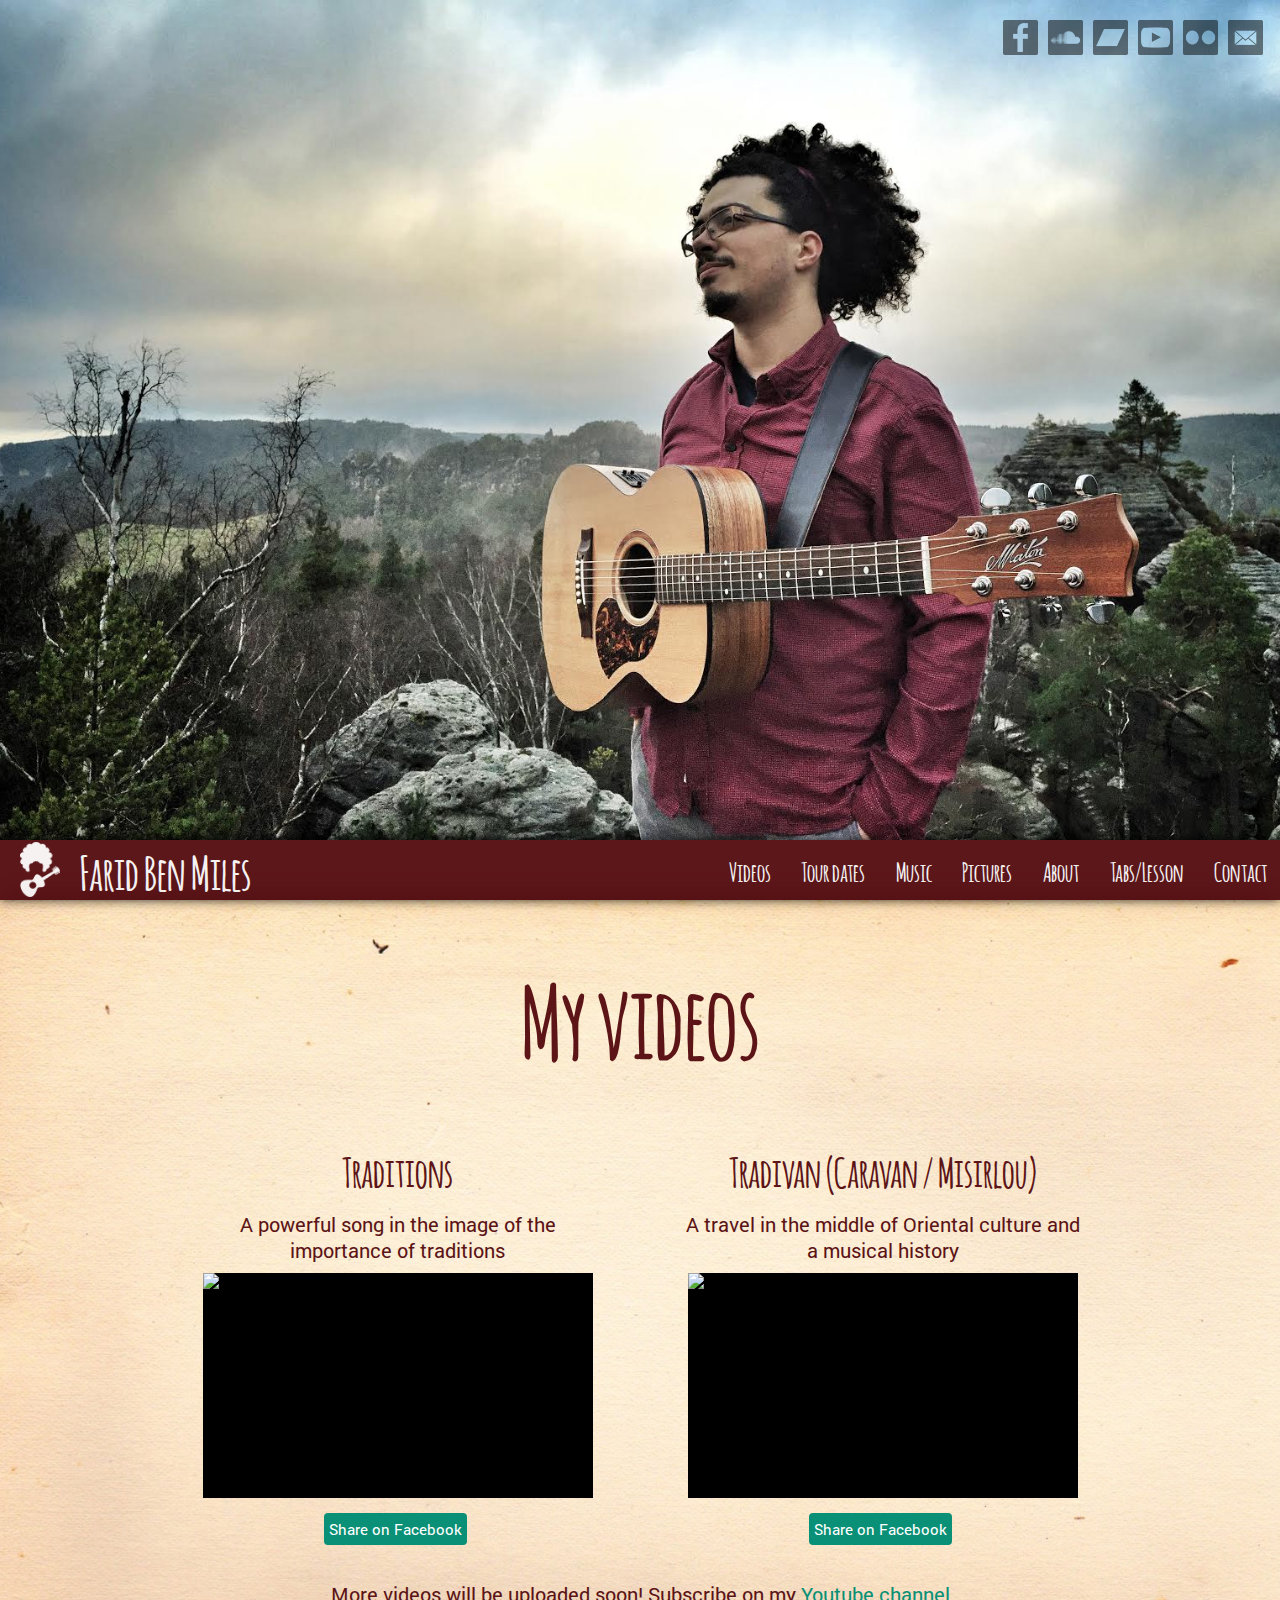
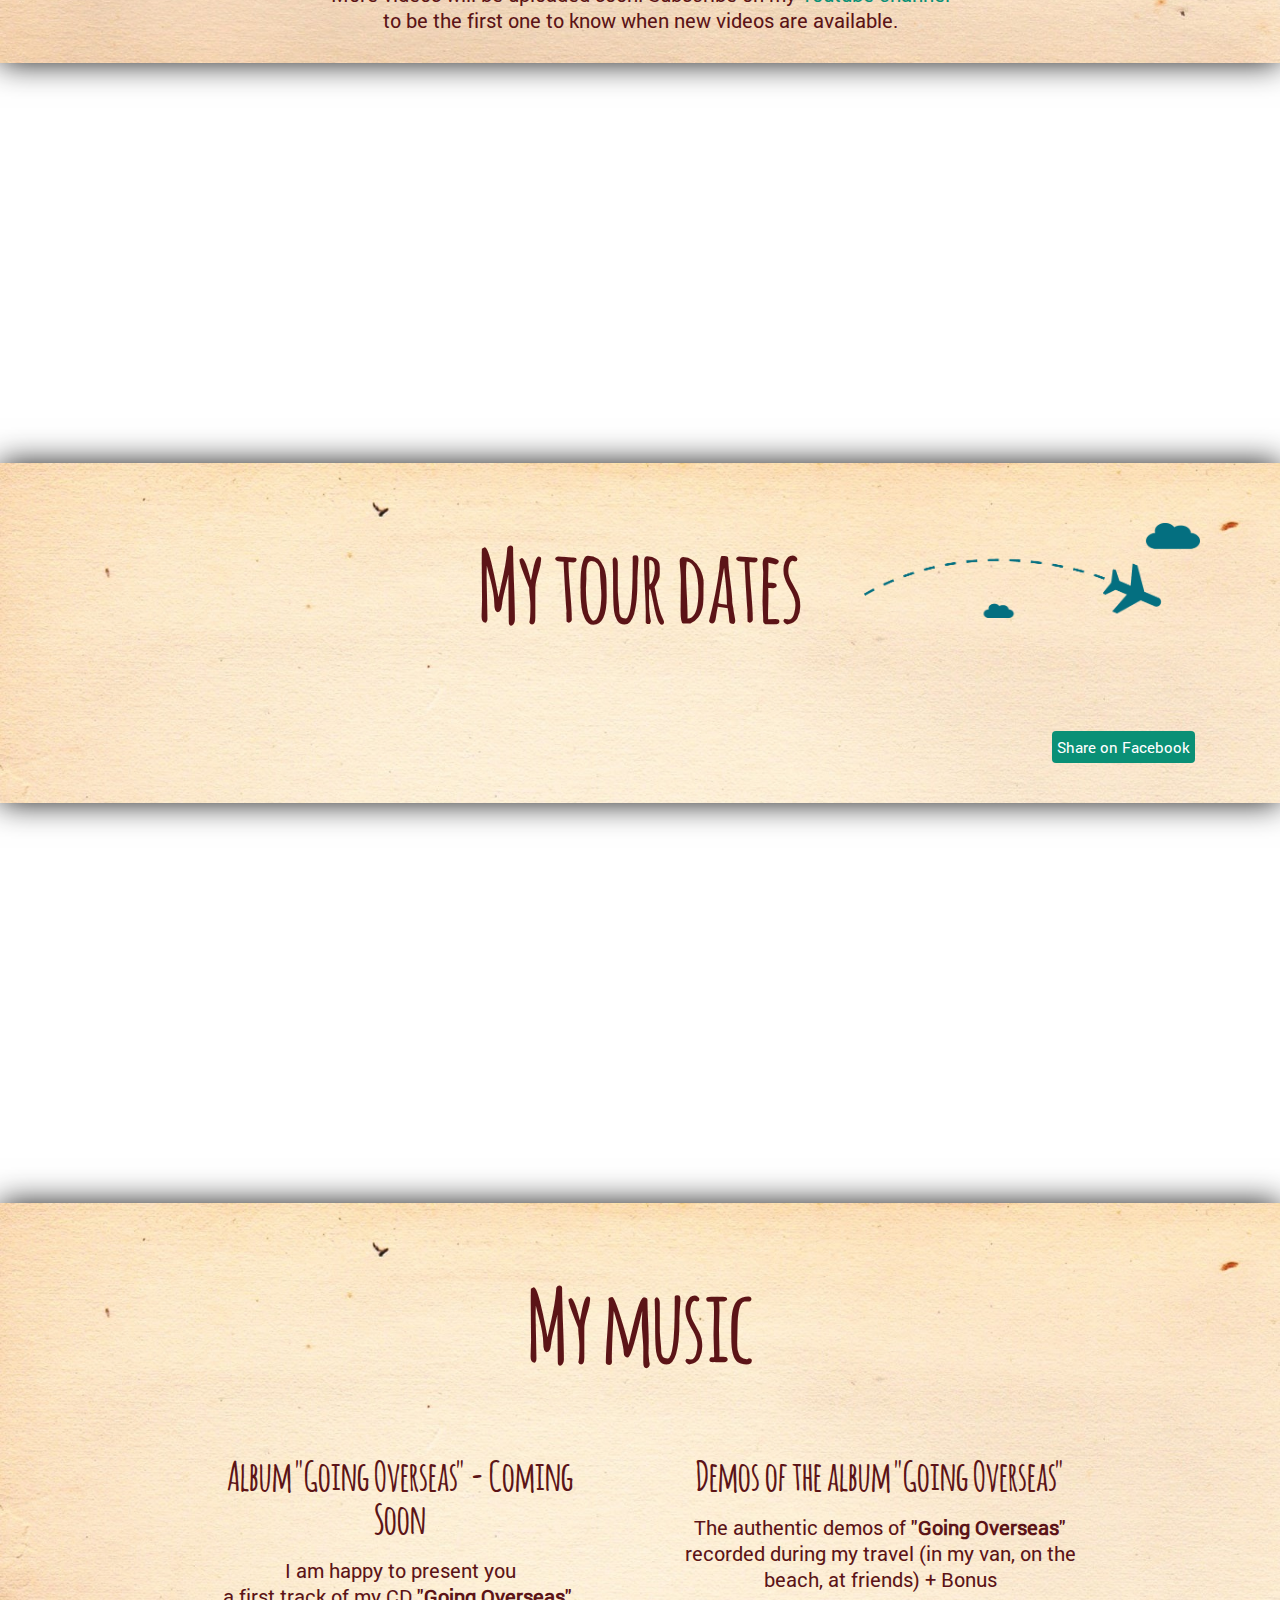
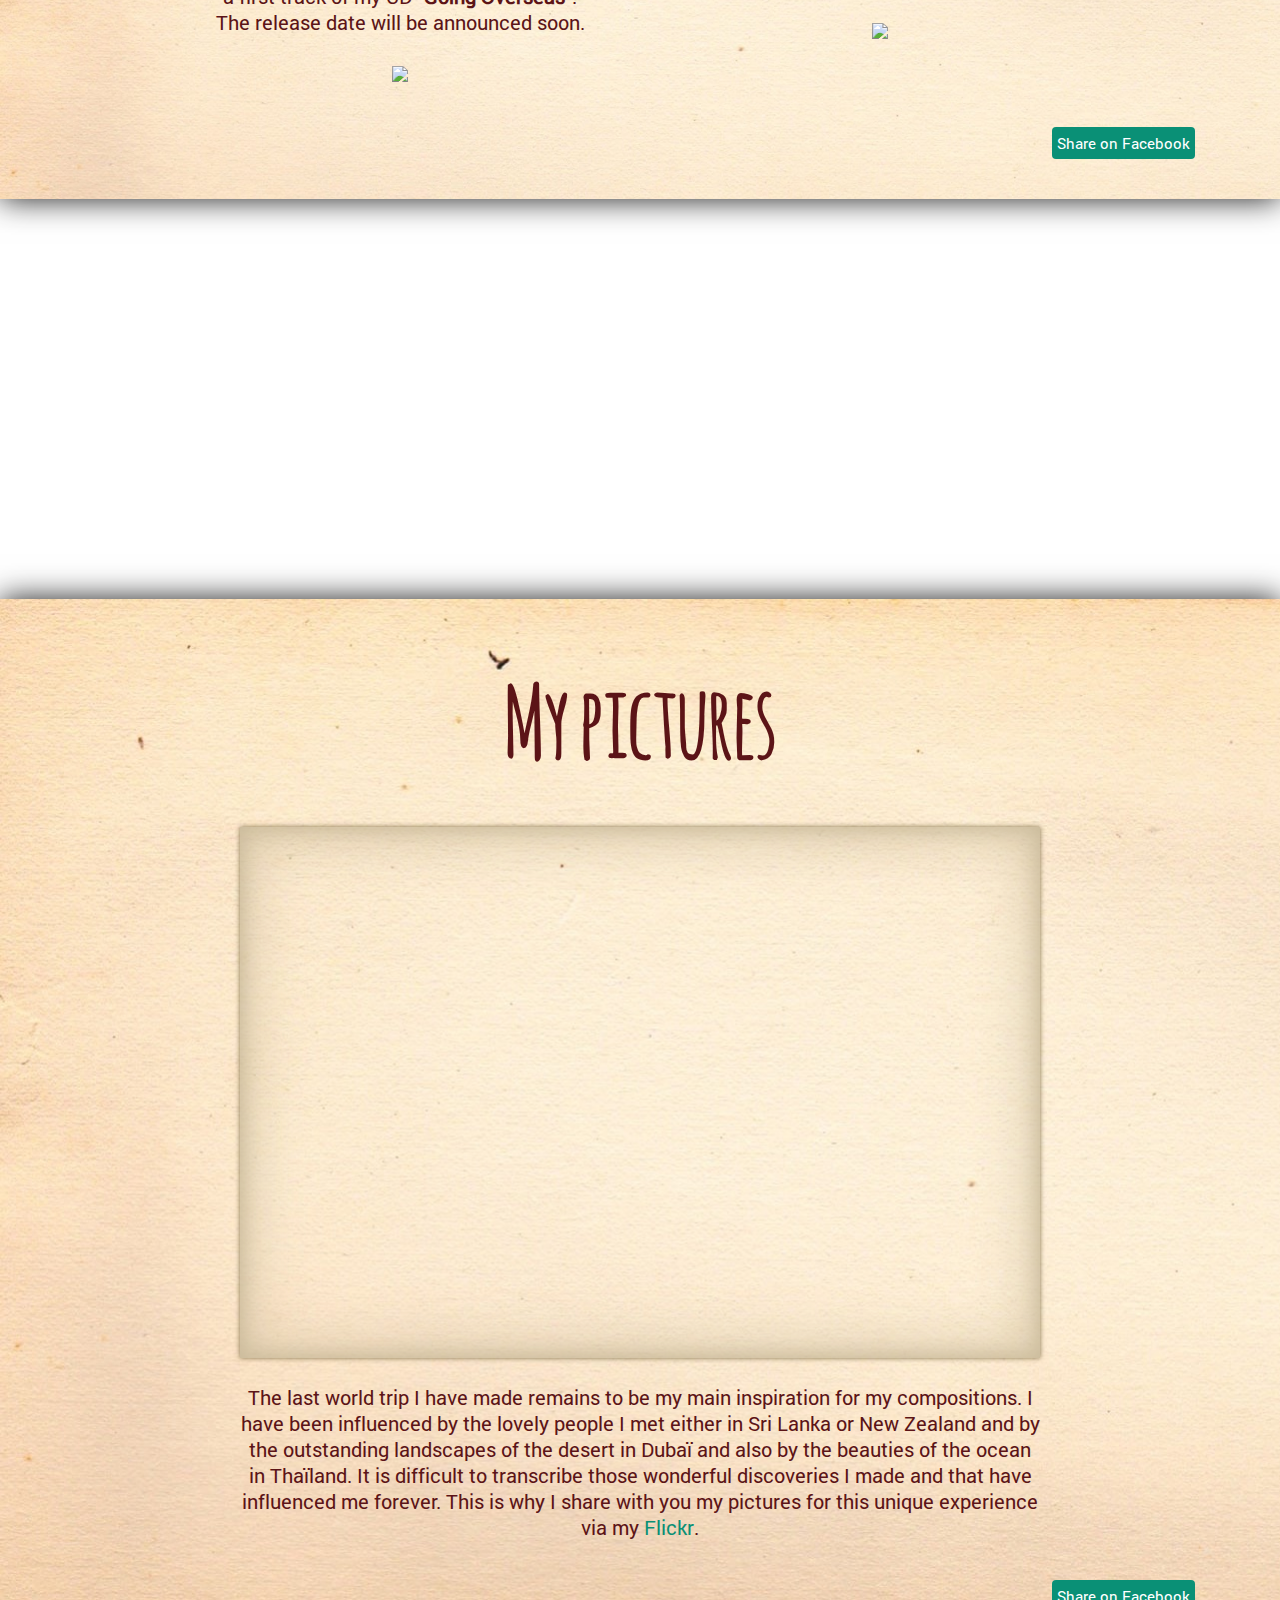
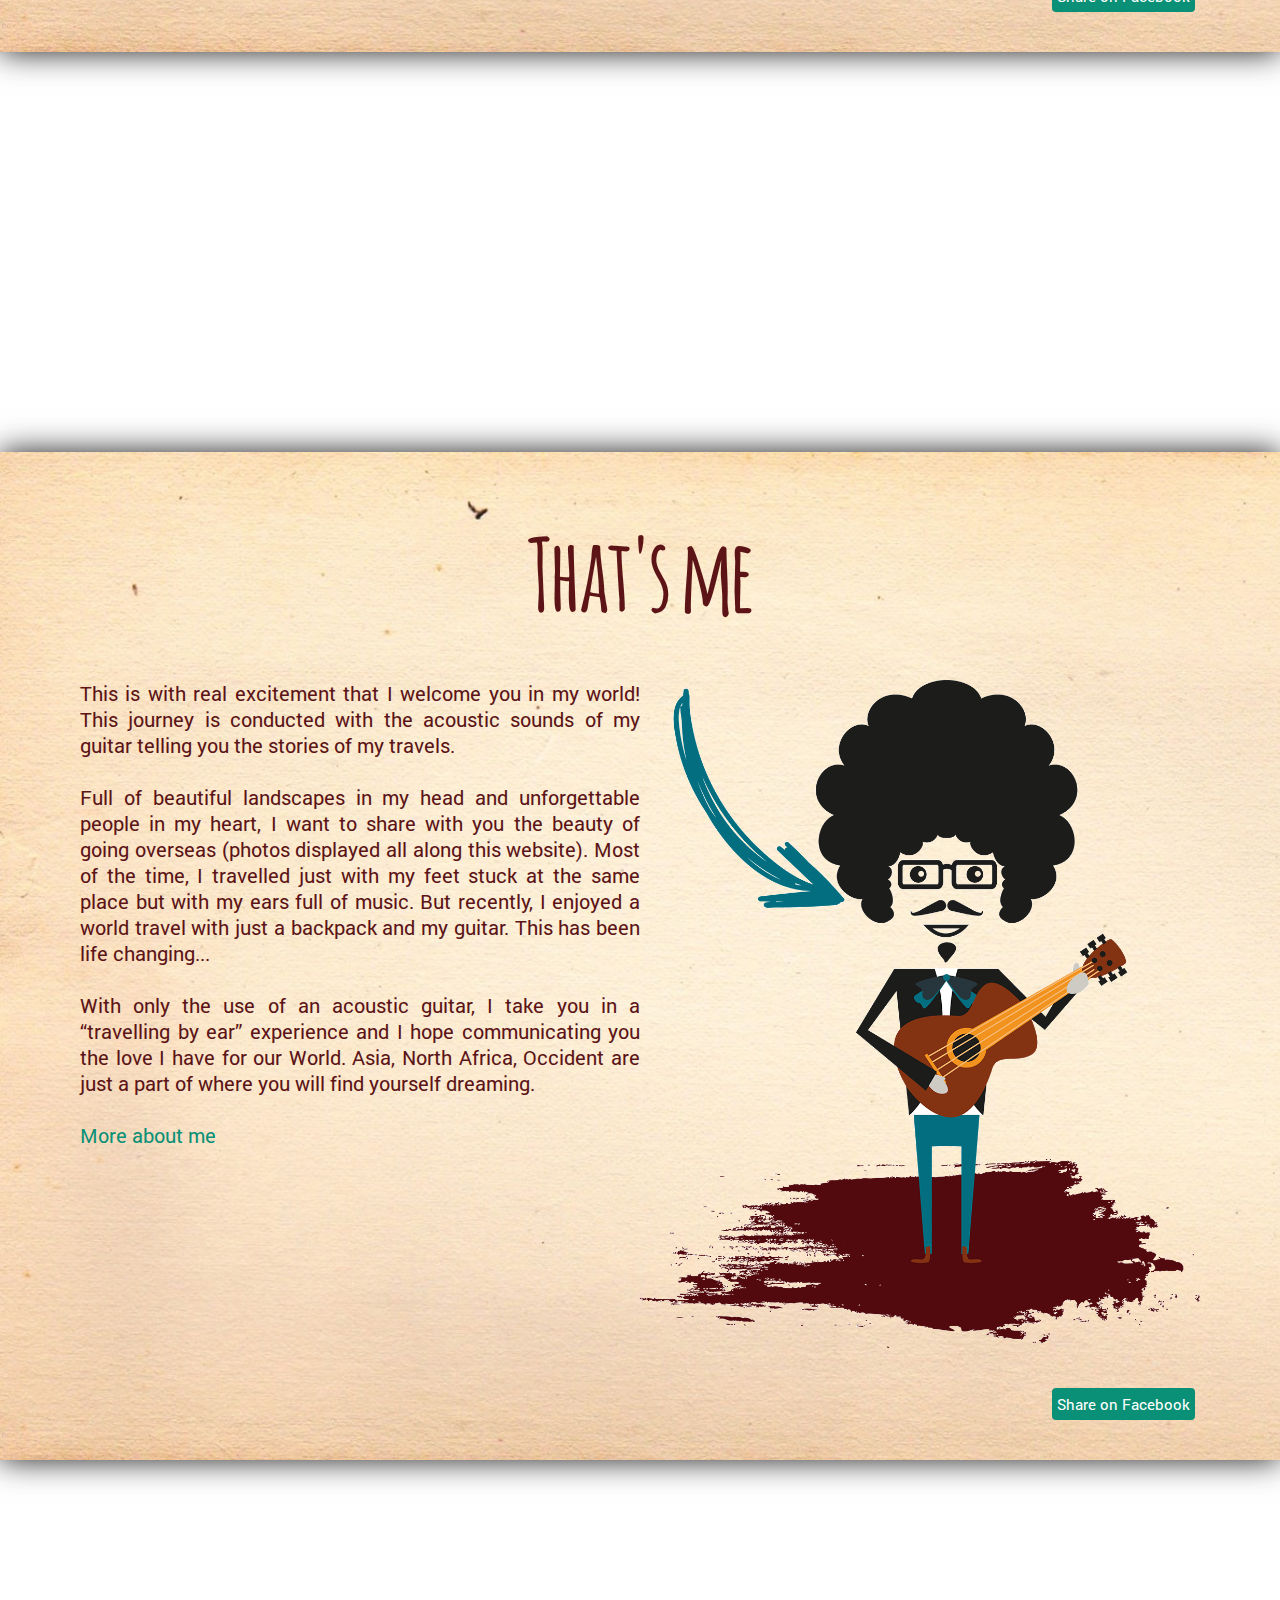
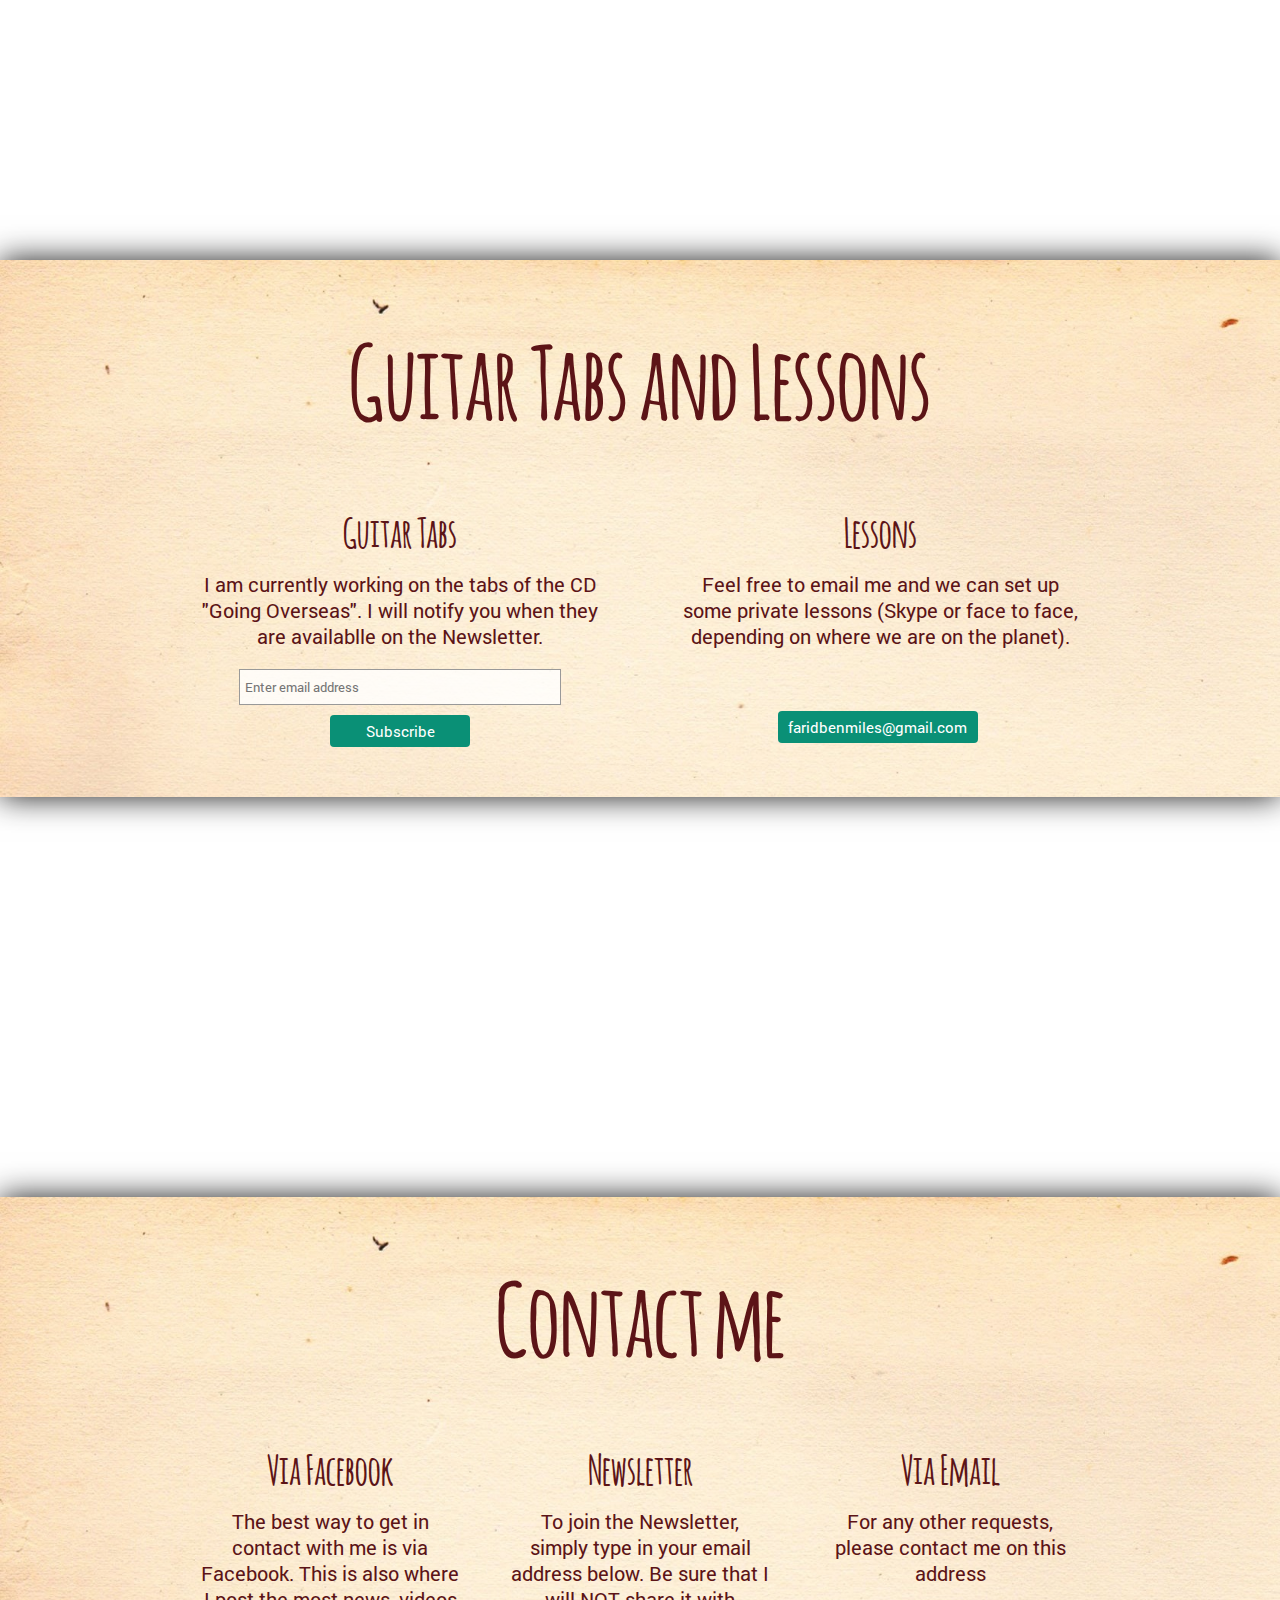
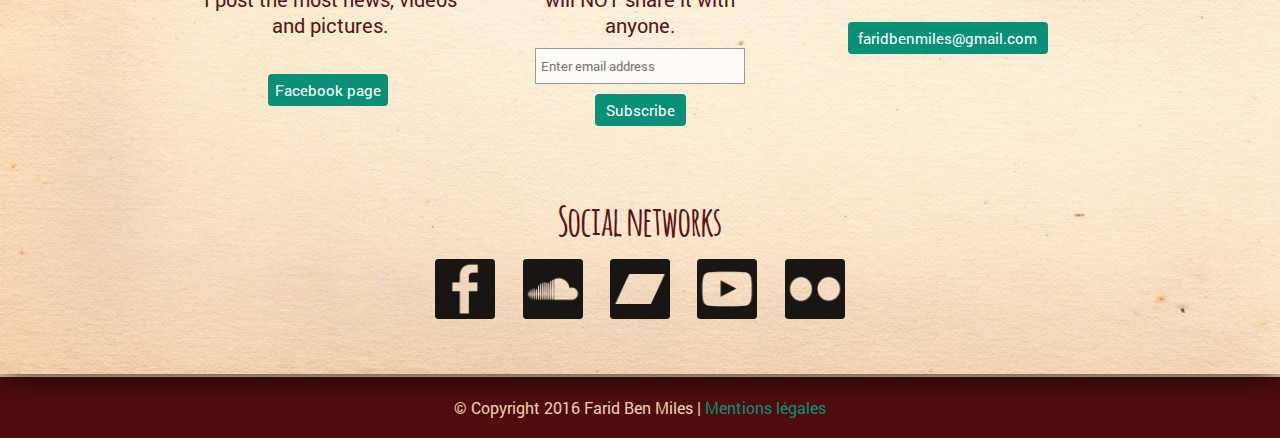
==== index.html @ 0d823b66 "test iframe delayed" ====
<!DOCTYPE html>
<!--[if lt IE 7 ]><html class="ie ie6" lang="en"> <![endif]-->
<!--[if IE 7 ]><html class="ie ie7" lang="en"> <![endif]-->
<!--[if IE 8 ]><html class="ie ie8" lang="en"> <![endif]-->
<!--[if (gte IE 9)|!(IE)]><!--><html lang="en"> <!--<![endif]-->
    <head>
		<!-- Basic Page Needs-->
        <title>Farid Ben Miles | Acoustic Guitarist | Cinematic World Fingerstyle</title>
		<meta charset="utf-8" />
		<meta name="description" content="With only the use of an acoustic guitar, Farid takes you in a “ travelling by ear ” experience. Includes bio, music, video, tour and photos.">
		<!-- <meta name="keywords" content="Farid Ben Miles, Cinematic World Fingerstyle, acoustic, modern, fingerstyle, world music, cinematic music, fingerstyle music, guitar, guitarist, music, musician, folk, folk music, about, music, video, tour, contact, travel">-->
		<meta name="copyright" content="Farid Ben Miles - 2016">
		
		<!--<meta property="fb:app_id" content="750227551744931">-->
		<meta property="og:title" content="Farid Ben Miles | Acoustic Guitarist | Cinematic World Fingerstyle">
		<meta property="og:url" content="http://www.faridbenmiles.com">
		<meta property="og:site_name" content="Farid Ben Miles - Cinematic World Fingerstyle">
		<meta property="og:type" content=”website”>
		<meta property="og:description" content="With only the use of an acoustic guitar, Farid takes you in a “ travelling by ear ” experience. Includes bio, music, video, tour and photos.">
		<meta property="og:image" content="img/background/Farid-Ben-Miles-mobile.jpg">
		

		<!-- Favicon -->		
		<link rel="apple-touch-icon" sizes="57x57" href="apple-touch-icon-57x57.png">
		<link rel="apple-touch-icon" sizes="60x60" href="apple-touch-icon-60x60.png">
		<link rel="apple-touch-icon" sizes="72x72" href="apple-touch-icon-72x72.png">
		<link rel="apple-touch-icon" sizes="76x76" href="apple-touch-icon-76x76.png">
		<link rel="apple-touch-icon" sizes="114x114" href="apple-touch-icon-114x114.png">
		<link rel="apple-touch-icon" sizes="120x120" href="apple-touch-icon-120x120.png">
		<link rel="apple-touch-icon" sizes="144x144" href="apple-touch-icon-144x144.png">
		<link rel="apple-touch-icon" sizes="152x152" href="apple-touch-icon-152x152.png">
		<link rel="apple-touch-icon" sizes="180x180" href="apple-touch-icon-180x180.png">
		<link rel="icon" type="image/png" href="favicon-32x32.png" sizes="32x32">
		<link rel="icon" type="image/png" href="android-chrome-192x192.png" sizes="192x192">
		<link rel="icon" type="image/png" href="favicon-96x96.png" sizes="96x96">
		<link rel="icon" type="image/png" href="favicon-16x16.png" sizes="16x16">
		<link rel="manifest" href="manifest.json">
		<link rel="mask-icon" href="safari-pinned-tab.svg" color="#5bbad5">
		<meta name="msapplication-TileColor" content="#da532c">
		<meta name="msapplication-TileImage" content="mstile-144x144.png">
		<meta name="theme-color" content="#ffffff">
				
		<!-- Mobile Specific Metas -->
		<meta name="viewport" content="width=device-width, initial-scale=1, maximum-scale=1">
	
		<!--[if lt IE 9]><script src="http://github.com/aFarkas/html5shiv/blob/master/dist/html5shiv.js"></script><![endif]-->
		
		<!-- CSS -->
		<link rel="stylesheet" href="style.css">
		<link href='http://fonts.googleapis.com/css?family=Source+Sans+Pro' rel='stylesheet' type='text/css'>
		
		<!-- JQUERY -->		
		<script src="js/jquery-1.12.4.min.js"></script>
		<!-- All js -->
		<script src="js/one.js"></script>
		
		<script>
			/**
			* Dynamic Header
			*/	
			function jsUpdateSize(){
			// Get the dimensions of the viewport
			var height = window.innerHeight ||
						 document.documentElement.clientHeight ||
						 document.body.clientHeight;
						 
			var heightBanner = height - 60;
			//change the value of the height
			$("header").css({"height": heightBanner,}); 
			};
			window.onload = jsUpdateSize;       // When the page first loads
			window.onresize = jsUpdateSize;     // When the browser changes size
		</script>
		
		<script>
 
    /* Light YouTube Embeds by @labnol */
    /* Web: http://labnol.org/?p=27941 */
 
    document.addEventListener("DOMContentLoaded",
        function() {
            var div, n,
                v = document.getElementsByClassName("youtube-player");
            for (n = 0; n < v.length; n++) {
                div = document.createElement("div");
                div.setAttribute("data-id", v[n].dataset.id);
                div.innerHTML = labnolThumb(v[n].dataset.id);
                div.onclick = labnolIframe;
                v[n].appendChild(div);
            }
        });
 
    function labnolThumb(id) {
        var thumb = '<img src="https://i.ytimg.com/vi/ID/hqdefault.jpg">',
            play = '<div class="play"></div>';
        return thumb.replace("ID", id) + play;
    }
 
    function labnolIframe() {
        var iframe = document.createElement("iframe");
        var embed = "https://www.youtube.com/embed/ID?autoplay=1";
        iframe.setAttribute("src", embed.replace("ID", this.dataset.id));
        iframe.setAttribute("frameborder", "0");
        iframe.setAttribute("allowfullscreen", "1");
        this.parentNode.replaceChild(iframe, this);
    }
 
</script>

<script>
 
    /* Light YouTube Embeds by @labnol */
    /* Web: http://labnol.org/?p=27941 */
 
    document.addEventListener("DOMContentLoaded",
        function() {
            var div, n,
                v = document.getElementsByClassName("soundcloud-player");
            for (n = 0; n < v.length; n++) {
                div = document.createElement("div");
                div.setAttribute("data-id", v[n].dataset.id);
                div.innerHTML = labnolThumb(v[n].dataset.id);
                div.onclick = labnolIframe;
                v[n].appendChild(div);
            }
        });
 
    function labnolThumb(id) {
        var thumb = '<img src="https://i.ytimg.com/vi/ID/hqdefault.jpg">',
            play = '<div class="play"></div>';
        return thumb.replace("ID", id) + play;
    }
 
    function labnolIframe() {
        var iframe = document.createElement("iframe");
        var embed = "ID";
        iframe.setAttribute("src", embed.replace("ID", this.dataset.id));
        iframe.setAttribute("frameborder", "0");
        iframe.setAttribute("allowfullscreen", "1");
        this.parentNode.replaceChild(iframe, this);
    }
 
</script>

<style>
    .youtube-player {
        position: relative;
        padding-bottom: 56.23%;
        /* Use 75% for 4:3 videos */
        height: 0;
        overflow: hidden;
        max-width: 100%;
        background: #000;
        margin: 5px;
    }
    
    .youtube-player iframe {
        position: absolute;
        top: 0;
        left: 0;
        width: 100%;
        height: 100%;
        z-index: 100;
        background: transparent;
    }
    
    .youtube-player img {
        bottom: 0;
        display: block;
        left: 0;
        margin: auto;
        max-width: 100%;
        width: 100%;
        position: absolute;
        right: 0;
        top: 0;
        border: none;
        height: auto;
        cursor: pointer;
        -webkit-transition: .4s all;
        -moz-transition: .4s all;
        transition: .4s all;
    }
    
    .youtube-player img:hover {
        -webkit-filter: brightness(75%);
    }
    
    .youtube-player .play {
        height: 72px;
        width: 72px;
        left: 50%;
        top: 50%;
        margin-left: -36px;
        margin-top: -36px;
        position: absolute;
        background: url("//i.imgur.com/TxzC70f.png") no-repeat;
        cursor: pointer;
    }
 
</style>
    </head>
	
	<body>
		<!-- header and social links -->
		<header>
			<div id="social" >
				<ul>
						<li><a href="http://www.facebook.com/faridbenmiles" title="Facebook" target="_blank"><img alt="Facebook" src="img/social/facebook.png"/></a></li>
						<li><a href="http://www.soundcloud.com/faridbenmiles" title="Soundcloud" target="_blank"><img alt="Soundcloud" src="img/social/soundcloud.png"/></a></li>
						<li><a href="http://www.faridbenmiles.bandcamp.com" title="Bandcamp" target="_blank"><img alt="Bandcamp" src="img/social/bandcamp.png"/></a></li>
						<li><a href="https://www.youtube.com/channel/UC56Ud4a-E0FGQVqc9SUqksg" title="Youtube" target="_blank"><img alt="Youtube" src="img/social/youtube.png"/></a></li>
						<li><a href="https://www.flickr.com/photos/137623602@N04/" title="Flickr"><img alt="Flickr" src="img/social/flickr.png"></a></li>
						<li><a href="#contact-link" class="smoothScroll" title="Mail"><img alt="Mail" src="img/social/mail.png"></a></li>
				</ul>
			</div>
		</header>
		
		<!-- menu -->
		<div id="menu-container">
			<div id="menu" class="fixed-nav-bar">
				<div id="brand-link"><a href="#social" class="smoothScroll"><img id="brand" alt="Farid Ben Miles - Logo" src="img/logo/logo-head-white.png"/><h1>Farid Ben Miles</h1></a></div>
				
				<nav>
					<ul class="topnav">
						<li class="icon">
							<a href="javascript:void(0);" onclick="myFunction()">Menu &#9776;</a>
						</li>
						<li><a class="smoothScroll" href="#videos-link">Videos</a></li>
						<li><a class="smoothScroll" href="#tour-link">Tour dates</a></li>
						<li><a class="smoothScroll" href="#music-link">Music</a></li>
						<li><a class="smoothScroll" href="#pictures-link">Pictures</a></li>
						<li><a class="smoothScroll" href="#about-link">About</a></li>
						<li><a class="smoothScroll" href="#tabs-link">Tabs/Lesson</a></li>
						<li><a class="smoothScroll" href="#contact-link">Contact</a></li>
					</ul>
				</nav>
			</div>		
		</div>
		
		<!-- Videos -->
		<span class="anchor" id="videos-link"></span>
		<section id="videos" class="container">
			<div class="box">
				<h2> My videos </h2>
				<div id="traditions" class="box-video">
					<h3>Traditions</h3>
					<h4>A powerful song in the image of the importance of traditions</h4>
					<div class="youtube-player" data-id="_30K8Bei_iI"></div>
					<div class="fb-share-video">
						<a target="_blank" href="http://www.facebook.com/sharer/sharer.php?u=https://www.youtube.com/watch?v=_30K8Bei_iI">Share on Facebook</a>
					</div>
				</div>
				<div id="tradivan" class="box-video">
					<h3>Tradivan (Caravan / Misirlou)</h3> 
					<h4>A travel in the middle of Oriental culture and a musical history</h4>
					<div class="youtube-player" data-id="vXUznxv0qF0"></div>
					<div class="fb-share-video">
						<a target="_blank" href="http://www.facebook.com/sharer/sharer.php?u=https://www.youtube.com/watch?v=_30K8Bei_iI">Share on Facebook</a>
					</div>
				</div>
				<p><br>More videos will be uploaded soon! Subscribe on my <a href="https://www.youtube.com/channel/UC56Ud4a-E0FGQVqc9SUqksg?sub_confirmation=1" target="_blank">Youtube channel</a> <br>to be the first one to know when new videos are available.</p>
			</div>
			
		</section>
		
		<!-- First photo -->
		<div id="slide-1" class="slide-pic"></div>
		
		<!-- Tour information -->
		<span class="anchor" id="tour-link"></span>
		<section id="tour" class="container">
			<div class="box-tour">
				<div class="box">
					<h2> My tour dates </h2>
					
					<!-- Songkick Tourbox 
					<a href="http://www.songkick.com/artists/8780859" class="songkick-widget" data-theme="light" data-track-button="on" data-detect-style="true" data-font-color="#5C1417" data-background-color="transparent"></a>
					<script src="//widget.songkick.com/widget.js"></script>-->

				</div>
			</div>
			<div class="fb-share">
			<a target="_blank" href="http://www.facebook.com/sharer/sharer.php?u=http://www.faridbenmiles.com/index.html#tour-link">Share on Facebook</a>
			</div>
		</section>
		
		
		
		<!-- Second photo -->
		<div id="slide-2" class="slide-pic"></div>


		<!-- Music player -->
		<span class="anchor" id="music-link"></span>
		<section id="music" class="container">
			<div class="box">
				<h2> My music </h2>
				<div id="player-container">
					<div id="bandcamp-player" class="players">
						<h3>Album "Going Overseas" - Coming Soon</h3>
						<p>I am happy to present you <br>a first track of my CD "<b>Going Overseas</b>".<br>The release date will be announced soon.</p><br>
						<div class="soundcloud-player" data-id="https://w.soundcloud.com/player/?url=https%3A//api.soundcloud.com/playlists/208868711&amp;auto_play=false&amp;hide_related=false&amp;show_comments=true&amp;show_user=true&amp;show_reposts=false&amp;visual=true"></div>
						<!--<iframe scrolling="no" frameborder="no" src="https://w.soundcloud.com/player/?url=https%3A//api.soundcloud.com/playlists/128342976%3Fsecret_token%3Ds-qesPa&amp;auto_play=false&amp;hide_related=false&amp;show_comments=true&amp;show_user=true&amp;show_reposts=false&amp;visual=true"></iframe>-->
					</div>
					<div id="soundcloud-player" class="players">
						<h3>Demos of the album "Going Overseas"</h3>
						<p>The authentic demos of "<b>Going Overseas</b>" recorded during my travel (in my van, on the beach, at friends) + Bonus</p><br>
						<div class="soundcloud-player" data-id="https://w.soundcloud.com/player/?url=https%3A//api.soundcloud.com/playlists/128342976%3Fsecret_token%3Ds-qesPa&amp;auto_play=false&amp;hide_related=false&amp;show_comments=true&amp;show_user=true&amp;show_reposts=false&amp;visual=true"></div>
					</div>
				</div>
				
			</div>
			<div class="fb-share">
				<a target="_blank" href="http://www.facebook.com/sharer/sharer.php?u=http://www.faridbenmiles.com/index.html#about-link">Share on Facebook</a>
			</div>
		</section>
		
		
		
		<!-- Third photo -->
		<div id="slide-3" class="slide-pic"></div>
	
		<!-- Pictures' content -->
		<span class="anchor" id="pictures-link"></span>
		<section id="pictures" class="container">
			<div class="box">
				<h2> My pictures </h2>
				<div id="flickr"> <iframe src="https://www.flickr.com/photos/137623602@N04/sets/72157661098192794/player/" height="531" width="800" frameborder="0" allowfullscreen webkitallowfullscreen mozallowfullscreen oallowfullscreen msallowfullscreen></iframe></div>
				<br />
				<div class="text-container">
					<p>The last world trip I have made remains to be my main inspiration for my compositions. 
					I have been influenced by the lovely people I met either in Sri Lanka or New Zealand and 
					by the outstanding landscapes of the desert in Dubaï and also by the beauties of the ocean in Thaïland. 
					It is difficult to transcribe those wonderful discoveries I made and that have influenced me forever. 
					This is why I share with you my pictures for this unique experience via 
					my <a href="https://www.flickr.com/photos/137623602@N04/" target="_blank">Flickr</a>. </p>
				</div> 
			</div>
			<div class="fb-share">
			<a target="_blank" href="http://www.facebook.com/sharer/sharer.php?u=http://www.faridbenmiles.com/index.html#pictures-link">Share on Facebook</a>
			</div>
		</section>
		
		<!-- Fourth photo -->
		<div id="slide-4" class="slide-pic"></div>
		
		<!-- About's content -->
		<span class="anchor" id="about-link"></span>
		<section id="about" class="container">
			<div class="box-about">
				<h2> That's me </h2>
				<div class="text-container">
					<img id="Farid-Cartoon" alt="Farid Ben Miles - Cartoon" src="img/background/Farid-Cartoon.png"/>
					<p> This is with real excitement that I welcome you in my world! 
					This journey is conducted with the acoustic sounds of my guitar telling you the stories of my travels.<br><br>
					
					Full of beautiful landscapes in my head and unforgettable people in my heart, I want to share with you the beauty of going overseas (photos displayed all along this website). 					Most of the time, I travelled just with my feet stuck at the same place but with my ears full of music. But recently, I enjoyed
					a world travel with just a backpack and my guitar. This has been life changing...
					<br><br>
					With only the use of an acoustic guitar, I take you in a “travelling by ear” experience and I hope communicating you
					the love I have for our World.
					Asia, North Africa, Occident are just a part of where you will find yourself dreaming.
					</p>
					<br><a href="about.html#about-me-link">More about me</a>
				</div>
			</div>
			<div class="fb-share">
			<a target="_blank" href="http://www.facebook.com/sharer/sharer.php?u=http://www.faridbenmiles.com/index.html#about-link">Share on Facebook</a>
			</div>
		</section>
		
		<!-- Fifth photo -->
		<div id="slide-5" class="slide-pic">	</div>
		
		<!-- Contact  section -->
		<span class="anchor" id="tabs-link"></span>
		<section id="tab-section" class="container">
			<div class="box"> 
			
				<h2> Guitar Tabs and Lessons </h2>
				<div id="tabs-boxes">
					
					<div id="tabs" class="tabs-cell">
					<h3>Guitar Tabs</h3>
						<p>I am currently working on the tabs of the CD "Going Overseas". I will notify you when they are availablle on the Newsletter.</p>
						<!-- Begin MailChimp Signup Form -->
						<div id="mc_embed_signup">
						<form action="//faridbenmiles.us12.list-manage.com/subscribe/post?u=b48a727301057021e14543d69&amp;id=6fdffcc9f1" method="post" id="mc-embedded-subscribe-form" name="mc-embedded-subscribe-form" class="validate" target="_blank" novalidate>
							<div id="mc_embed_signup_scroll">
							<input type="email" value="" name="EMAIL" class="email" id="mce-EMAIL" placeholder="Enter email address" required>
							<!-- real people should not fill this in and expect good things - do not remove this or risk form bot signups-->
							<div style="position: absolute; left: -5000px;" aria-hidden="true"><input type="text" name="b_b48a727301057021e14543d69_6fdffcc9f1" tabindex="-1" value=""></div>
							<div class="clear"><input type="submit" value="Subscribe" name="subscribe" id="mc-embedded-subscribe" class="button"></div>
							</div>
						</form>
						</div>
						<!--End mc_embed_signup-->
					</div>
					
					<div id="lessons" class="tabs-cell"> 
						<div class="text-container">
							<h3> Lessons</h3>
							<p>Feel free to email me and we can set up some private lessons (Skype or face to face, depending on where we are on the planet). 
								<br><br><br> <p><a id="mailto" href="mailto:faridbenmiles@gmail.com">faridbenmiles@gmail.com</a></p>
							</p> 
						</div>	
					</div>
					
				</div>				
			</div>
		</section>
		
		<!-- Eighth photo -->
		<div id="slide-8" class="slide-pic">	</div>
		
		<!-- Contact  section -->
		<span class="anchor" id="contact-link"></span>
		<section id="contact" class="container">
			<div class="box"> 
			
				<h2> Contact me </h2>
				<div id="contact-boxes">
					
					<div id="contact-fb" class="contact-cell">
					<h3>Via Facebook</h3>
						<p>The best way to get in contact with me is via Facebook. This is also where I post the most news, videos and pictures.</p>
						<br>
						<a href="http://www.facebook.com/faridbenmiles">Facebook page</a>
					</div>
					
					<div id="contact-newsletter" class="contact-cell"> 
					
						<h3>Newsletter</h3>
						<!-- Begin MailChimp Signup Form -->
						<div id="mc_embed_signup">
						<form action="//faridbenmiles.us12.list-manage.com/subscribe/post?u=b48a727301057021e14543d69&amp;id=6fdffcc9f1" method="post" id="mc-embedded-subscribe-form" name="mc-embedded-subscribe-form" class="validate" target="_blank" novalidate>
							<div id="mc_embed_signup_scroll">
							<label for="mce-EMAIL">To join the Newsletter, simply type in your email address below. Be sure that I will NOT share it with anyone.</label>
							<input type="email" value="" name="EMAIL" class="email" id="mce-EMAIL" placeholder="Enter email address" required>
							<!-- real people should not fill this in and expect good things - do not remove this or risk form bot signups-->
							<div style="position: absolute; left: -5000px;" aria-hidden="true"><input type="text" name="b_b48a727301057021e14543d69_6fdffcc9f1" tabindex="-1" value=""></div>
							<div class="clear"><input type="submit" value="Subscribe" name="subscribe" id="mc-embedded-subscribe" class="button"></div>
							</div>
						</form>
						</div>
						<!--End mc_embed_signup-->
					</div>
					
					<div id="contact-other" class="contact-cell"> 
						<div class="text-container">
							<h3>Via Email</h3>
							<p>For any other requests, please contact me on this address
								<br><br> <p><a id="mailto" href="mailto:faridbenmiles@gmail.com">faridbenmiles@gmail.com</a></p>
							</p> 
						</div>	
					</div>
					
				</div>				
				<div id="social-contact" >
					<h3>Social networks</h3>
					<ul>
							<li><a href="http://www.facebook.com/faridbenmiles" title="Facebook" target="_blank"><img alt="Facebook" src="img/social/facebook.png"/></a></li>
							<li><a href="http://www.soundcloud.com/faridbenmiles" title="Soundcloud" target="_blank"><img alt="Soundcloud" src="img/social/soundcloud.png"/></a></li>
							<li><a href="http://www.faridbenmiles.bandcamp.com" title="Bandcamp" target="_blank"><img alt="Bandcamp" src="img/social/bandcamp.png"/></a></li>
							<li><a href="https://www.youtube.com/channel/UC56Ud4a-E0FGQVqc9SUqksg" title="Youtube" target="_blank"><img alt="Youtube" src="img/social/youtube.png"/></a></li>
							<li><a href="https://www.flickr.com/photos/137623602@N04/" title="Flickr"><img alt="Flickr" src="img/social/flickr.png"></a></li>
					</ul>
				</div>
				<div id="social-break"> </div>
			</div>
		</section>
		
		<!-- Footnote -->
		<footer id="footnote">
		© Copyright 2016 Farid Ben Miles | <a href="mentions.html">Mentions légales</a> 
		</footer>
		<script>
			function myFunction() {
			document.getElementsByClassName("topnav")[0].classList.toggle("responsive");
			}
		</script>
	</body>	
	
</html>
---- style.css ----
@font-face{font-family: Amatic; src: url("fonts/Amatic/Amatic-Bold.ttf");}
@font-face{font-family: Roboto; src: url("fonts/Roboto/Roboto-Regular.ttf");}
@font-face{font-family: AmaticRegular; src: url("fonts/Amatic/AmaticSC-Regular.ttf");}


/* General body paramters */
body {
	margin: 0;
	padding: 0;
	font: 20px Roboto,'Source Sans Pro', Georgia, sans-serif;

	-webkit-font-smoothing: antialiased; /* Fix for webkit rendering */
	-webkit-text-size-adjust: 100%;
}
p{margin:0;}

/* Title parameters */


h2 {
	font-family: Amatic,'Source Sans Pro', sans-serif;
	font-weight: normal;
	font-size: 100px;
	font-style: normal;
	text-align: center;
	color: #5C1417;
	margin: 0;
	padding: 0;
	margin-bottom: 60px;
	margin-top:10px;
}

h3 {
	font-family: Amatic,'Source Sans Pro', sans-serif;
	font-weight: normal;
	font-style: normal;
	font-size: 40px;
	text-align: center;
	color: #5C1417;
	margin: 0;
	padding: 0;
	margin-bottom: 20px;
	margin-top:20px;
}

h4 {
	font: 20px Roboto,'Source Sans Pro', Georgia, sans-serif;
	font-weight: normal;
	font-style: normal;
	font-size: 20px;
	text-align: center;
	color: #5C1417;
	margin: 0;
	padding: 0;
	margin-bottom: 10px;
}

/* General links parameters */
a { color: #0a9076; opacity:1; font-family: Roboto,'Source Sans Pro', sans-serif; border-bottom: 0px none; text-decoration:none; }
a:visited { color: #0a9076; opacity:0.6; font-family: Roboto,'Source Sans Pro', sans-serif; border-bottom: 0px none; text-decoration:none;} 
a:hover { color: #0DC3A0; opacity:1; border-bottom: 0px none;  }
a:active { color: #0DC3A0; opacity:1; border-bottom: 2px solid #fff; }

/* Image parameters to fully display */
img {
	max-width: 100%;
	height: auto;
	width: auto; /* ie8 */
}

/* Header parameter to fully display Parallax */
header { height:400px; 
background-image:url("img/background/Farid Ben Miles.jpg");
background-size:cover;
background-position: top center;
}


/* Parameters of the social icons*/
#social {
height: 40px; 
width:100%;
opacity:1;
position:absolute;
text-align: right;
top: 15px;
right: 15px
}

#social ul {margin-top:5px; opacity:1;}

#social li {
	list-style: none;
	display: inline-block;
	margin-left: 0.2%;
	margin-right: 0.2%;
	}

#social img {height: 35px; width:35px; }

#social a {opacity:0.5;}
#social a:hover {opacity:1;}

/* Parameters of the menu */
h1 {
	float: right;
	color: white;
	font-size : 46px;
	font-family : Amatic,'Source Sans Pro', sans-serif;
	line-height: 60px;
	vertical-align: middle;
	text-align:center;
	padding:0;
    margin: auto;
	font-weight:normal;
}

#brand-link { position: absolute; vertical-align: top; }

#menu #brand {float:left; height:55px; width:40px; opacity:1; z-index:1; margin: 2px 20px auto 20px ; }

#menu-container{
	height:60px;
	width:100%;
	position: relative;
	z-index: 10;
	background-color: #540B0F;
	opacity:0.95;
}

#menu {
	background-color: #540B0F;
	opacity:0.95;
	height: 60px;
	margin: 0 20px 0 20px;
	position: absolute;
	margin: auto;
	width: 100%;
	z-index: 1;
	-moz-box-shadow: 0px 0px 10px 0px rgba(0, 0, 0, 0.9);
	-webkit-box-shadow: 0px 0px 10px 0px rgba(0, 0, 0, 0.9);
	-o-box-shadow: 0px 0px 10px 0px rgba(0, 0, 0, 0.9);
	box-shadow: 0px 0px 10px 0px rgba(0, 0, 0, 0.9);
}

nav { 
	text-align:right; 
	line-height:60px;		
	}
	
nav ul{
	padding:0;
    margin: 0 auto;
}

nav li{
	list-style: none;
	display: inline-block;
	text-align: right;
	margin-left: 1%;
	margin-right: 1%;
}
ul li.icon {display: none;}

/* General parameters of the menu titles */
#menu-container #menu nav ul li a:link { color: #FFF; opacity:1; font-size: 26px; font-family: Amatic,'Source Sans Pro', sans-serif; border-bottom: 0px none; text-decoration:none; }
/*  Parameters of the menu titles when the title have been visited */
#menu-container #menu nav ul li a:visited { color: #FFF; opacity:1; font-size: 26px; font-family: Amatic,'Source Sans Pro', sans-serif; border-bottom: 0px none; text-decoration:none;} 
/*  Parameters of the menu titles when the mouse is over the title */
#menu-container #menu nav ul li a:hover { color: #0a9076; opacity:1; border-bottom: 0px none;  }
/*  Parameters of the menu titles when the title have been clicked on*/
#menu-container #menu nav ul li a:active { color: #0a9076; opacity:1; border-bottom: 2px solid #fff; text-decoration:none;}


#music:before { 
  display: block; 
  content: " "; 
  margin-top: -180px; 
  height: 180px; 
  visibility: hidden; 
}

/* Size display of the photos*/	
.slide-pic {
	height:400px;
	width:100%;
	background-color: #5C1417;
	-webkit-background-size: cover; 
	-moz-background-size: cover; 
	-o-background-size: cover; 
    background-size: cover;
	color: white;
	margin: 0 auto;
	padding: 0;
	background-position: center;
}


#slide-1{background:url("img/slide/Wakatipu.jpg") 0 no-repeat fixed;}
#slide-2{background:url("img/slide/Mosquee.jpg") 0 no-repeat fixed;}
#slide-3{background:url("img/slide/Tongariro.jpg") 0 no-repeat fixed;}
#slide-4{background:url("img/slide/SandyBay.jpg") 0 no-repeat fixed;}
#slide-5{background:url("img/slide/Volcano.jpg") 0 no-repeat fixed;}
#slide-6{background:url("img/slide/Fishing.jpg") 0 no-repeat fixed;}
#slide-7{background:url("img/slide/Camp.jpg") 0 no-repeat fixed;}
#slide-8{background:url("img/slide/Coast.jpg") 0 no-repeat fixed;}


/*text box*/
.text-container {}

/* Anchor span for aligning top of the div with menu bar */
.anchor{
   display:block;
   height:60px; /* this is the height of the header */
   margin-top:-60px; /* this is again negative value of the height of the header */
   visibility:hidden;
}


/*Display parameters of the content boxes*/
.container{
	color: #5C1417;
	background-image: url("img/background/content-bg.jpg");
	background-size: cover;
	background-repeat: no-repeat;
	background-color: white;	
	height: auto;
	width: auto;
	margin: 0 auto;
	overflow:hidden;
	padding: 50px 80px 30px 80px;
	position:relative;
	margin-top: 0px;
	text-align: justify;
	text-justify: inter-word;
	-moz-box-shadow: 0px 0px 30px 0px rgba(0, 0, 0, 0.9);
	-webkit-box-shadow: 0px 0px 30px 0px rgba(0, 0, 0, 0.9);
	-o-box-shadow: 0px 0px 30px 0px rgba(0, 0, 0, 0.9);
	box-shadow: 0px 0px 30px 0px rgba(0, 0, 0, 0.9);
}

#about, #pictures, #music, #tour, #contact {height: auto;}

.box-about {height:100%;width:auto;}

#Farid-Cartoon {width: 50%; height:auto; float:right;}
#about p{ width:100%; height:auto; }
#videos {text-align: center; margin: 0 auto;}

.box-video {width: 400px; display:inline-block; margin: 0 auto; }
#traditions {margin-right:80px;}
.fb-share-video {}
.fb-share-video a {padding-bottom:10px; clear:both; background-color: #0A9076; border: 0 none; border-radius:4px; color: white; cursor: pointer; display: inline-block; font-size:15px; height: 32px; line-height: 32px; margin: 10px 5px 10px 0; padding:0; padding-left:5px; padding-right:5px; text-align: center; text-decoration: none; vertical-align: top; white-space: nowrap; width: auto;}
.fb-share-video a:hover {background-color:#0DC3A0;font-size:16px;}


.box-tour {
	height:100%;
	width:auto;
	background-image: url("img/background/plane.png");
	background-size: 30%;
	background-position: top right;
	background-repeat: no-repeat;
	position: relative;
	}
	
#footnote {
height: auto;
bottom: 0px;
padding-bottom:20px;
padding-top: 20px;
text-align: center; 
border-top : solid;
background-color: #510C0F;
color: #F0D4AE;
font-size: 16px;
}

.fb-share {text-align:right; clear:both; padding-top:30px;}
.fb-share a {padding-bottom:10px; clear:both; background-color: #0A9076; border: 0 none; border-radius:4px; color: white; cursor: pointer; display: inline-block; font-size:15px; height: 32px; line-height: 32px; margin: 10px 5px 10px 0; padding:0; padding-left:5px; padding-right:5px; text-align: center; text-decoration: none; vertical-align: top; white-space: nowrap; width: auto;}
.fb-share a:hover {background-color:#0DC3A0;font-size:16px;}

#mentions-legales {height: auto;background-image: url("img/background/content-bg-long.jpg");background-size:100% auto;background-repeat: repeat-y;}

/* Tabs elements */
.tabs-cell{display: table-cell;}
#tabs-boxes {text-align:center; margin: 0 auto; width:880px;}
#tabs {width: 400px;float:left;}
#lessons{width: 400px;float:right;}
#lessons a {padding-bottom:10px; clear:both; background-color: #0A9076; border: 0 none; border-radius:4px; color: white; cursor: pointer; display: inline-block; font-size:15px; height: 32px; line-height: 32px; margin: 10px 5px 10px 0; padding:0; text-align: center; text-decoration: none; vertical-align: top; white-space: nowrap; width: 200px;}
#lessons a:hover {background-color:#0DC3A0;font-size:16px;}

/* Contact elements */
#contact-boxes {text-align:center; margin: 0 auto; width:880px;}
#contact-fb {width: 260px;float:left;}
#contact-newsletter {width: 260px;display:inline-block;}
#contact-other {width: 260px;float:right;}
#contact-fb a {padding-bottom:10px; clear:both; background-color: #0A9076; border: 0 none; border-radius:4px; color: white; cursor: pointer; display: inline-block; font-size:15px; height: 32px; line-height: 32px; margin: 10px 5px 10px 0; padding:0; text-align: center; text-decoration: none; vertical-align: top; white-space: nowrap; width: 120px;}
#contact-fb a:hover {background-color:#0DC3A0;font-size:16px;}

/* MailChimp Form */
#mc_embed_signup {display:block;width:100%;margin:20px auto;}
#mc_embed_signup_scroll{ margin:20px auto;width:100%; }
#mc_embed_signup form {display:block;}
#mc_embed_signup label {display:block; padding-bottom:10px; font-family: Roboto,'Source Sans Pro', sans-serif; font-weight: normal; font-size:20px;	color: #5C1417;}
#mc_embed_signup input {border:1px solid #999; -webkit-appearance:none;font-family:Roboto,'Source Sans Pro', sans-serif;}
#mc_embed_signup .button {clear:both; background-color: #0A9076; border: 0 none; border-radius:4px; color: white; cursor: pointer; display: inline-block; font-size:15px; height: 32px; line-height: 32px; margin: 0 5px 10px 0; padding:0; text-align: center; text-decoration: none; vertical-align: top; white-space: nowrap; width: 30%;}
#mc_embed_signup .button:hover {background-color:#0DC3A0;font-size:16px;}
/*#mc_embed_signup .clear {clear:none; display:inline;}*/	
#mc_embed_signup input.email {display:block; padding:8px 0; margin:0 4% 10px 0; text-indent:5px; width:80%; min-width:130px; background: rgba(255,255,255,0.8);margin:auto;margin-bottom:10px;}
#mc_embed_signup input.email:focus {background: rgba(255,255,255,0.9);}
#mc_embed_signup input.button {display:block; width:35%; min-width:90px;margin:auto;}

#contact-other a {padding-bottom:10px; clear:both; background-color: #0A9076; border: 0 none; border-radius:4px; color: white; cursor: pointer; display: inline-block; font-size:15px; height: 32px; line-height: 32px; margin: 10px 5px 10px 0; padding:0; text-align: center; text-decoration: none; vertical-align: top; white-space: nowrap; width: 200px;}
#contact-other a:hover {background-color:#0DC3A0;font-size:16px;}

/* Slide effect for photos */
#pictures iframe {
	-webkit-box-shadow: 0 0 65px #cdbe9f inset, 0 0 20px #beae8c inset, 0 0 5px #816f47;
	-moz-box-shadow: 0 0 65px #cdbe9f inset, 0 0 20px #beae8c inset, 0 0 5px #816f47;
	-ms-box-shadow: 0 0 65px #cdbe9f inset, 0 0 20px #beae8c inset, 0 0 5px #816f47;
	-o-box-shadow: 0 0 65px #cdbe9f inset, 0 0 20px #beae8c inset, 0 0 5px #816f47;
	box-shadow: 0 0 65px #cdbe9f inset, 0 0 20px #beae8c inset, 0 0 5px #816f47;
}
#flickr {height:531px; width:800px;margin: 0 auto;}
#pictures p {width: auto; max-width: 800px; margin:auto; text-align:center;}


/*Soundcloud player*/
#player-container{margin:0 auto;text-align:center;width:880px;}
#music iframe{width:400px; height:450px; }
.players {margin:0 auto; text-align:center;width:400px;float:left;}

#bandcamp-player {float:left; margin-right:80px;}

/* List of social networks*/
#contact-boxes{display: table;}
.contact-cell{display: table-cell;}
#social-contact {
height: auto; 
width:100%;
opacity:1;
text-align: center;
clear:both;
display:inline-block;
padding-top:30px;
}
#social-contact ul {padding-left:0px;}
#social-contact li {
	display: inline-block;
	margin-left: 1%;
	margin-right: 1%;
	list-style: none;
	}
#social-contact img {height: 60px; width:60px; }
#social-contact a {opacity:0.9;}
#social-contact a:hover {opacity:1;}
#social-break{display: block;}

/* Page about me*/
#about-me {height:auto;background-image: url("img/background/content-bg-long.jpg");}
figcaption {font-size:10px;text-align:center;}
#busking-container{float:left;width:30%; height:auto;margin-right:50px; margin-bottom:10px;margin-top:10px;}
#about-me #busking {
	-webkit-box-shadow: 0 0 65px #cdbe9f inset, 0 0 20px #beae8c inset, 0 0 5px #816f47;
	-moz-box-shadow: 0 0 65px #cdbe9f inset, 0 0 20px #beae8c inset, 0 0 5px #816f47;
	-ms-box-shadow: 0 0 65px #cdbe9f inset, 0 0 20px #beae8c inset, 0 0 5px #816f47;
	-o-box-shadow: 0 0 65px #cdbe9f inset, 0 0 20px #beae8c inset, 0 0 5px #816f47;
	box-shadow: 0 0 65px #cdbe9f inset, 0 0 20px #beae8c inset, 0 0 5px #816f47;
}

#portrait-container {width:40%; height:auto;float:right;margin-left:50px; margin-bottom:10px;margin-top:10px;}
#about-me #portrait{
	-webkit-box-shadow: 0 0 65px #cdbe9f inset, 0 0 20px #beae8c inset, 0 0 5px #816f47;
	-moz-box-shadow: 0 0 65px #cdbe9f inset, 0 0 20px #beae8c inset, 0 0 5px #816f47;
	-ms-box-shadow: 0 0 65px #cdbe9f inset, 0 0 20px #beae8c inset, 0 0 5px #816f47;
	-o-box-shadow: 0 0 65px #cdbe9f inset, 0 0 20px #beae8c inset, 0 0 5px #816f47;
	box-shadow: 0 0 65px #cdbe9f inset, 0 0 20px #beae8c inset, 0 0 5px #816f47;
}

/* Page 404 */
#Farid-404 {width:50%;height:auto; float: left;}

/* Media queries for tablets and smartphones */

/* Others tiny screens devices(portrait and landscape) ----------- */
@media only screen and (max-width : 319px) {
	header { background-image:url("img/background/Farid-Ben-Miles-mobile.jpg");}
	h2 {font-size: 60px;}
	.container{	padding: 5px 5px 10px 5px;background-image: url("img/background/content-bg-mobile.jpg");}

	#social img {height: 20px; width:20px; }
	#social ul {margin-top:0px;}
	
	/*NAV*/
	#menu #brand {margin: 2px 5px auto 5px ; }
	/*NAV when menu button not clicked*/
	ul.topnav li:not(:first-child) {display: none;}
	ul.topnav li.icon {
	float: right;
    display: inline-block;
	height:60px;
	}
	/*NAV when menu button IS clicked*/
	ul.topnav.responsive {position: relative; width:90px; margin:0;float:right;}
	nav ul.topnav.responsive li { 
		float:none;
		display:block;
		margin:0 auto;
		text-align:center;
	}
	nav ul.topnav.responsive li:not(:first-child) { height:50px; line-height:50px;opacity:1.95;background: #520A0E}
	nav ul.topnav.responsive li a { 
		text-align:center;
		margin:0 auto;
	}
	
	/*MENU*/
	#menu h1 {font-size : 26px;}
	/*ABOUT*/
	.container .box-about{text-align: left;}
	/*Music*/
	#player-container,.players, #music iframe {width:200px;}
	.players {clear:both; }
	/* Video */
	#videos iframe{width:220px; height:123.75px; }
	/*Flickr slider*/
	#flickr, #pictures iframe{width:250px; height:166.5px;}
	
	/* Contact elements */
	#contact-fb,#contact-newsletter, #contact-other,#contact-boxes {width:100%;}
	#social-contact img {height: 30px; width:30px; }
	
	/* Tabs/Lessons elements */
	#tabs, #lessons, #tabs-boxes {width:100%;}
	#social-contact img {height: 30px; width:30px; }
	
	#slide-1{background:url("img/slide/Wakatipu-mobile.jpg") 0 no-repeat fixed;}
	#slide-2{background:url("img/slide/Mosquee-mobile.jpg") 0 no-repeat fixed;}
	#slide-3{background:url("img/slide/Tongariro-mobile.jpg") 0 no-repeat fixed;}
	#slide-4{background:url("img/slide/SandyBay-mobile.jpg") 0 no-repeat fixed;}
	#slide-5{background:url("img/slide/Volcano-mobile.jpg") 0 no-repeat fixed;}
	#slide-6{background:url("img/slide/Fishing-mobile.jpg") 0 no-repeat fixed;}
	#slide-7{background:url("img/slide/Camp-mobile.jpg") 0 no-repeat fixed;}
	#slide-8{background:url("img/slide/Coast-mobile.jpg") 0 no-repeat fixed;}
	
	#mentions-legales {background-image: url("img/background/content-bg-mobile-long.jpg"); }
	#about-me {background-image: url("img/background/content-bg-mobile-long.jpg");}
	
	/* Facebook Share button */
	.fb-share {text-align:center;}
}

/* Smartphones (portrait and landscape) ----------- */
@media only screen and (min-width : 320px) and (max-width : 480px) {
	header { background-image:url("img/background/Farid-Ben-Miles-mobile.jpg");}
	h2 {font-size: 60px;}
	.container{	padding: 10px 10px 20px 10px;background-image: url("img/background/content-bg-mobile.jpg");}
	
	/*NAV*/
	#menu #brand {margin: 2px 5px auto 5px ; }
	/*NAV when menu button not clicked*/
	ul.topnav li:not(:first-child) {display: none;}
	ul.topnav li.icon {
	float: right;
    display: inline-block;
	height:60px;
}
	/*NAV when menu button IS clicked*/
	ul.topnav.responsive {position: relative; width:90px; margin:0;float:right;}
	nav ul.topnav.responsive li { 
		float:none;
		display:block;
		margin:0 auto;
		text-align:center;
	}
	nav ul.topnav.responsive li:not(:first-child) { height:50px; line-height:50px;opacity:1.95;background: #520A0E}
	nav ul.topnav.responsive li a { 
		text-align:center;
		margin:0 auto;
	}
	
	/*MENU*/
	#menu h1 {font-size : 36px;}
	/*ABOUT*/
	.container .box-about{text-align: left;}
	/*Music*/
	#player-container,.players, #music iframe {width:250px;}
	.players {clear:both; }
	/* Video */
	#videos iframe{width:250px; height:140.6px; }
	/*Flickr slider*/
	#flickr, #pictures iframe{width:250px; height:166.5px;}
	
	/* Contact elements */
	#contact-fb,#contact-newsletter, #contact-other,#contact-boxes {width:280px;}
	#social-contact img {height: 40px; width:40px; }
	
	/* Tabs/Lessons elements */
	#tabs, #lessons, #tabs-boxes {width:280px;}

	
	#slide-1{background:url("img/slide/Wakatipu-mobile.jpg") 0 no-repeat fixed;}
	#slide-2{background:url("img/slide/Mosquee-mobile.jpg") 0 no-repeat fixed;}
	#slide-3{background:url("img/slide/Tongariro-mobile.jpg") 0 no-repeat fixed;}
	#slide-4{background:url("img/slide/SandyBay-mobile.jpg") 0 no-repeat fixed;}
	#slide-5{background:url("img/slide/Volcano-mobile.jpg") 0 no-repeat fixed;}
	#slide-6{background:url("img/slide/Fishing-mobile.jpg") 0 no-repeat fixed;}
	#slide-7{background:url("img/slide/Camp-mobile.jpg") 0 no-repeat fixed;}
	#slide-8{background:url("img/slide/Coast-mobile.jpg") 0 no-repeat fixed;}
	
	#mentions-legales {background-image: url("img/background/content-bg-mobile-long.jpg");}
	#about-me {background-image: url("img/background/content-bg-mobile-long.jpg");}
	
	/* Facebook Share button */
	.fb-share {text-align:center;}
}

/* Between smartphones and tablets (portrait and landscape) ----------- */ 	
@media only screen and (min-width : 481px) and (max-width : 767px) {
	.container{	padding: 20px 20px 50px 20px;}
	
	/*NAV*/
	#menu #brand {margin: 2px 5px auto 5px ; }
	/*NAV when menu button not clicked*/
	ul.topnav li:not(:first-child) {display: none;}
	ul.topnav li.icon {
	float: right;
    display: inline-block;
	height:60px;
	}
	/*NAV when menu button IS clicked*/
	ul.topnav.responsive {position: relative; width:90px; margin:0;float:right;z-index:1;}
	nav ul.topnav.responsive li { 
		float:none;
		display:block;
		margin:0 auto;
		text-align:center;
	}
	nav ul.topnav.responsive li:not(:first-child) { height:50px; line-height:50px;opacity:1.95;background: #520A0E;}
	nav ul.topnav.responsive li a { 
		text-align:center;
		margin:0 auto;
	}

	
	/*MENU*/
	#menu h1 {font-size : 36px;}
	/*ABOUT*/
	.container .box-about{text-align: left;}
	/*Music*/
	#player-container,.players, #music iframe {width:350px;}
	.players {clear:both; }
	/* Video */
	#videos iframe{width:400px; height:225px; }
	/*Flickr slider*/
	#flickr, #pictures iframe{width:351px; height:233px;}
	/* Contact elements */
	#contact-fb,#contact-newsletter, #contact-other,#contact-boxes {width:300px;}
	/* Tabs/Lessons elements */
	#tabs, #lessons, #tabs-boxes {width:350px;}
	/* Facebook Share button */
	.fb-share {text-align:center;}
}

/* Tablets (portrait and landscape) ----------- */
@media only screen and (min-width : 768px) and (max-width : 1024px) {
	.container{	padding: 50px 50px 80px 50px;}
	/*Music*/
	#player-container{width:400px;}
	.players {clear:both; }
	/*Flickr slider*/
	#flickr, #pictures iframe{width:500px; height:331.9px;}
	
	/* Contact elements */
	#contact-fb,#contact-newsletter, #contact-other,#contact-boxes {width:400px;}
	/* Tabs/Lessons elements */
	#tabs, #lessons, #tabs-boxes {width:400px;}
	
	
	}
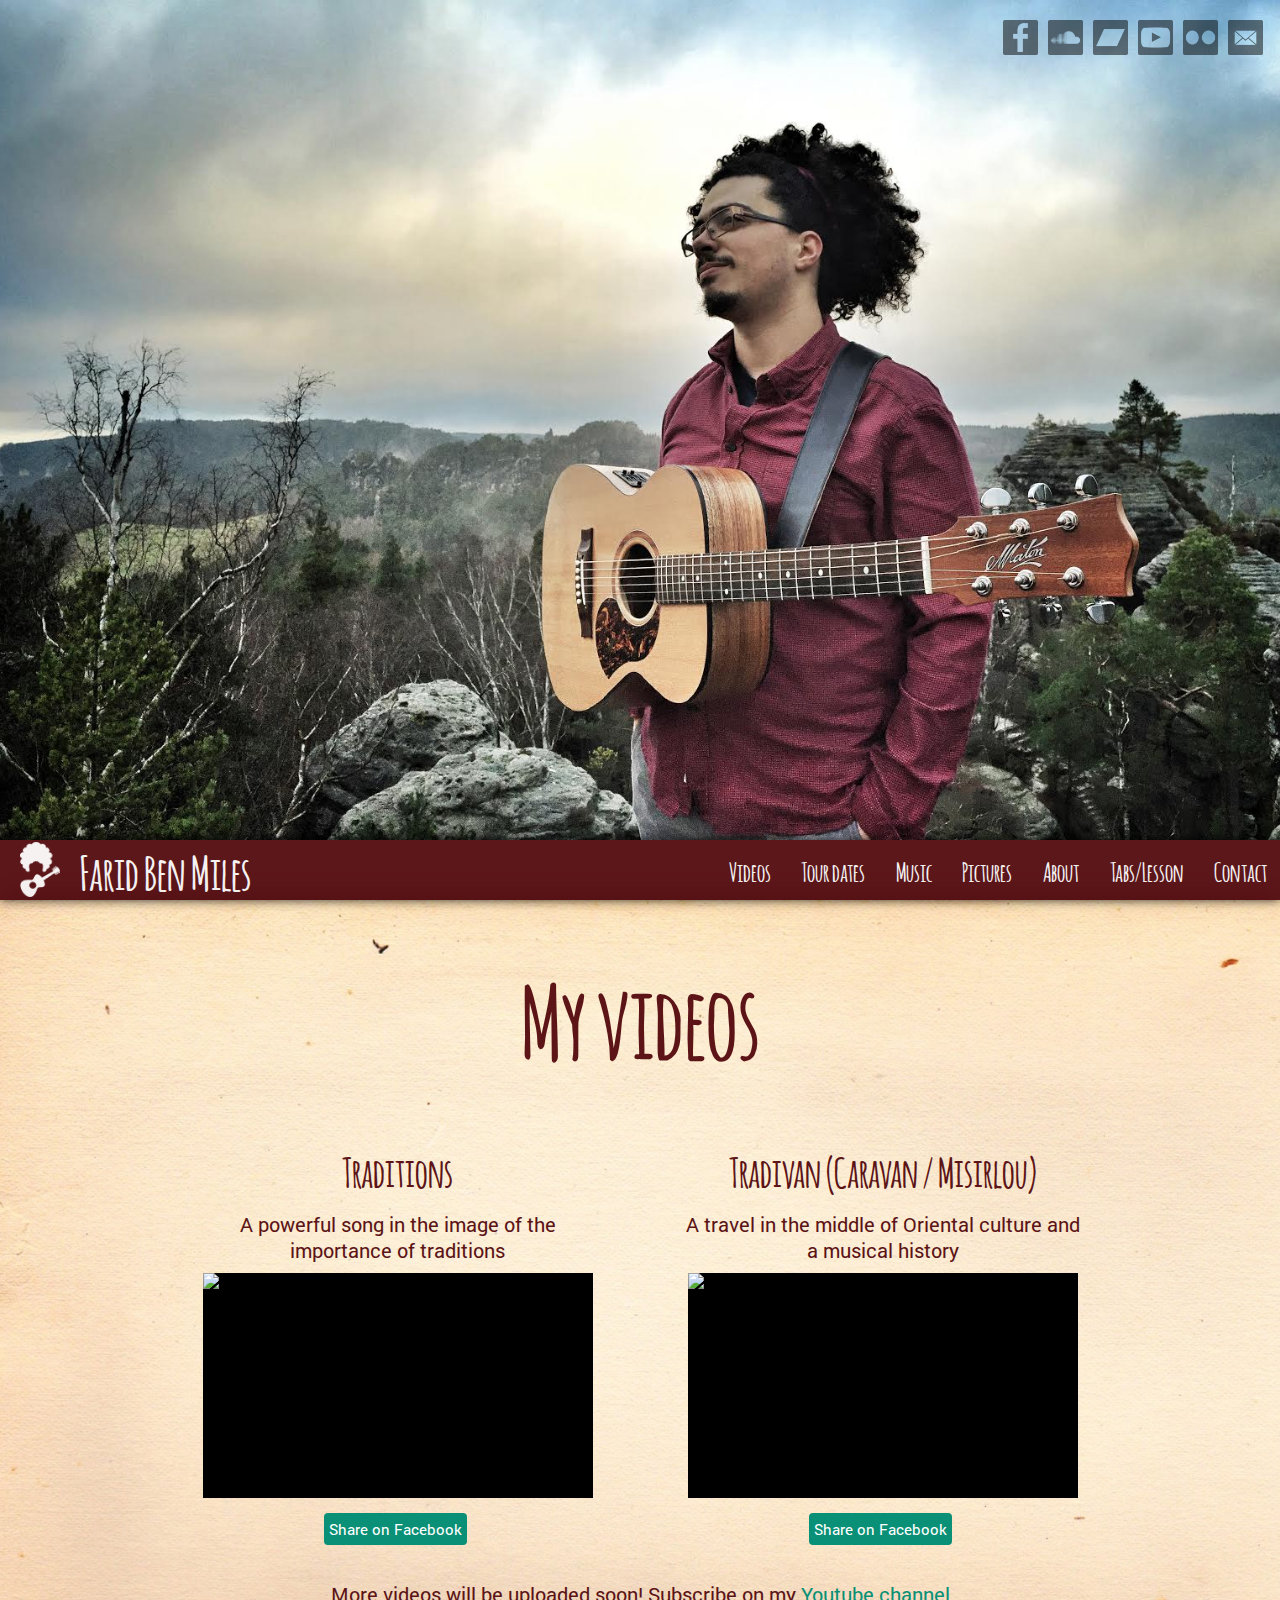
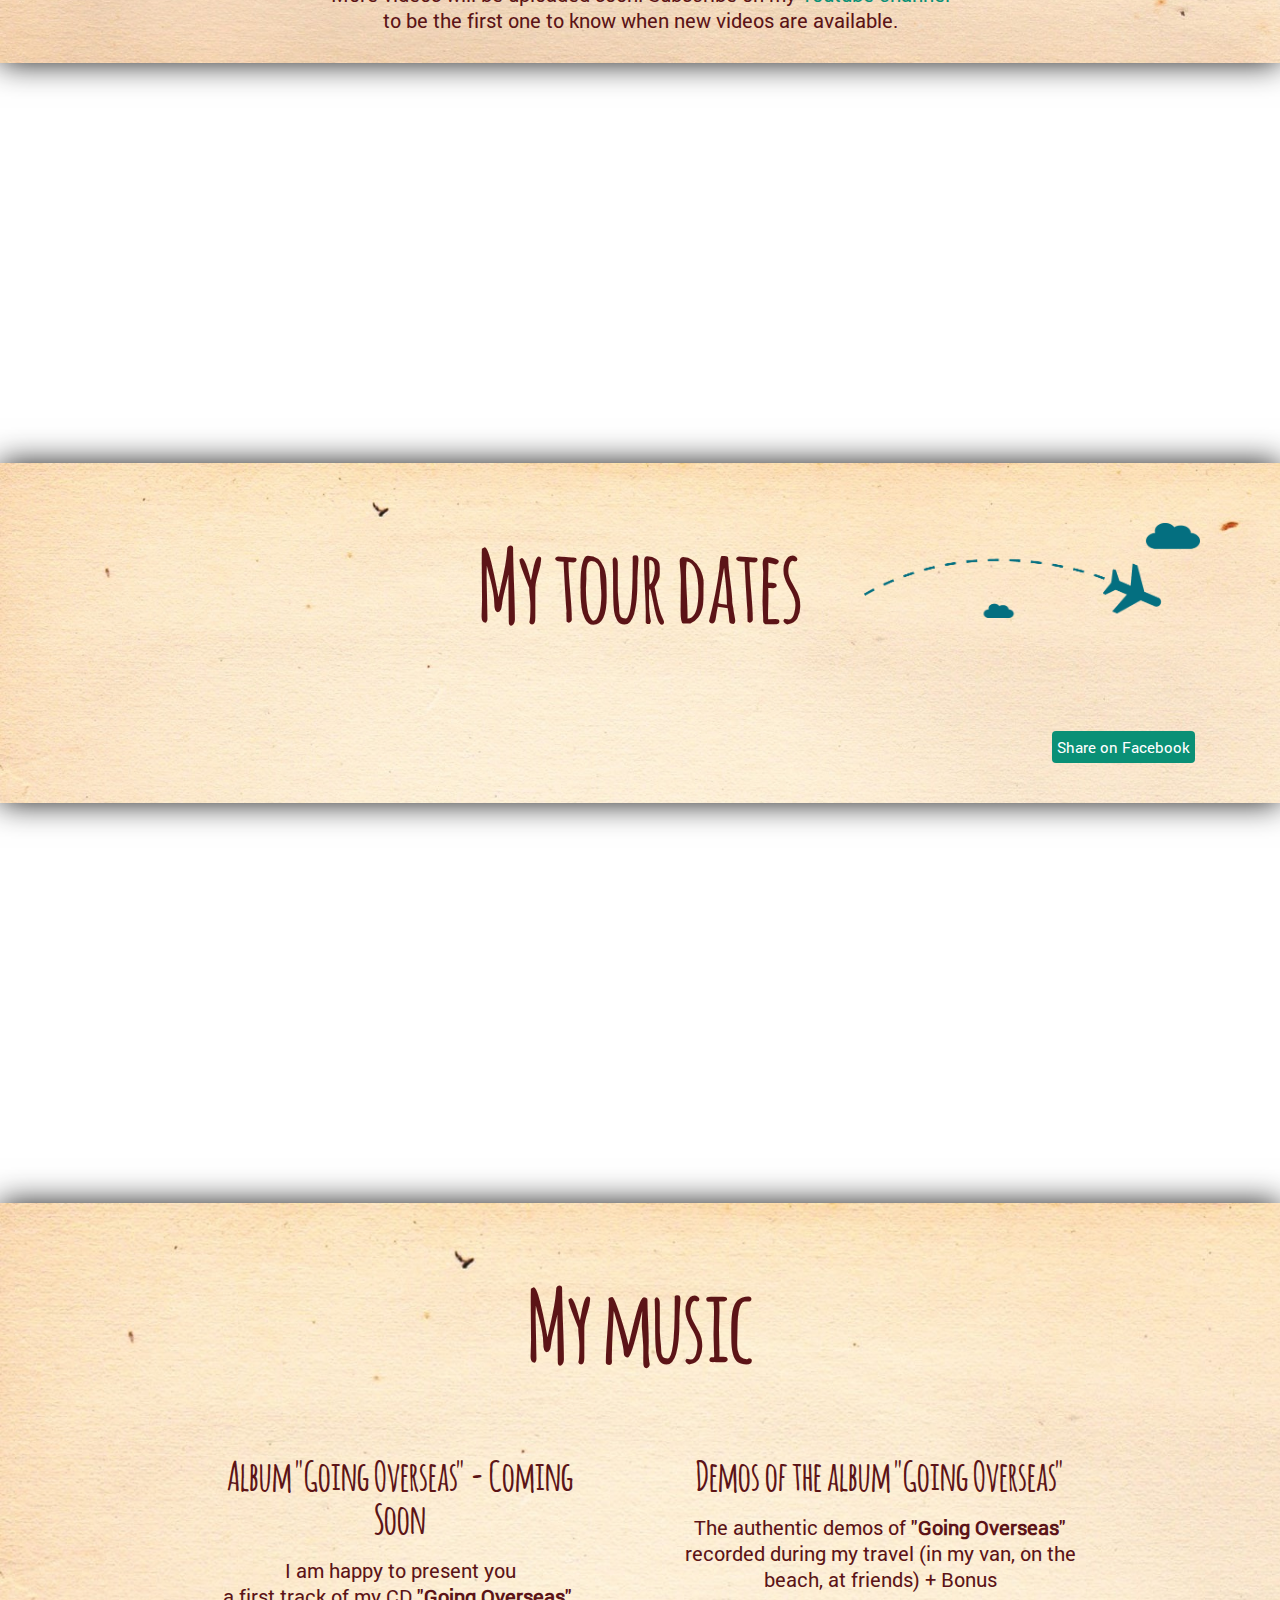
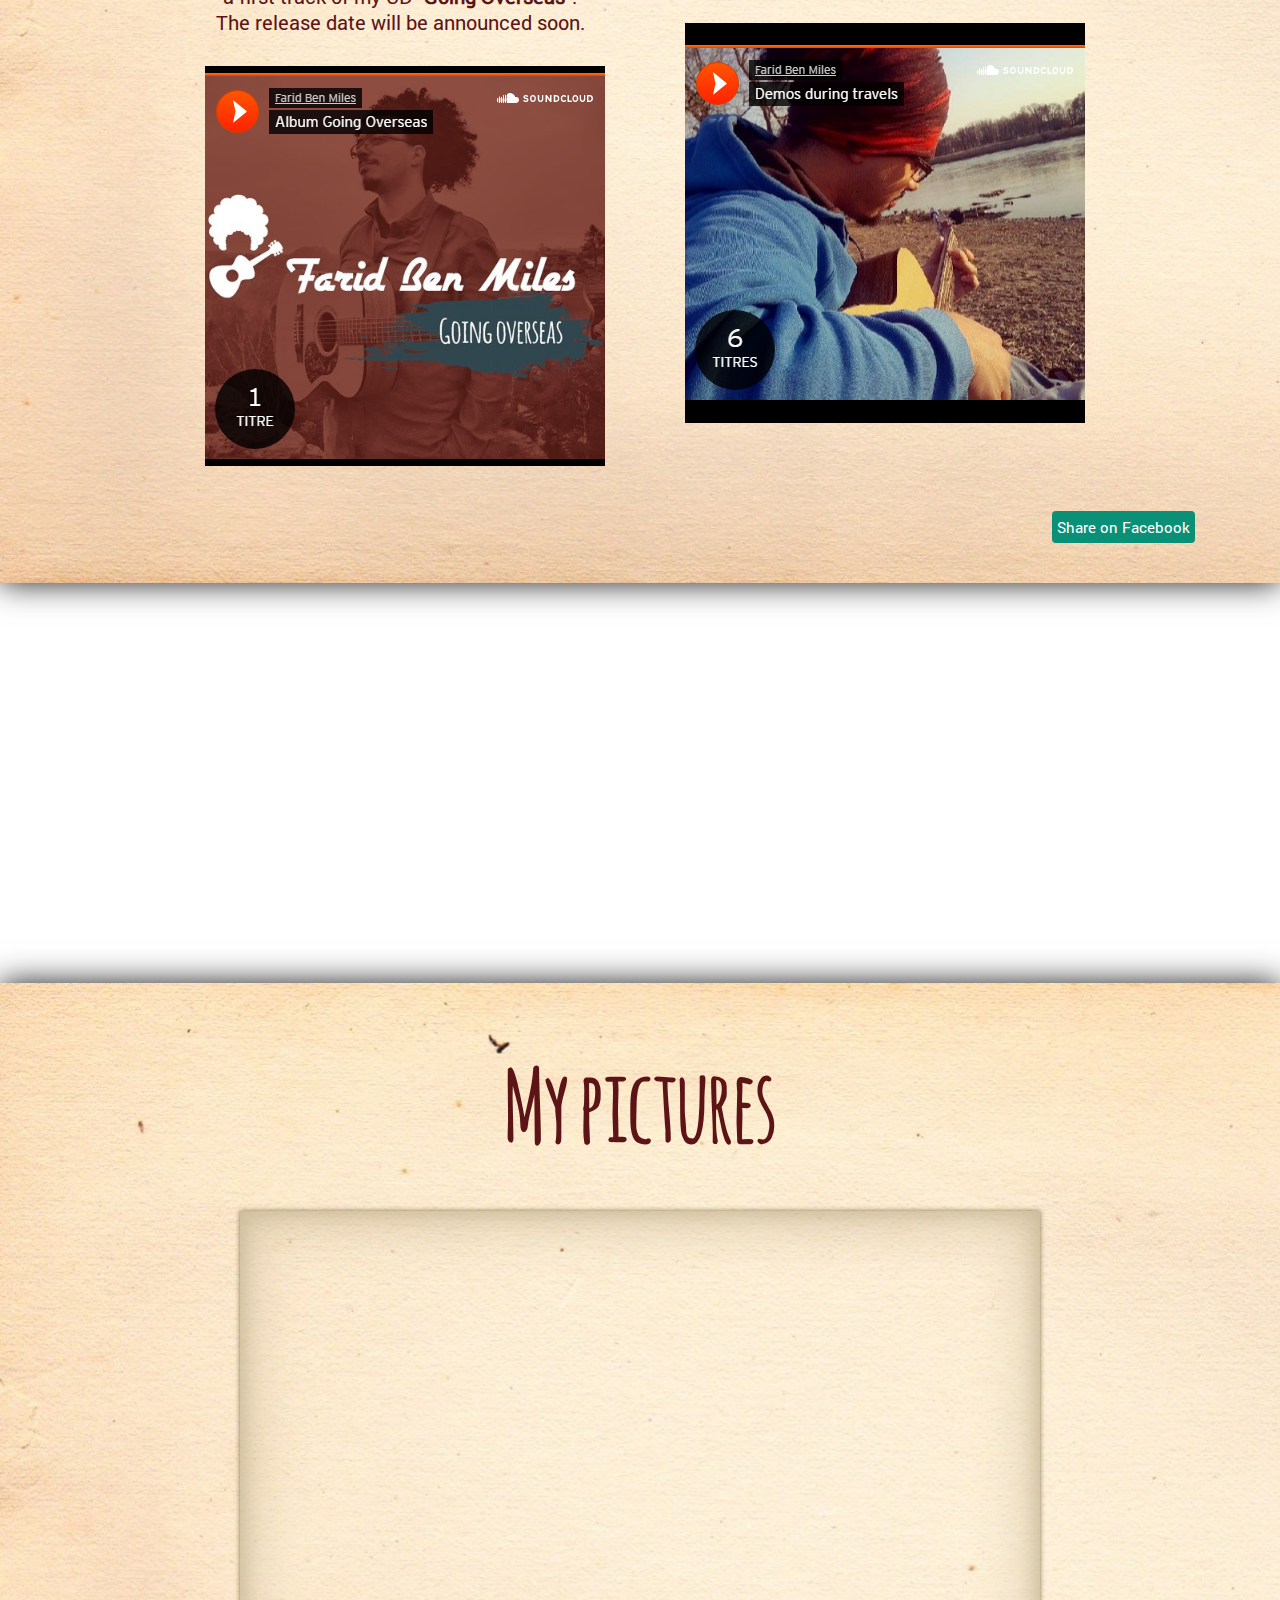
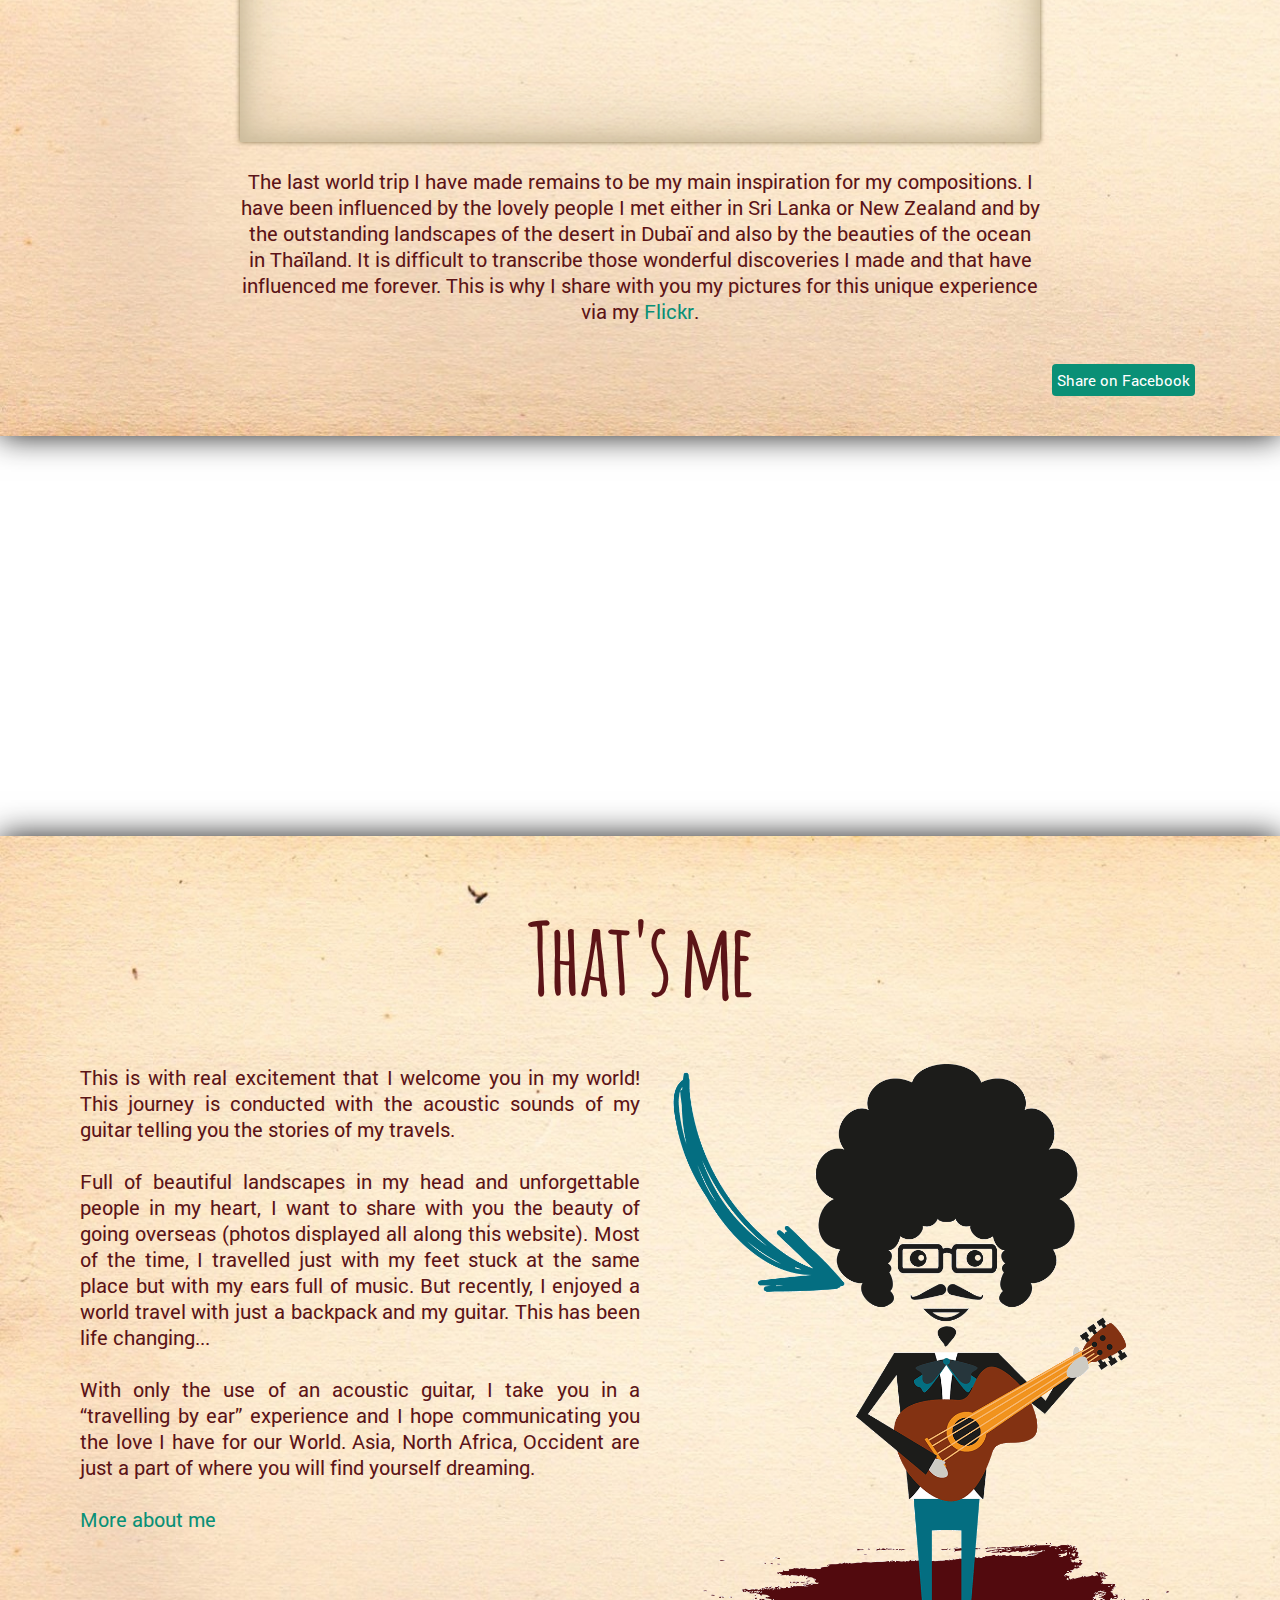
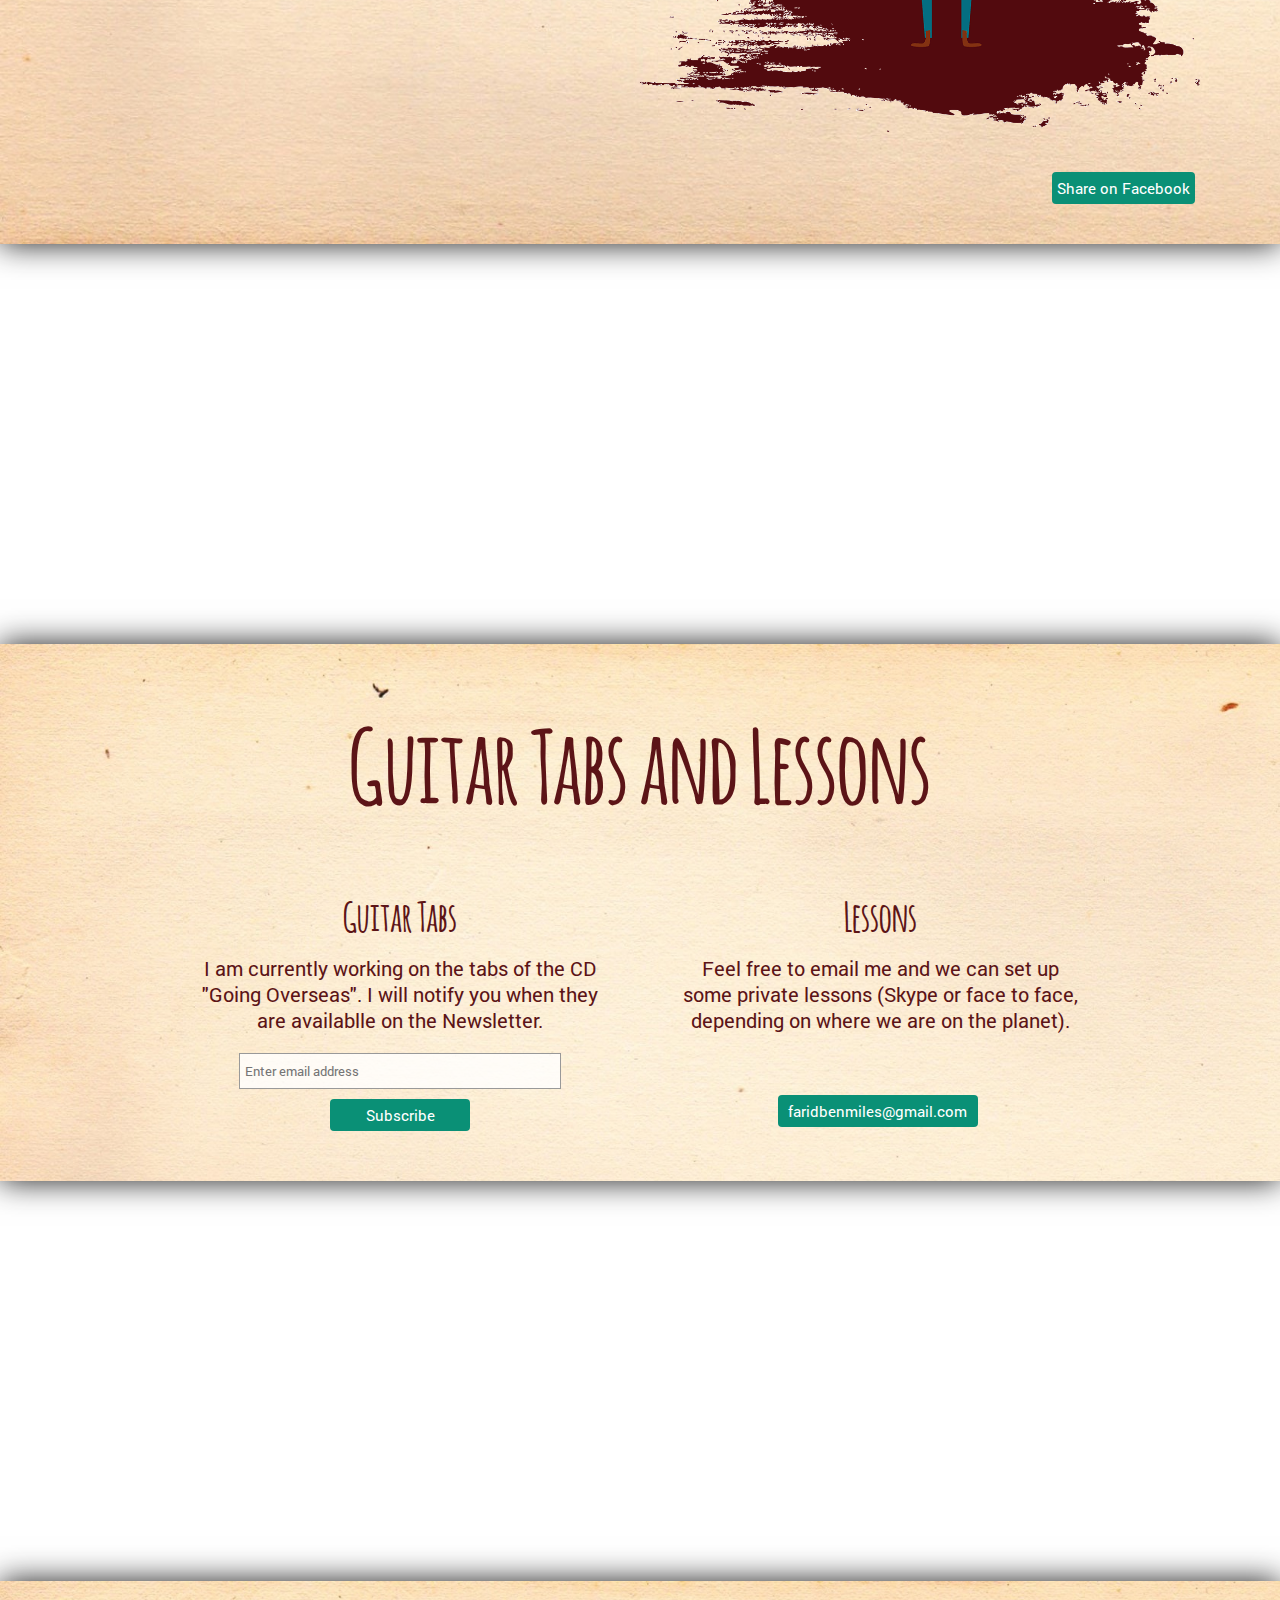
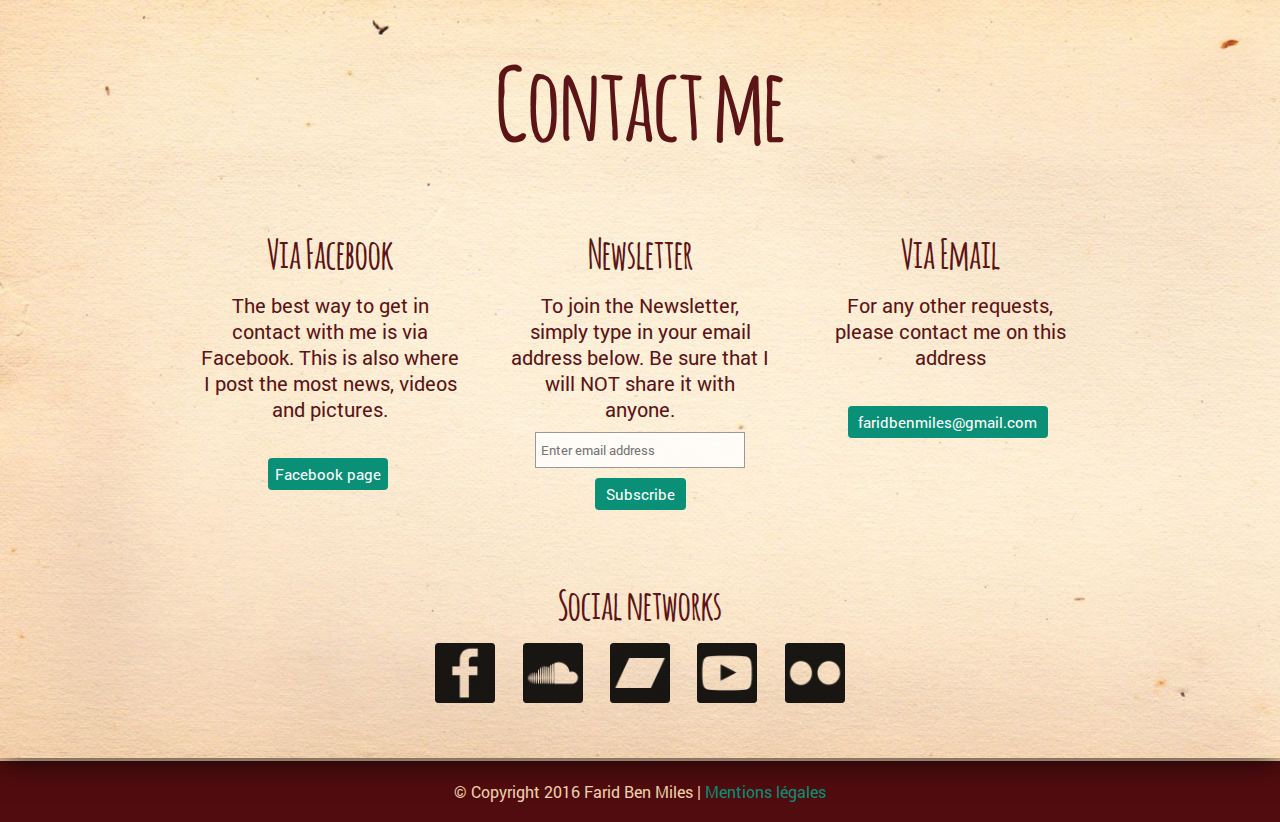
==== commit 93a9ee7b: "SC & YT iframe delayed" ====
--- a/index.html
+++ b/index.html
@@ -71,76 +71,6 @@
 			window.onload = jsUpdateSize;       // When the page first loads
 			window.onresize = jsUpdateSize;     // When the browser changes size
 		</script>
-		
-		<script>
- 
-    /* Light YouTube Embeds by @labnol */
-    /* Web: http://labnol.org/?p=27941 */
- 
-    document.addEventListener("DOMContentLoaded",
-        function() {
-            var div, n,
-                v = document.getElementsByClassName("youtube-player");
-            for (n = 0; n < v.length; n++) {
-                div = document.createElement("div");
-                div.setAttribute("data-id", v[n].dataset.id);
-                div.innerHTML = labnolThumb(v[n].dataset.id);
-                div.onclick = labnolIframe;
-                v[n].appendChild(div);
-            }
-        });
- 
-    function labnolThumb(id) {
-        var thumb = '<img src="https://i.ytimg.com/vi/ID/hqdefault.jpg">',
-            play = '<div class="play"></div>';
-        return thumb.replace("ID", id) + play;
-    }
- 
-    function labnolIframe() {
-        var iframe = document.createElement("iframe");
-        var embed = "https://www.youtube.com/embed/ID?autoplay=1";
-        iframe.setAttribute("src", embed.replace("ID", this.dataset.id));
-        iframe.setAttribute("frameborder", "0");
-        iframe.setAttribute("allowfullscreen", "1");
-        this.parentNode.replaceChild(iframe, this);
-    }
- 
-</script>
-
-<script>
- 
-    /* Light YouTube Embeds by @labnol */
-    /* Web: http://labnol.org/?p=27941 */
- 
-    document.addEventListener("DOMContentLoaded",
-        function() {
-            var div, n,
-                v = document.getElementsByClassName("soundcloud-player");
-            for (n = 0; n < v.length; n++) {
-                div = document.createElement("div");
-                div.setAttribute("data-id", v[n].dataset.id);
-                div.innerHTML = labnolThumb(v[n].dataset.id);
-                div.onclick = labnolIframe;
-                v[n].appendChild(div);
-            }
-        });
- 
-    function labnolThumb(id) {
-        var thumb = '<img src="https://i.ytimg.com/vi/ID/hqdefault.jpg">',
-            play = '<div class="play"></div>';
-        return thumb.replace("ID", id) + play;
-    }
- 
-    function labnolIframe() {
-        var iframe = document.createElement("iframe");
-        var embed = "ID";
-        iframe.setAttribute("src", embed.replace("ID", this.dataset.id));
-        iframe.setAttribute("frameborder", "0");
-        iframe.setAttribute("allowfullscreen", "1");
-        this.parentNode.replaceChild(iframe, this);
-    }
- 
-</script>
 
 <style>
     .youtube-player {
@@ -153,8 +83,17 @@
         background: #000;
         margin: 5px;
     }
+	
+	.soundcloud-player {
+        position: relative;
+        height: 400px;
+        overflow: hidden;
+        width: 100%;
+        background: #000;
+        margin: 5px;
+    }
     
-    .youtube-player iframe {
+    .youtube-player iframe, .soundcloud-player iframe {
         position: absolute;
         top: 0;
         left: 0;
@@ -164,7 +103,7 @@
         background: transparent;
     }
     
-    .youtube-player img {
+    .youtube-player img, .soundcloud-player img {
         bottom: 0;
         display: block;
         left: 0;
@@ -182,11 +121,11 @@
         transition: .4s all;
     }
     
-    .youtube-player img:hover {
+    .youtube-player img:hover, .soundcloud-player img:hover,{
         -webkit-filter: brightness(75%);
     }
     
-    .youtube-player .play {
+    .youtube-player .play, .soundcloud-player .play{
         height: 72px;
         width: 72px;
         left: 50%;
@@ -300,13 +239,13 @@
 					<div id="bandcamp-player" class="players">
 						<h3>Album "Going Overseas" - Coming Soon</h3>
 						<p>I am happy to present you <br>a first track of my CD "<b>Going Overseas</b>".<br>The release date will be announced soon.</p><br>
-						<div class="soundcloud-player" data-id="https://w.soundcloud.com/player/?url=https%3A//api.soundcloud.com/playlists/208868711&amp;auto_play=false&amp;hide_related=false&amp;show_comments=true&amp;show_user=true&amp;show_reposts=false&amp;visual=true"></div>
+						<div class="soundcloud-player" data-id="208868711"></div>
 						<!--<iframe scrolling="no" frameborder="no" src="https://w.soundcloud.com/player/?url=https%3A//api.soundcloud.com/playlists/128342976%3Fsecret_token%3Ds-qesPa&amp;auto_play=false&amp;hide_related=false&amp;show_comments=true&amp;show_user=true&amp;show_reposts=false&amp;visual=true"></iframe>-->
 					</div>
 					<div id="soundcloud-player" class="players">
 						<h3>Demos of the album "Going Overseas"</h3>
 						<p>The authentic demos of "<b>Going Overseas</b>" recorded during my travel (in my van, on the beach, at friends) + Bonus</p><br>
-						<div class="soundcloud-player" data-id="https://w.soundcloud.com/player/?url=https%3A//api.soundcloud.com/playlists/128342976%3Fsecret_token%3Ds-qesPa&amp;auto_play=false&amp;hide_related=false&amp;show_comments=true&amp;show_user=true&amp;show_reposts=false&amp;visual=true"></div>
+						<div class="soundcloud-player" data-id="128342976"></div>
 					</div>
 				</div>
 				
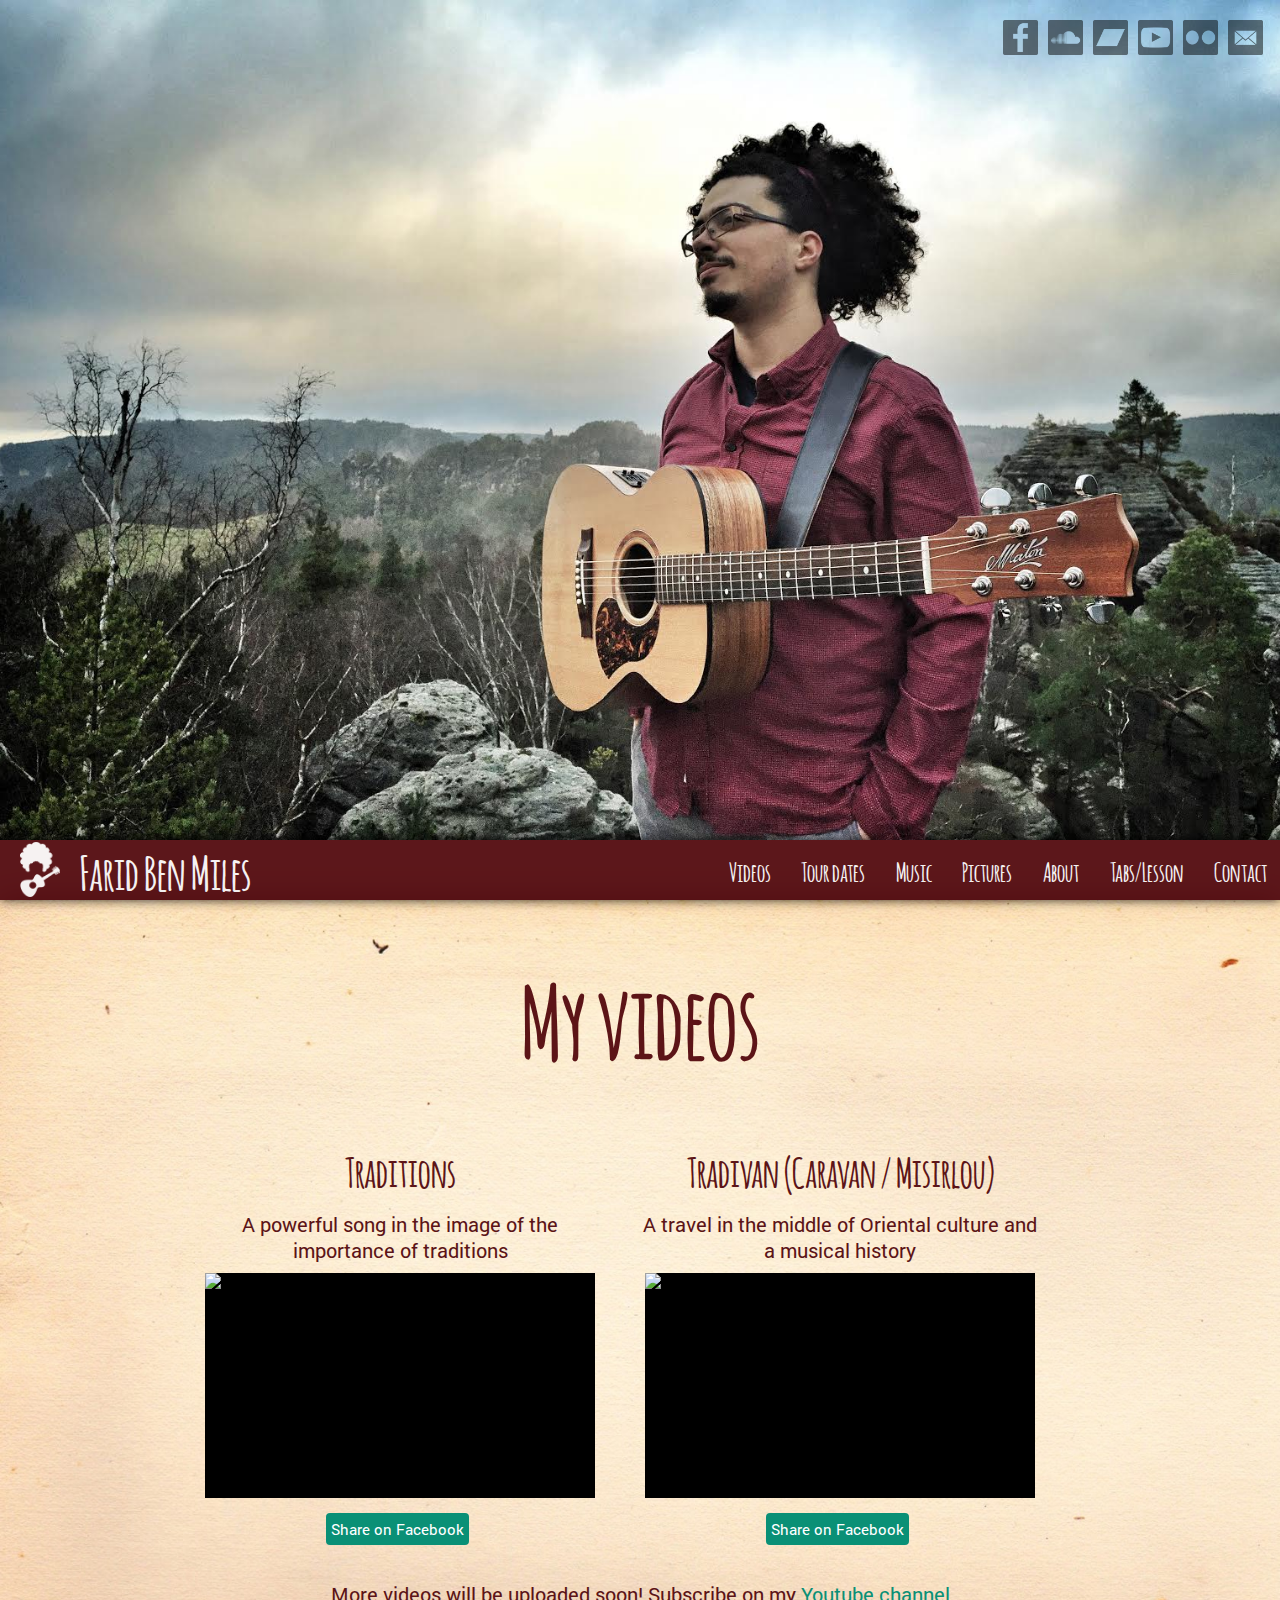
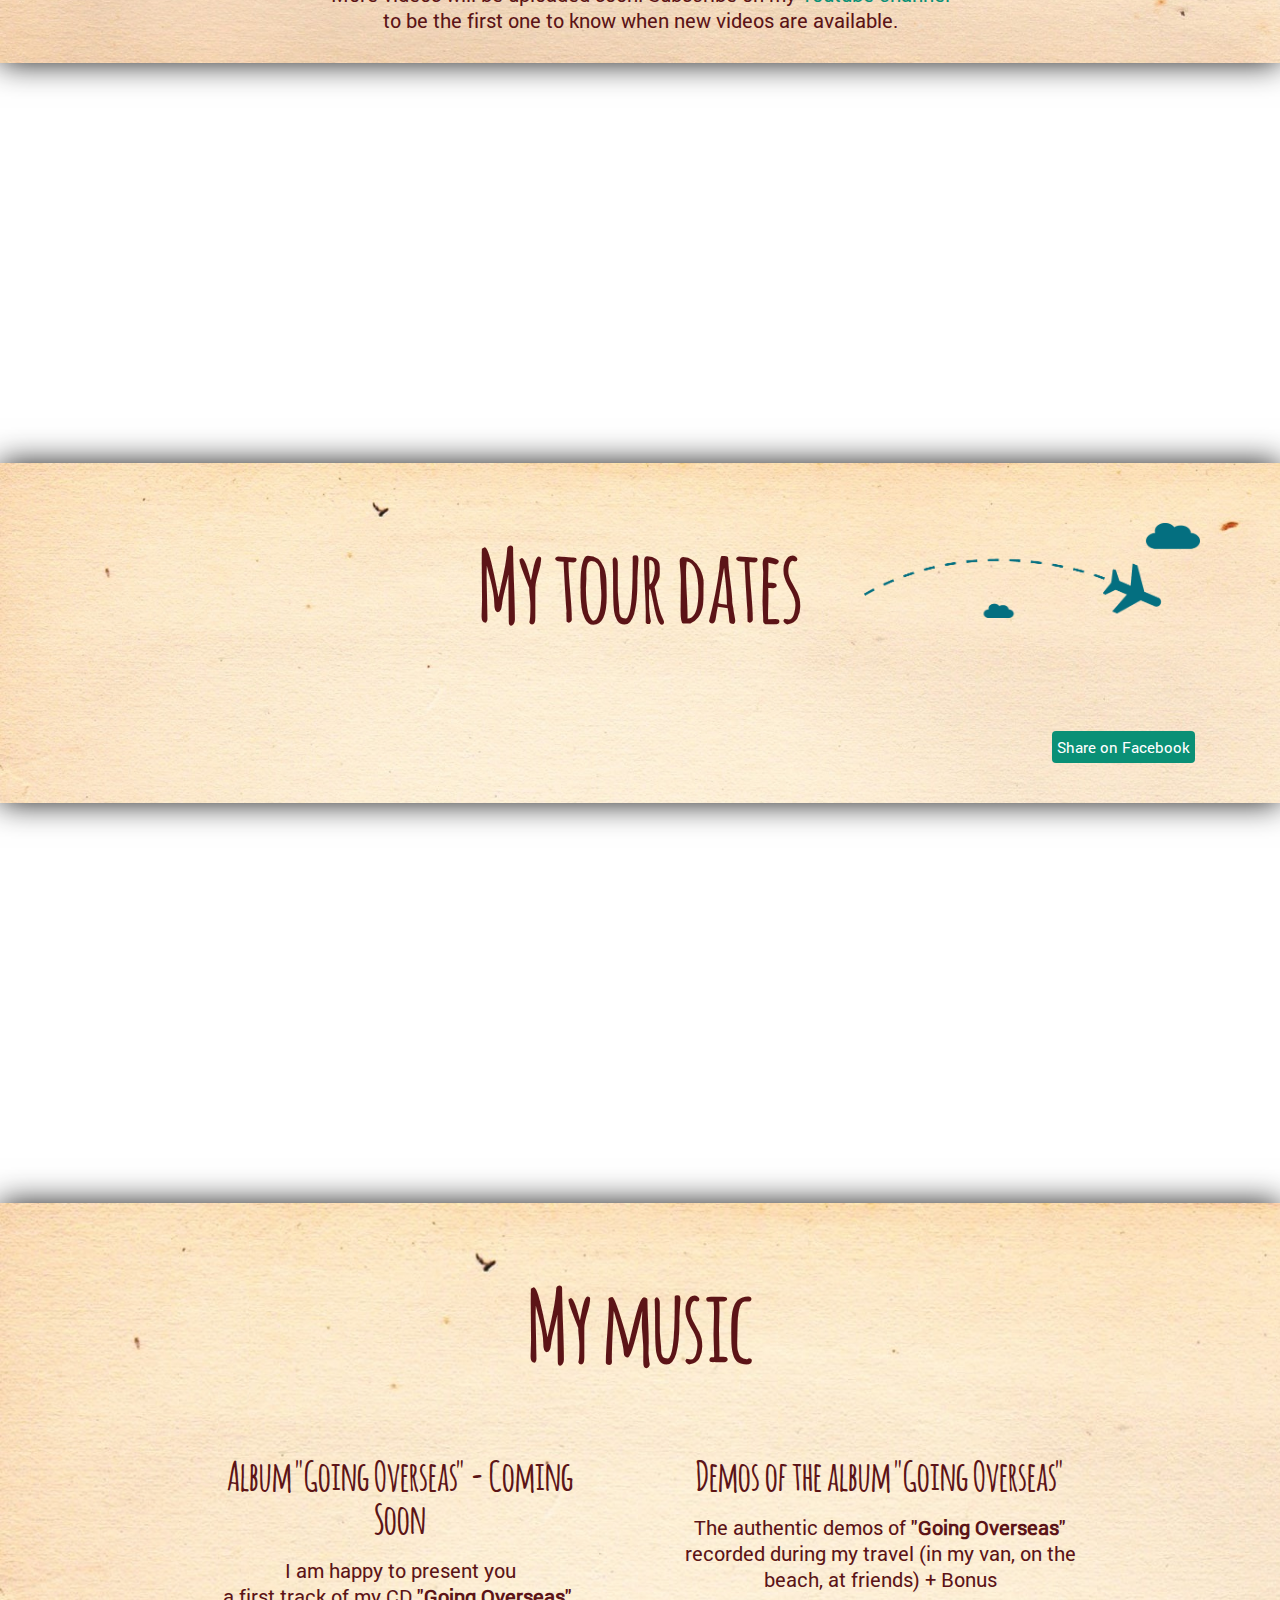
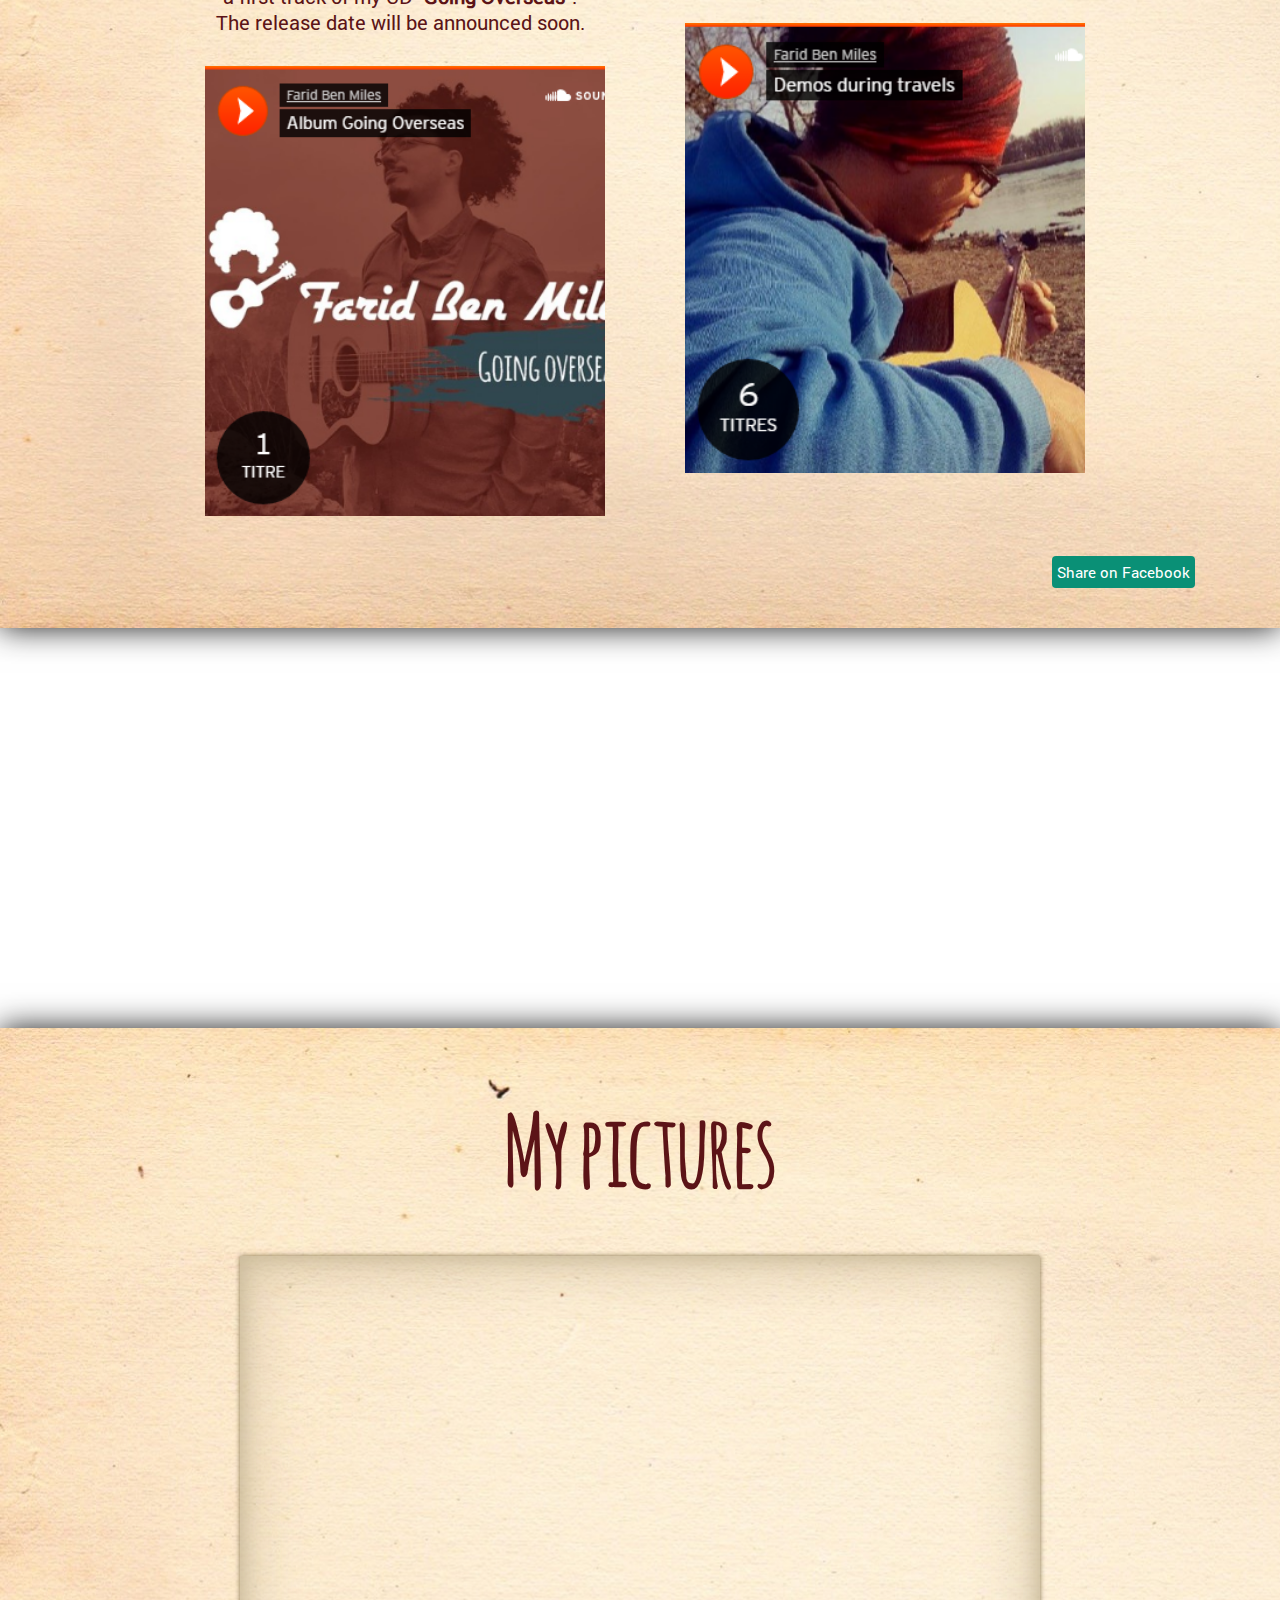
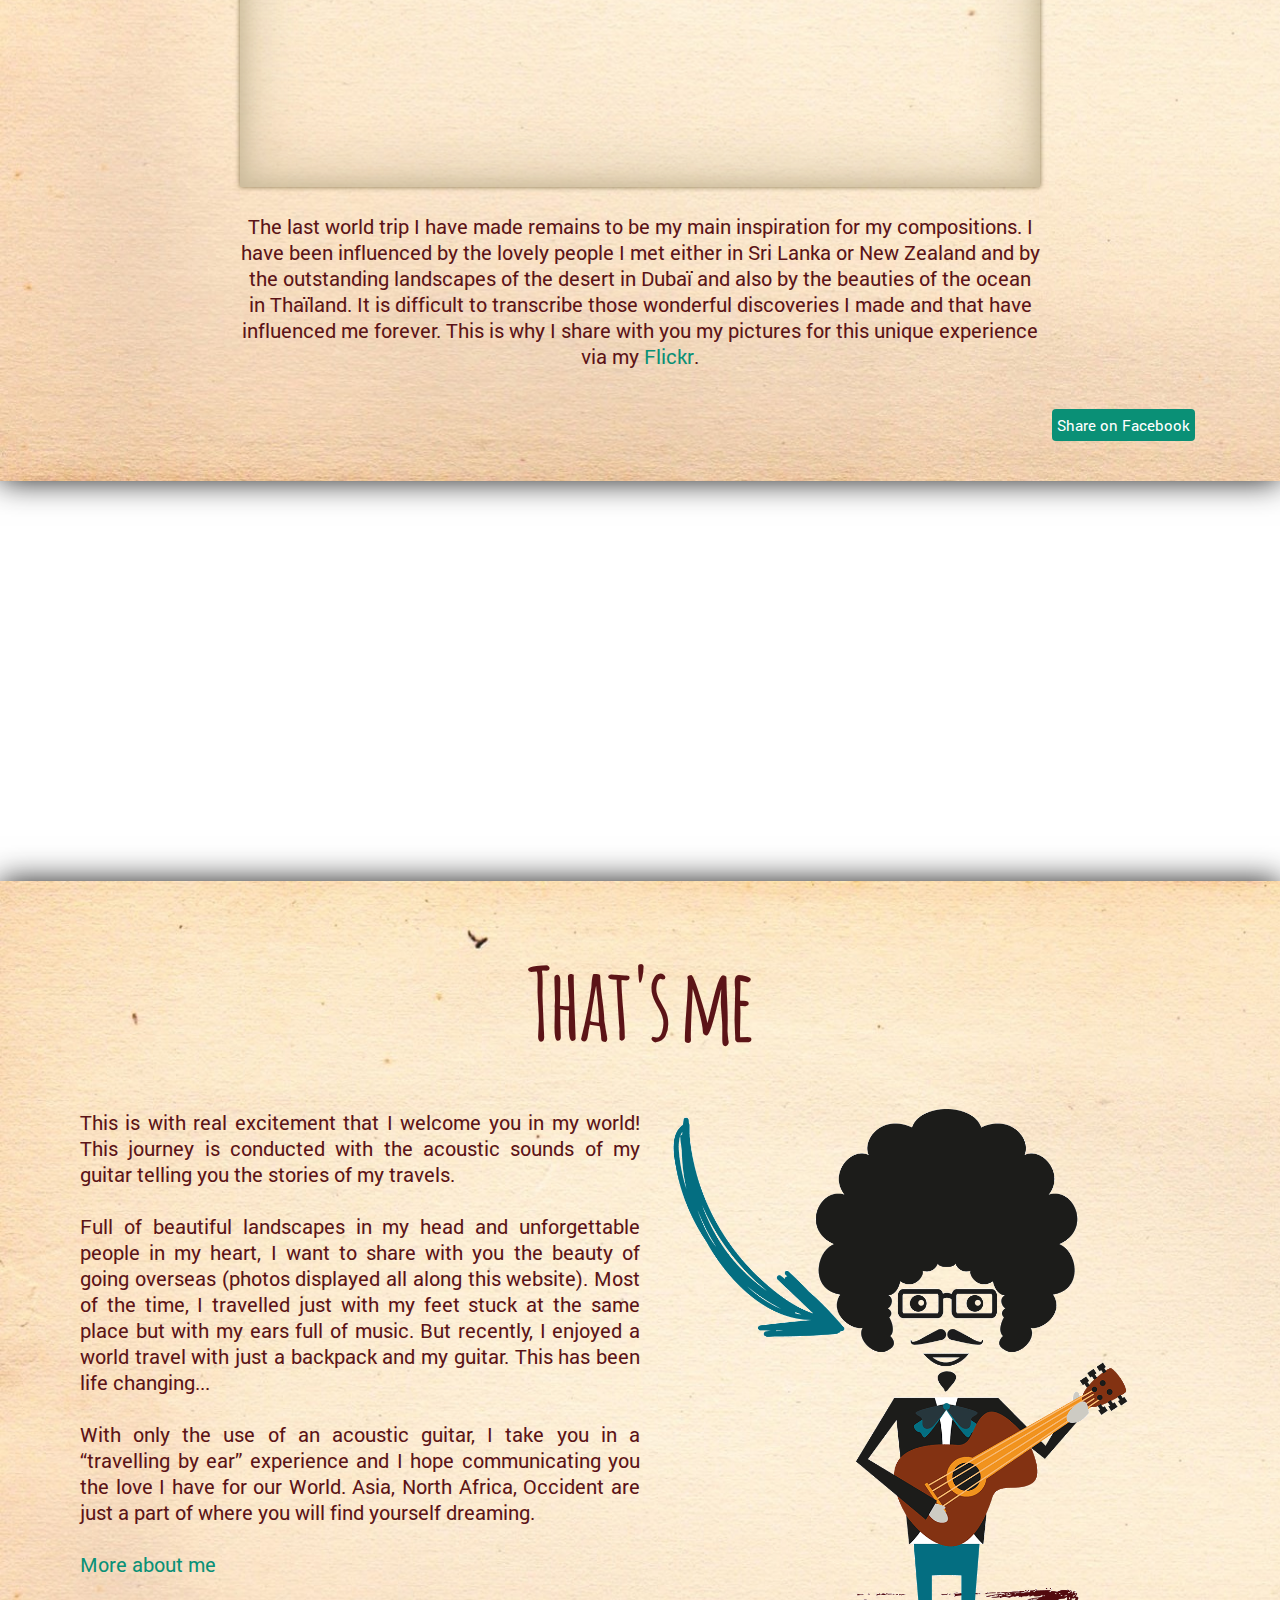
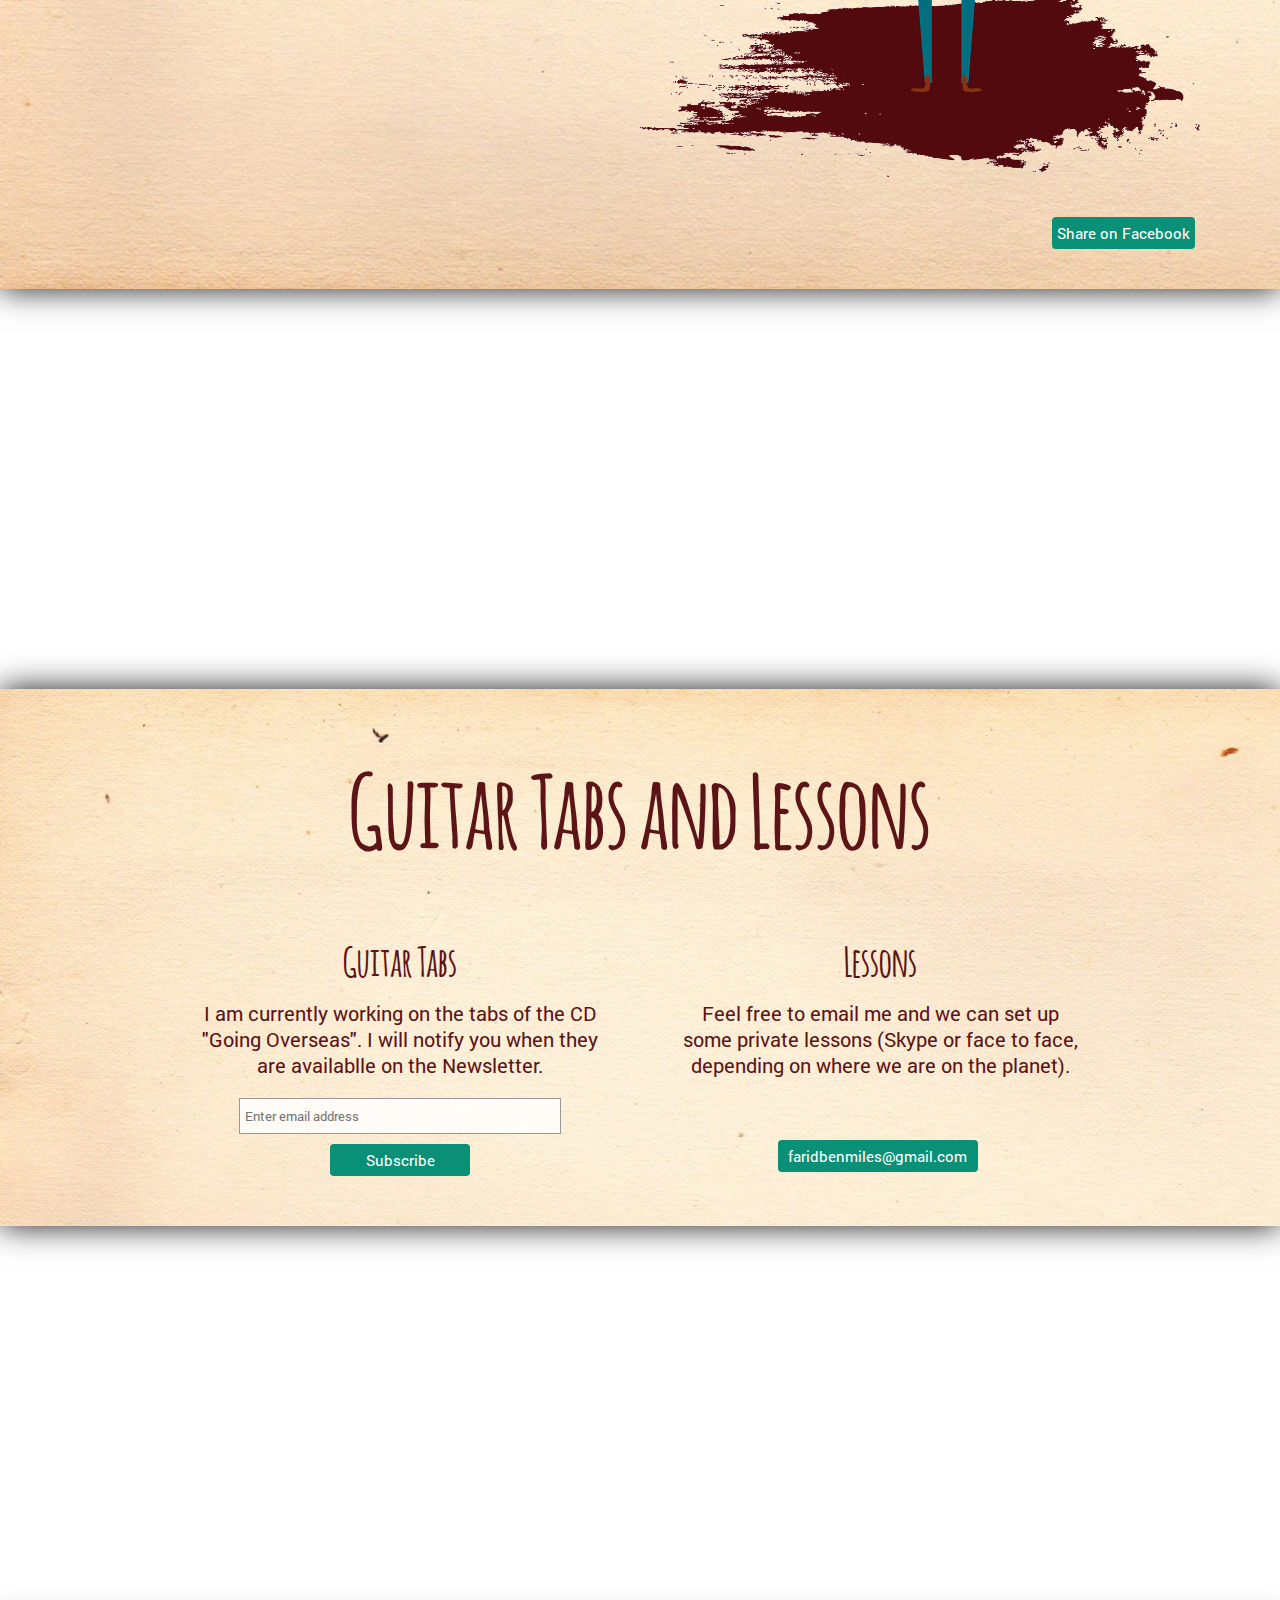
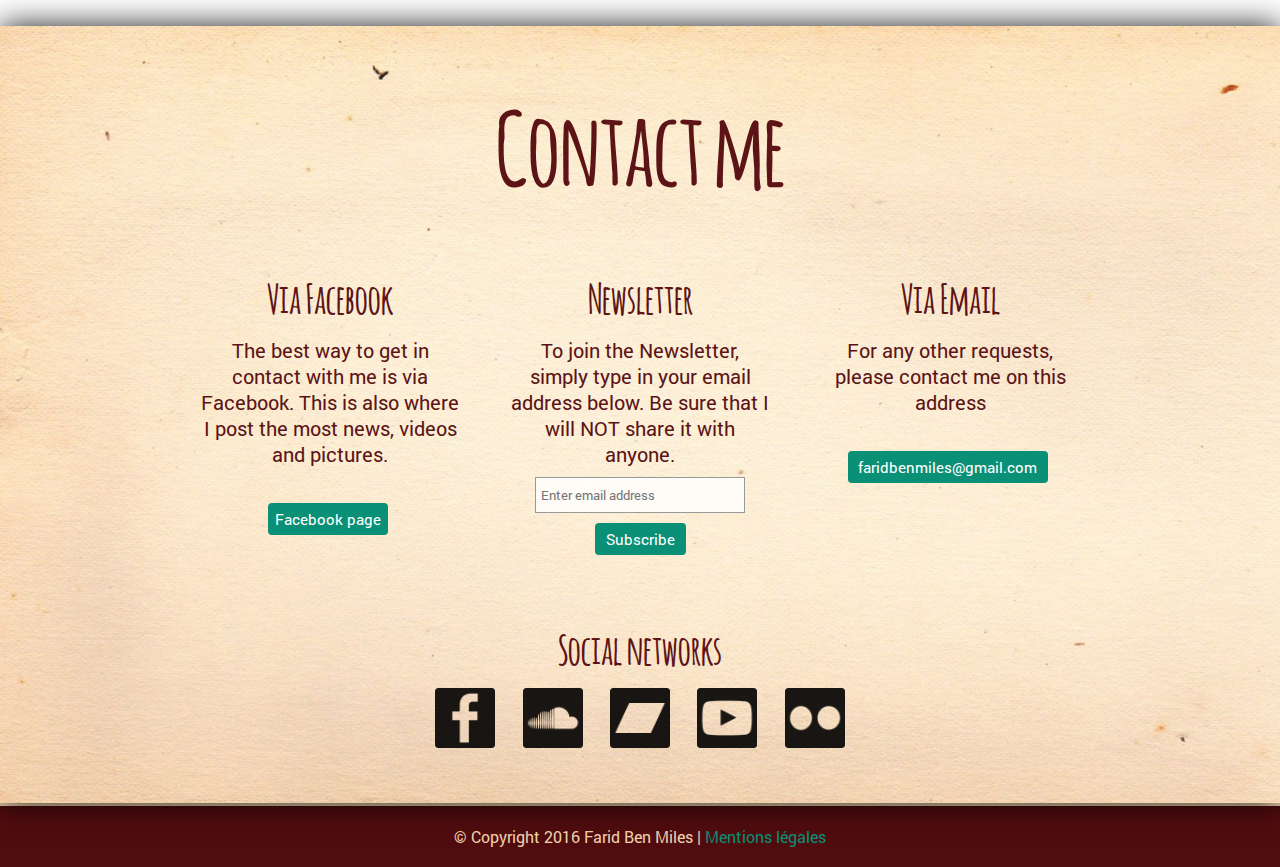
==== commit f02ea36b: "iframe bidouillage" ====
--- a/index.html
+++ b/index.html
@@ -72,72 +72,6 @@
 			window.onresize = jsUpdateSize;     // When the browser changes size
 		</script>
 
-<style>
-    .youtube-player {
-        position: relative;
-        padding-bottom: 56.23%;
-        /* Use 75% for 4:3 videos */
-        height: 0;
-        overflow: hidden;
-        max-width: 100%;
-        background: #000;
-        margin: 5px;
-    }
-	
-	.soundcloud-player {
-        position: relative;
-        height: 400px;
-        overflow: hidden;
-        width: 100%;
-        background: #000;
-        margin: 5px;
-    }
-    
-    .youtube-player iframe, .soundcloud-player iframe {
-        position: absolute;
-        top: 0;
-        left: 0;
-        width: 100%;
-        height: 100%;
-        z-index: 100;
-        background: transparent;
-    }
-    
-    .youtube-player img, .soundcloud-player img {
-        bottom: 0;
-        display: block;
-        left: 0;
-        margin: auto;
-        max-width: 100%;
-        width: 100%;
-        position: absolute;
-        right: 0;
-        top: 0;
-        border: none;
-        height: auto;
-        cursor: pointer;
-        -webkit-transition: .4s all;
-        -moz-transition: .4s all;
-        transition: .4s all;
-    }
-    
-    .youtube-player img:hover, .soundcloud-player img:hover,{
-        -webkit-filter: brightness(75%);
-    }
-    
-    .youtube-player .play, .soundcloud-player .play{
-        height: 72px;
-        width: 72px;
-        left: 50%;
-        top: 50%;
-        margin-left: -36px;
-        margin-top: -36px;
-        position: absolute;
-        background: url("//i.imgur.com/TxzC70f.png") no-repeat;
-        cursor: pointer;
-    }
- 
-</style>
     </head>
 	
 	<body>
@@ -182,20 +116,22 @@
 		<section id="videos" class="container">
 			<div class="box">
 				<h2> My videos </h2>
-				<div id="traditions" class="box-video">
-					<h3>Traditions</h3>
-					<h4>A powerful song in the image of the importance of traditions</h4>
-					<div class="youtube-player" data-id="_30K8Bei_iI"></div>
-					<div class="fb-share-video">
-						<a target="_blank" href="http://www.facebook.com/sharer/sharer.php?u=https://www.youtube.com/watch?v=_30K8Bei_iI">Share on Facebook</a>
-					</div>
-				</div>
-				<div id="tradivan" class="box-video">
-					<h3>Tradivan (Caravan / Misirlou)</h3> 
-					<h4>A travel in the middle of Oriental culture and a musical history</h4>
-					<div class="youtube-player" data-id="vXUznxv0qF0"></div>
-					<div class="fb-share-video">
-						<a target="_blank" href="http://www.facebook.com/sharer/sharer.php?u=https://www.youtube.com/watch?v=_30K8Bei_iI">Share on Facebook</a>
+				<div id="player-container">
+					<div id="traditions" class="box-video">
+						<h3>Traditions</h3>
+						<h4>A powerful song in the image of the importance of traditions</h4>
+						<div class="youtube-player" data-id="_30K8Bei_iI"></div>
+						<div class="fb-share-video">
+							<a target="_blank" href="http://www.facebook.com/sharer/sharer.php?u=https://www.youtube.com/watch?v=_30K8Bei_iI">Share on Facebook</a>
+						</div>
+					</div>
+					<div id="tradivan" class="box-video">
+						<h3>Tradivan (Caravan / Misirlou)</h3> 
+						<h4>A travel in the middle of Oriental culture and a musical history</h4>
+						<div class="youtube-player" data-id="vXUznxv0qF0"></div>
+						<div class="fb-share-video">
+							<a target="_blank" href="http://www.facebook.com/sharer/sharer.php?u=https://www.youtube.com/watch?v=_30K8Bei_iI">Share on Facebook</a>
+						</div>
 					</div>
 				</div>
 				<p><br>More videos will be uploaded soon! Subscribe on my <a href="https://www.youtube.com/channel/UC56Ud4a-E0FGQVqc9SUqksg?sub_confirmation=1" target="_blank">Youtube channel</a> <br>to be the first one to know when new videos are available.</p>
@@ -239,13 +175,13 @@
 					<div id="bandcamp-player" class="players">
 						<h3>Album "Going Overseas" - Coming Soon</h3>
 						<p>I am happy to present you <br>a first track of my CD "<b>Going Overseas</b>".<br>The release date will be announced soon.</p><br>
-						<div class="soundcloud-player" data-id="208868711"></div>
+						<div class="iframe-container"><div id="album-sc" class="soundcloud-player" data-id="208868711"></div></div>
 						<!--<iframe scrolling="no" frameborder="no" src="https://w.soundcloud.com/player/?url=https%3A//api.soundcloud.com/playlists/128342976%3Fsecret_token%3Ds-qesPa&amp;auto_play=false&amp;hide_related=false&amp;show_comments=true&amp;show_user=true&amp;show_reposts=false&amp;visual=true"></iframe>-->
 					</div>
 					<div id="soundcloud-player" class="players">
 						<h3>Demos of the album "Going Overseas"</h3>
 						<p>The authentic demos of "<b>Going Overseas</b>" recorded during my travel (in my van, on the beach, at friends) + Bonus</p><br>
-						<div class="soundcloud-player" data-id="128342976"></div>
+						<div class="iframe-container"><div id="demos-sc" class="soundcloud-player" data-id="128342976"></div></div>
 					</div>
 				</div>
 				
--- a/style.css
+++ b/style.css
@@ -249,7 +249,7 @@
 #videos {text-align: center; margin: 0 auto;}
 
 .box-video {width: 400px; display:inline-block; margin: 0 auto; }
-#traditions {margin-right:80px;}
+#traditions {float: left;}
 .fb-share-video {}
 .fb-share-video a {padding-bottom:10px; clear:both; background-color: #0A9076; border: 0 none; border-radius:4px; color: white; cursor: pointer; display: inline-block; font-size:15px; height: 32px; line-height: 32px; margin: 10px 5px 10px 0; padding:0; padding-left:5px; padding-right:5px; text-align: center; text-decoration: none; vertical-align: top; white-space: nowrap; width: auto;}
 .fb-share-video a:hover {background-color:#0DC3A0;font-size:16px;}
@@ -357,6 +357,78 @@
 #social-contact a {opacity:0.9;}
 #social-contact a:hover {opacity:1;}
 #social-break{display: block;}
+
+/*iframe YT & SC players */
+.youtube-player {
+        position: relative;
+        padding-bottom: 56.23%;
+        /* Use 75% for 4:3 videos */
+        height: 0;
+        overflow: hidden;
+        max-width: 100%;
+        background: #000;
+        margin: 5px;
+    }
+
+.iframe-container{height:450px; width:100%;}
+.soundcloud-player {
+	position: relative;
+	height: 450px;
+	overflow: hidden;
+	width: 100%;
+	background: #000;
+	margin: 5px;
+}
+#album-sc{background-image:url("img/208868711-sc.png");
+background-size:cover;}
+#demos-sc {
+background-image:url("img/128342976-sc.png");
+background-size:cover;
+}
+
+.youtube-player iframe, .soundcloud-player iframe {
+	position: absolute;
+	top: 0;
+	left: 0;
+	width: 100%;
+	height: 100%;
+	z-index: 100;
+	background: transparent;
+}
+
+.youtube-player img, .soundcloud-player img {
+	bottom: 0;
+	display: block;
+	left: 0;
+	margin: auto;
+	max-width: 100%;
+	width: 100%;
+	position: absolute;
+	right: 0;
+	top: 0;
+	border: none;
+	height: auto;
+	cursor: pointer;
+	-webkit-transition: .4s all;
+	-moz-transition: .4s all;
+	transition: .4s all;
+}
+
+.youtube-player img:hover, .soundcloud-player img:hover{
+	-webkit-filter: brightness(75%);
+}
+
+.youtube-player .play, .soundcloud-player .play{
+	height: 72px;
+	width: 72px;
+	left: 50%;
+	top: 50%;
+	margin-left: -36px;
+	margin-top: -36px;
+	position: absolute;
+	background: url("//i.imgur.com/TxzC70f.png") no-repeat;
+	cursor: pointer;
+}
 
 /* Page about me*/
 #about-me {height:auto;background-image: url("img/background/content-bg-long.jpg");}
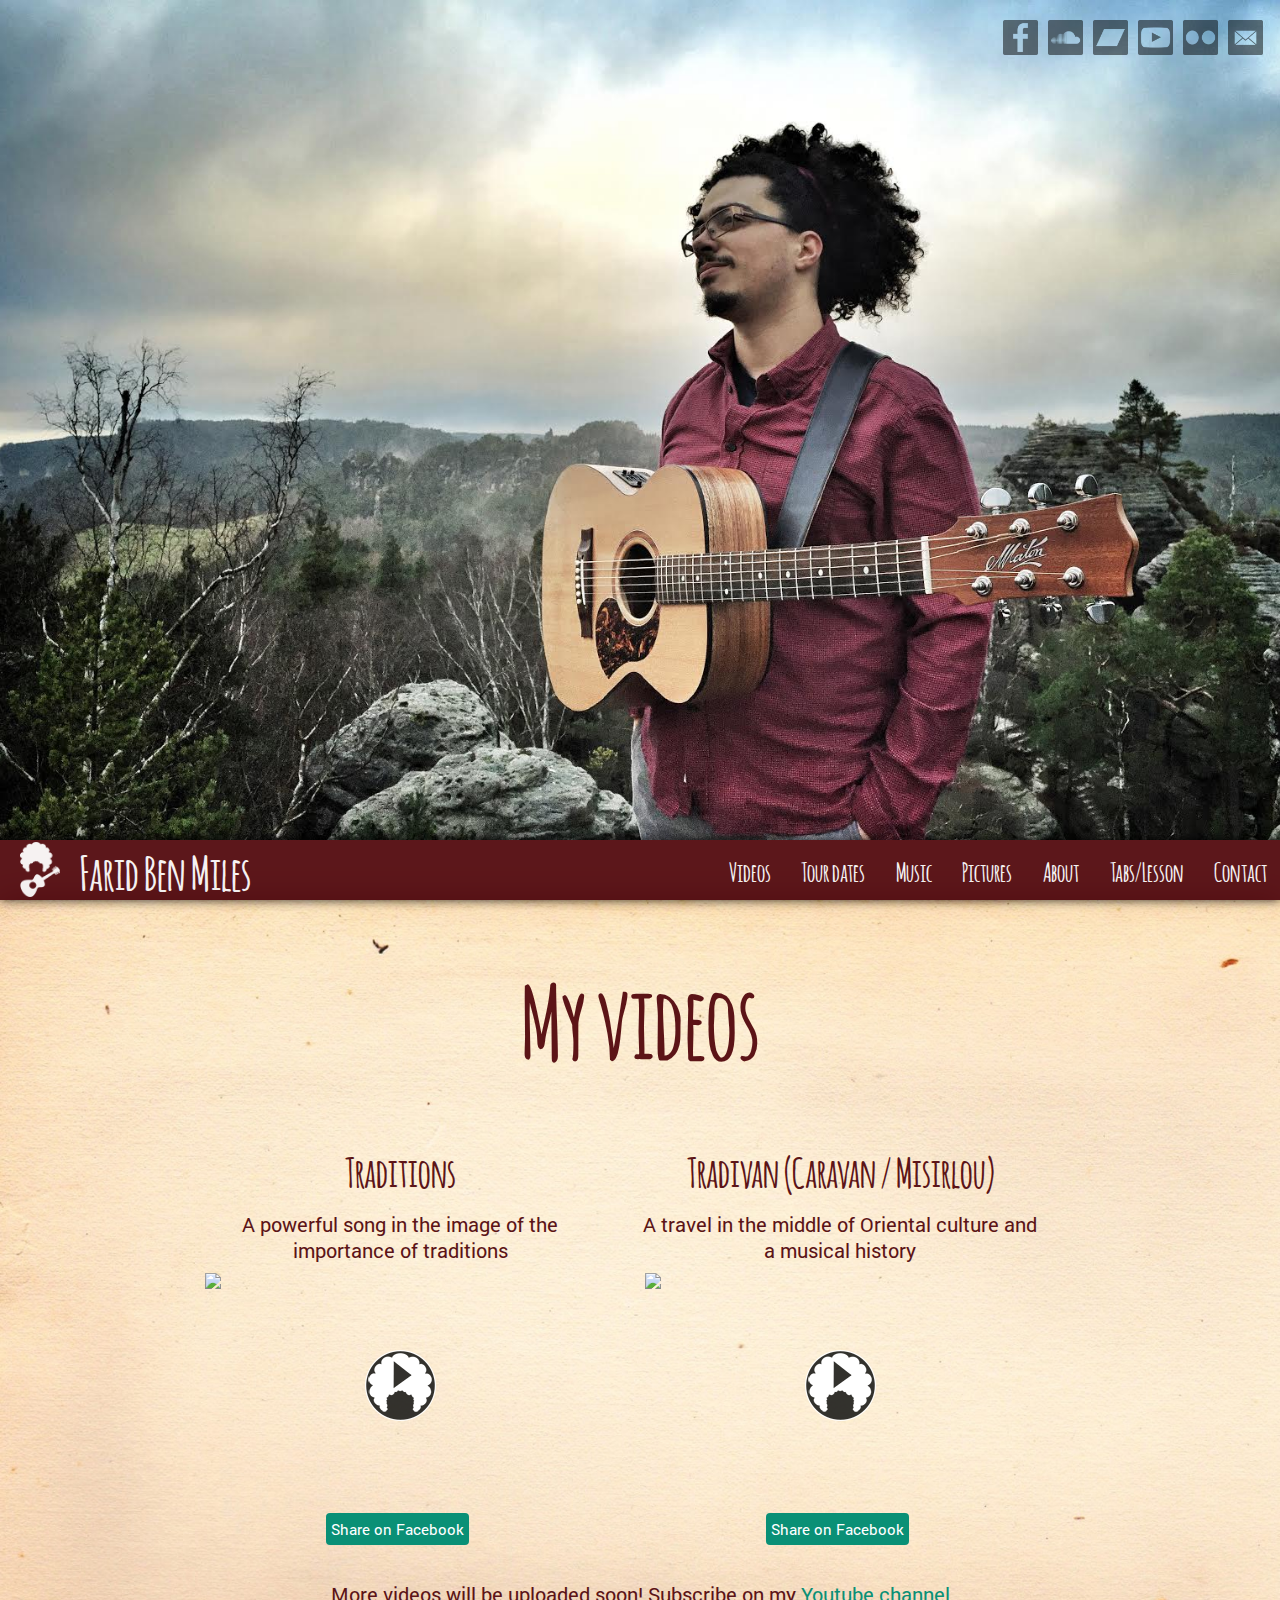
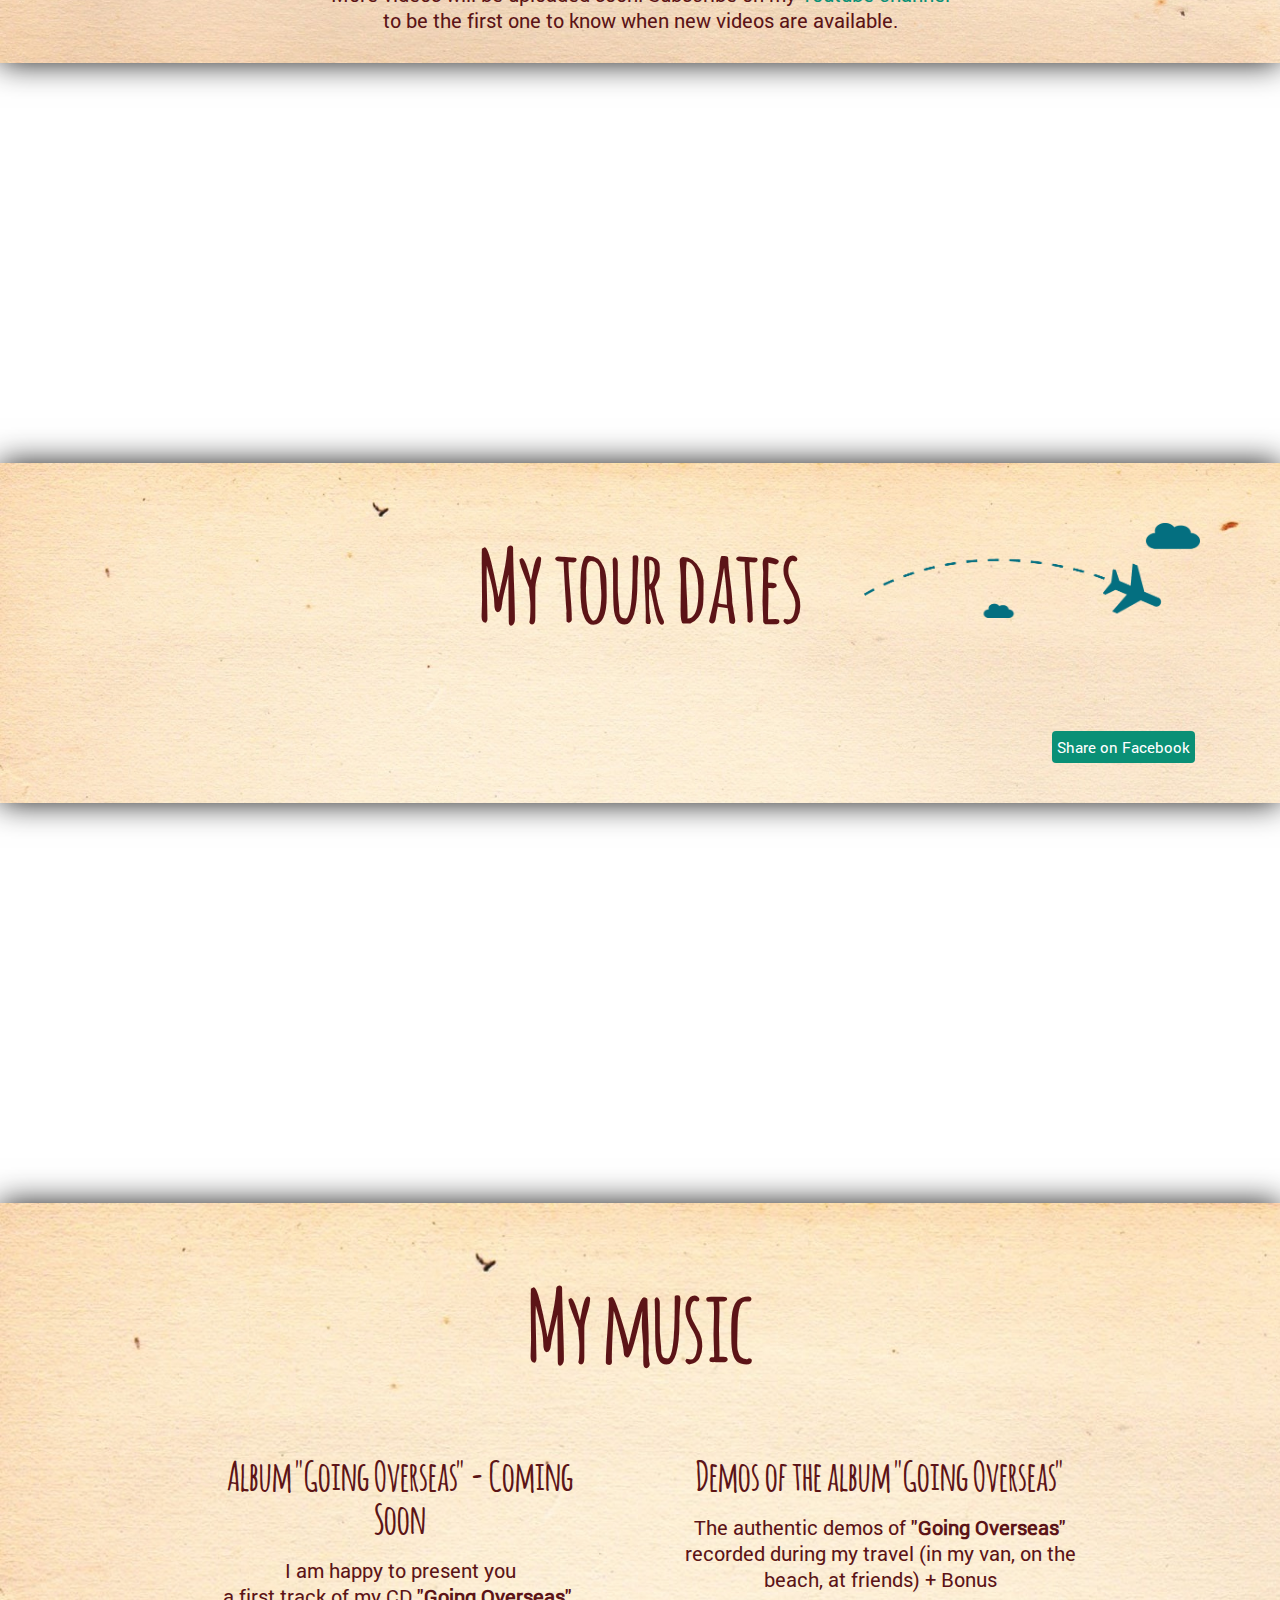
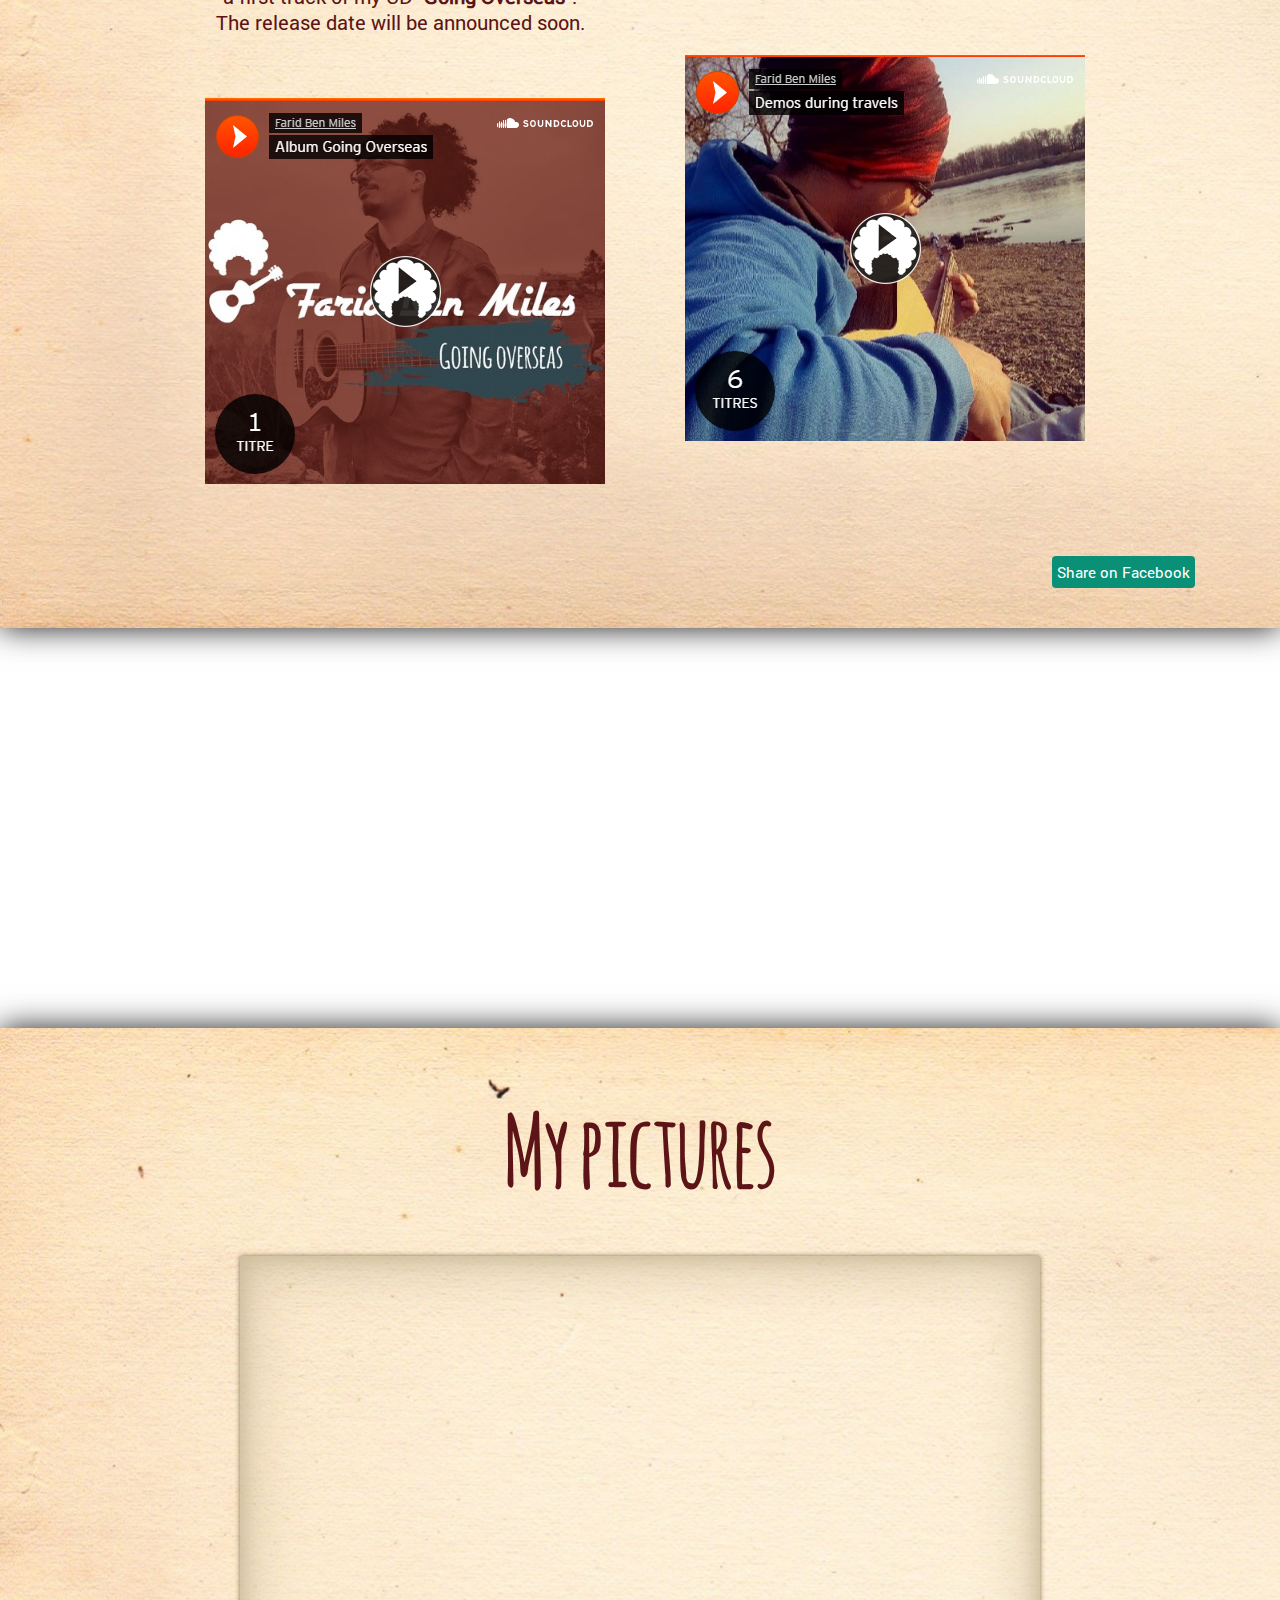
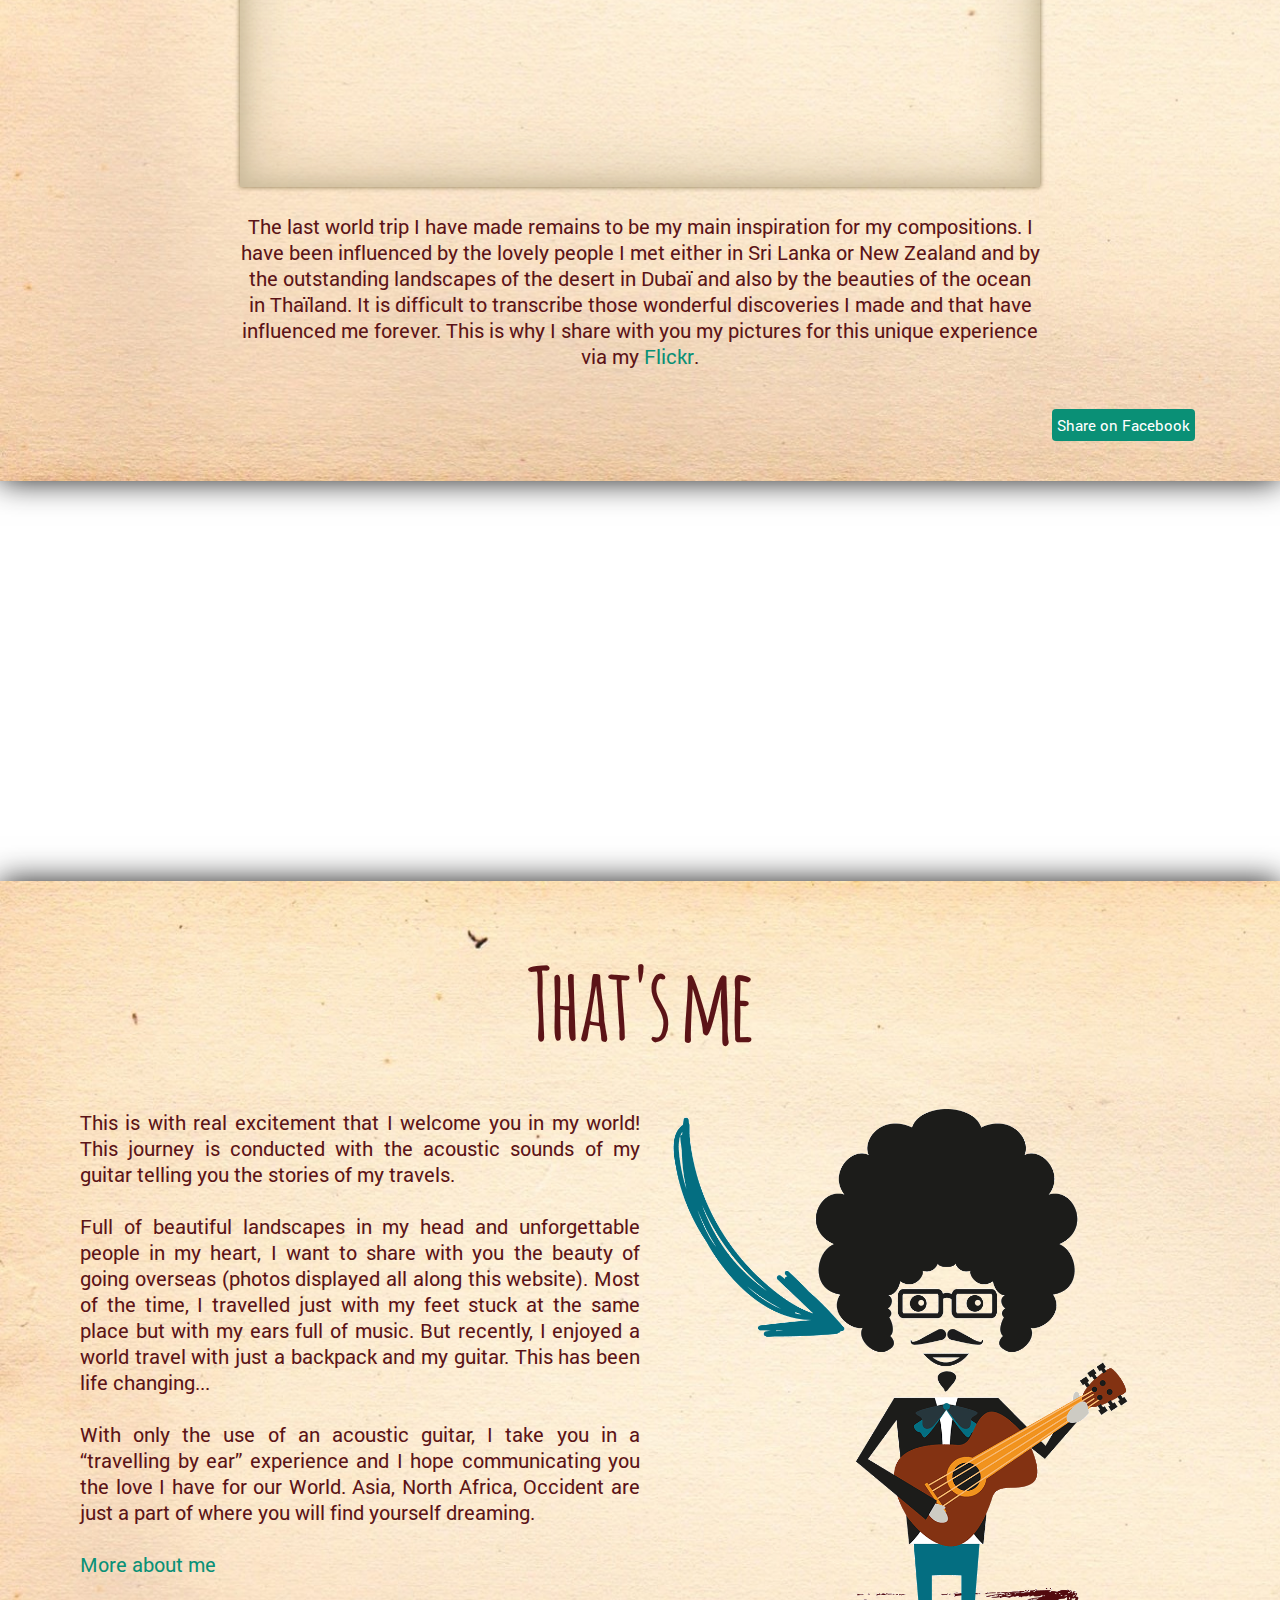
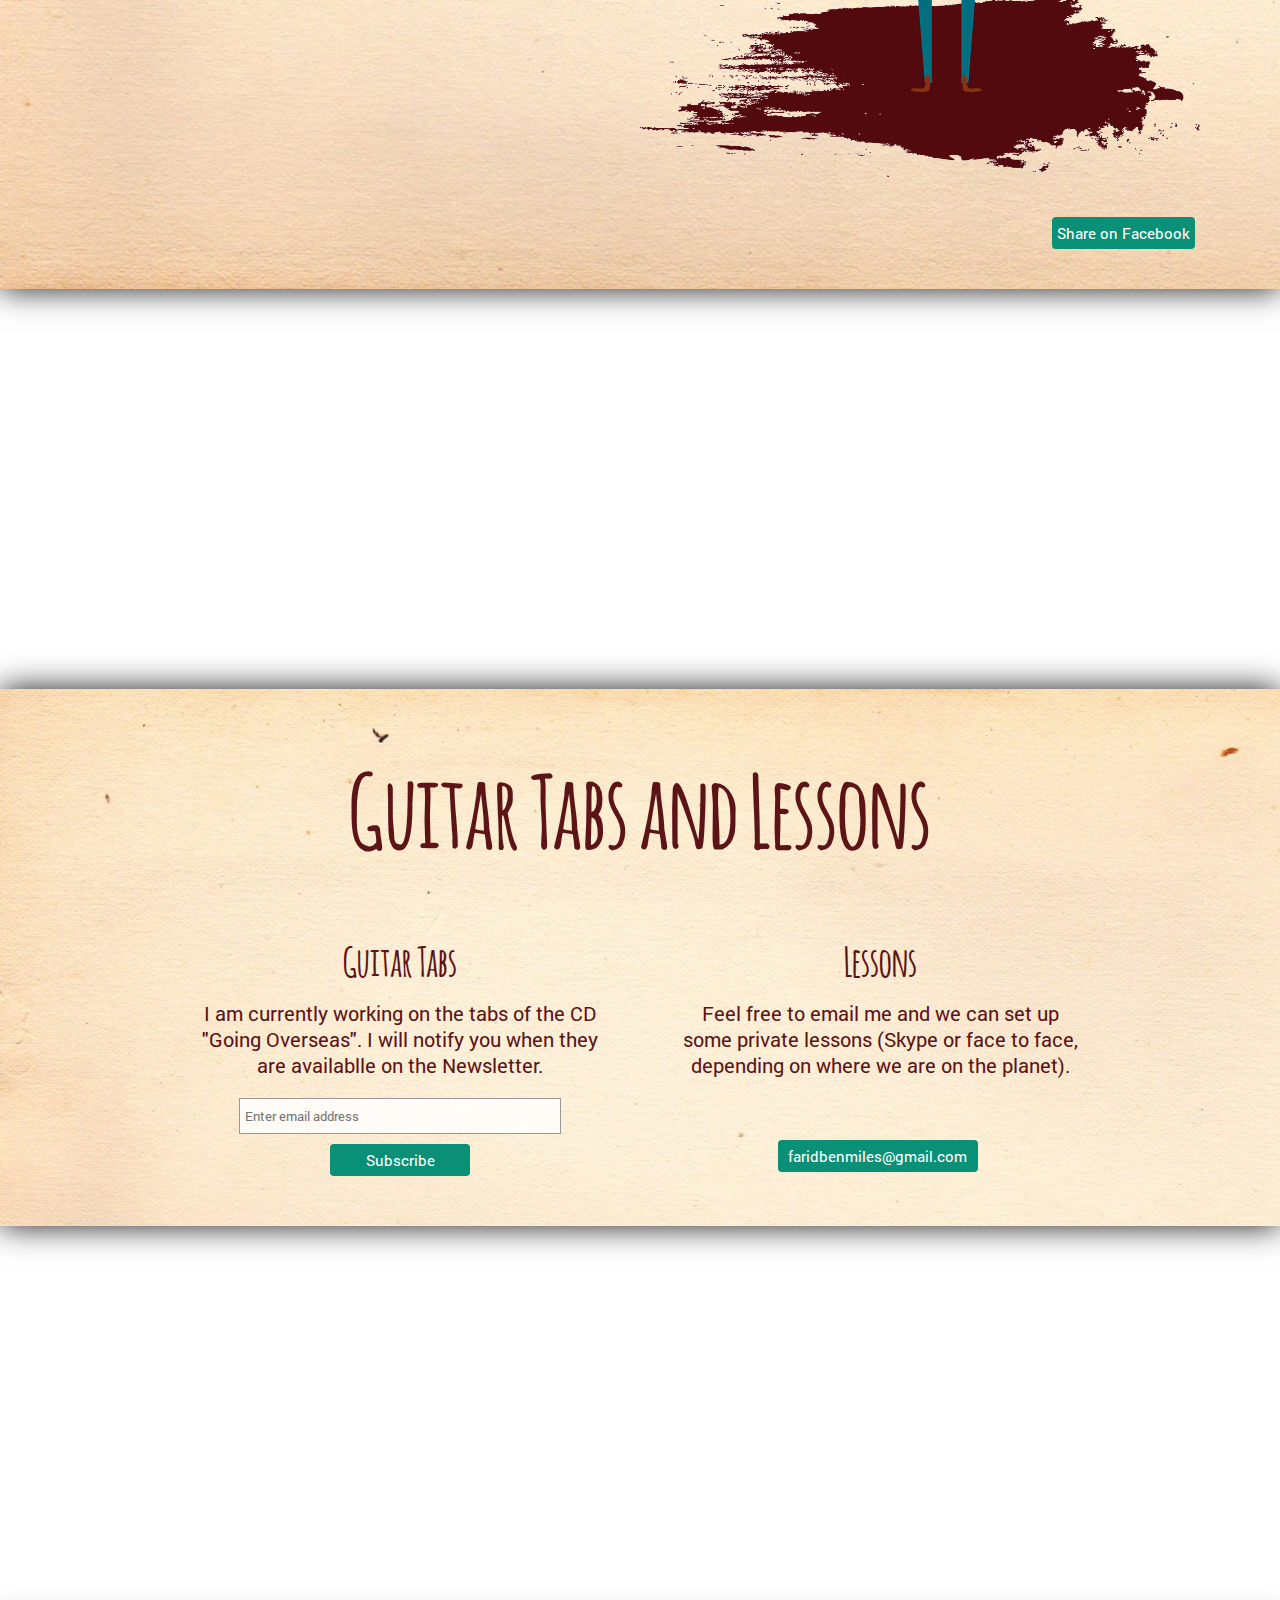
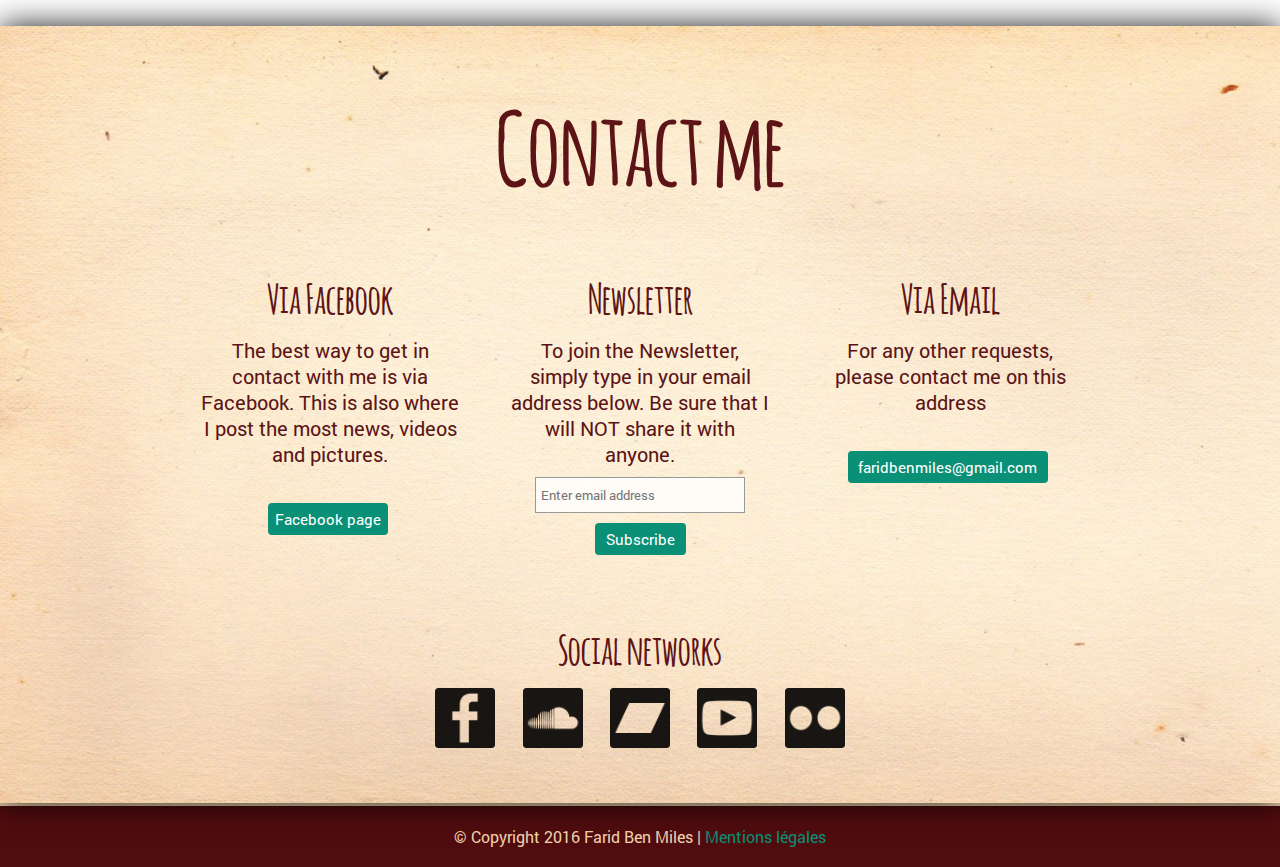
==== commit fd956894: "analytics" ====
--- a/index.html
+++ b/index.html
@@ -53,7 +53,21 @@
 		<script src="js/jquery-1.12.4.min.js"></script>
 		<!-- All js -->
 		<script src="js/one.js"></script>
-		
+		<script>
+		/**
+		 * GoogleAnalyticsObject
+		 */		
+				
+		  (function(i,s,o,g,r,a,m){i['GoogleAnalyticsObject']=r;i[r]=i[r]||function(){
+		  (i[r].q=i[r].q||[]).push(arguments)},i[r].l=1*new Date();a=s.createElement(o),
+		  m=s.getElementsByTagName(o)[0];a.async=1;a.src=g;m.parentNode.insertBefore(a,m)
+		  })(window,document,'script','https://www.google-analytics.com/analytics.js','ga');
+
+		  ga('create', 'UA-72950144-1', 'auto');
+		  ga('send', 'pageview');
+		  
+		</script>
+		  
 		<script>
 			/**
 			* Dynamic Header
--- a/style.css
+++ b/style.css
@@ -328,7 +328,7 @@
 
 
 /*Soundcloud player*/
-#player-container{margin:0 auto;text-align:center;width:880px;}
+#player-container{margin:0 auto;text-align:center;width:880px;z-index:-1}
 #music iframe{width:400px; height:450px; }
 .players {margin:0 auto; text-align:center;width:400px;float:left;}
 
@@ -366,8 +366,9 @@
         height: 0;
         overflow: hidden;
         max-width: 100%;
-        background: #000;
+        background: transparent;
         margin: 5px;
+		z-index:0;
     }
 
 .iframe-container{height:450px; width:100%;}
@@ -376,15 +377,16 @@
 	height: 450px;
 	overflow: hidden;
 	width: 100%;
-	background: #000;
+	background: transparent;
 	margin: 5px;
-}
-#album-sc{background-image:url("img/208868711-sc.png");
+	z-index:0;
+}
+/*#album-sc{background-image:url("img/208868711-sc.png");
 background-size:cover;}
 #demos-sc {
 background-image:url("img/128342976-sc.png");
 background-size:cover;
-}
+}*/
 
 .youtube-player iframe, .soundcloud-player iframe {
 	position: absolute;
@@ -426,8 +428,12 @@
 	margin-left: -36px;
 	margin-top: -36px;
 	position: absolute;
-	background: url("//i.imgur.com/TxzC70f.png") no-repeat;
+	background: url("img/play-black.png") no-repeat ;
 	cursor: pointer;
+}
+
+.youtube-player .play:hover, .soundcloud-player .play:hover{
+	background: url("img/play.png") no-repeat ;
 }
 
 /* Page about me*/
@@ -496,7 +502,7 @@
 	#player-container,.players, #music iframe {width:200px;}
 	.players {clear:both; }
 	/* Video */
-	#videos iframe{width:220px; height:123.75px; }
+	.box-video{width:200px;}
 	/*Flickr slider*/
 	#flickr, #pictures iframe{width:250px; height:166.5px;}
 	
@@ -561,7 +567,7 @@
 	#player-container,.players, #music iframe {width:250px;}
 	.players {clear:both; }
 	/* Video */
-	#videos iframe{width:250px; height:140.6px; }
+	.box-video{width:250px; }
 	/*Flickr slider*/
 	#flickr, #pictures iframe{width:250px; height:166.5px;}
 	
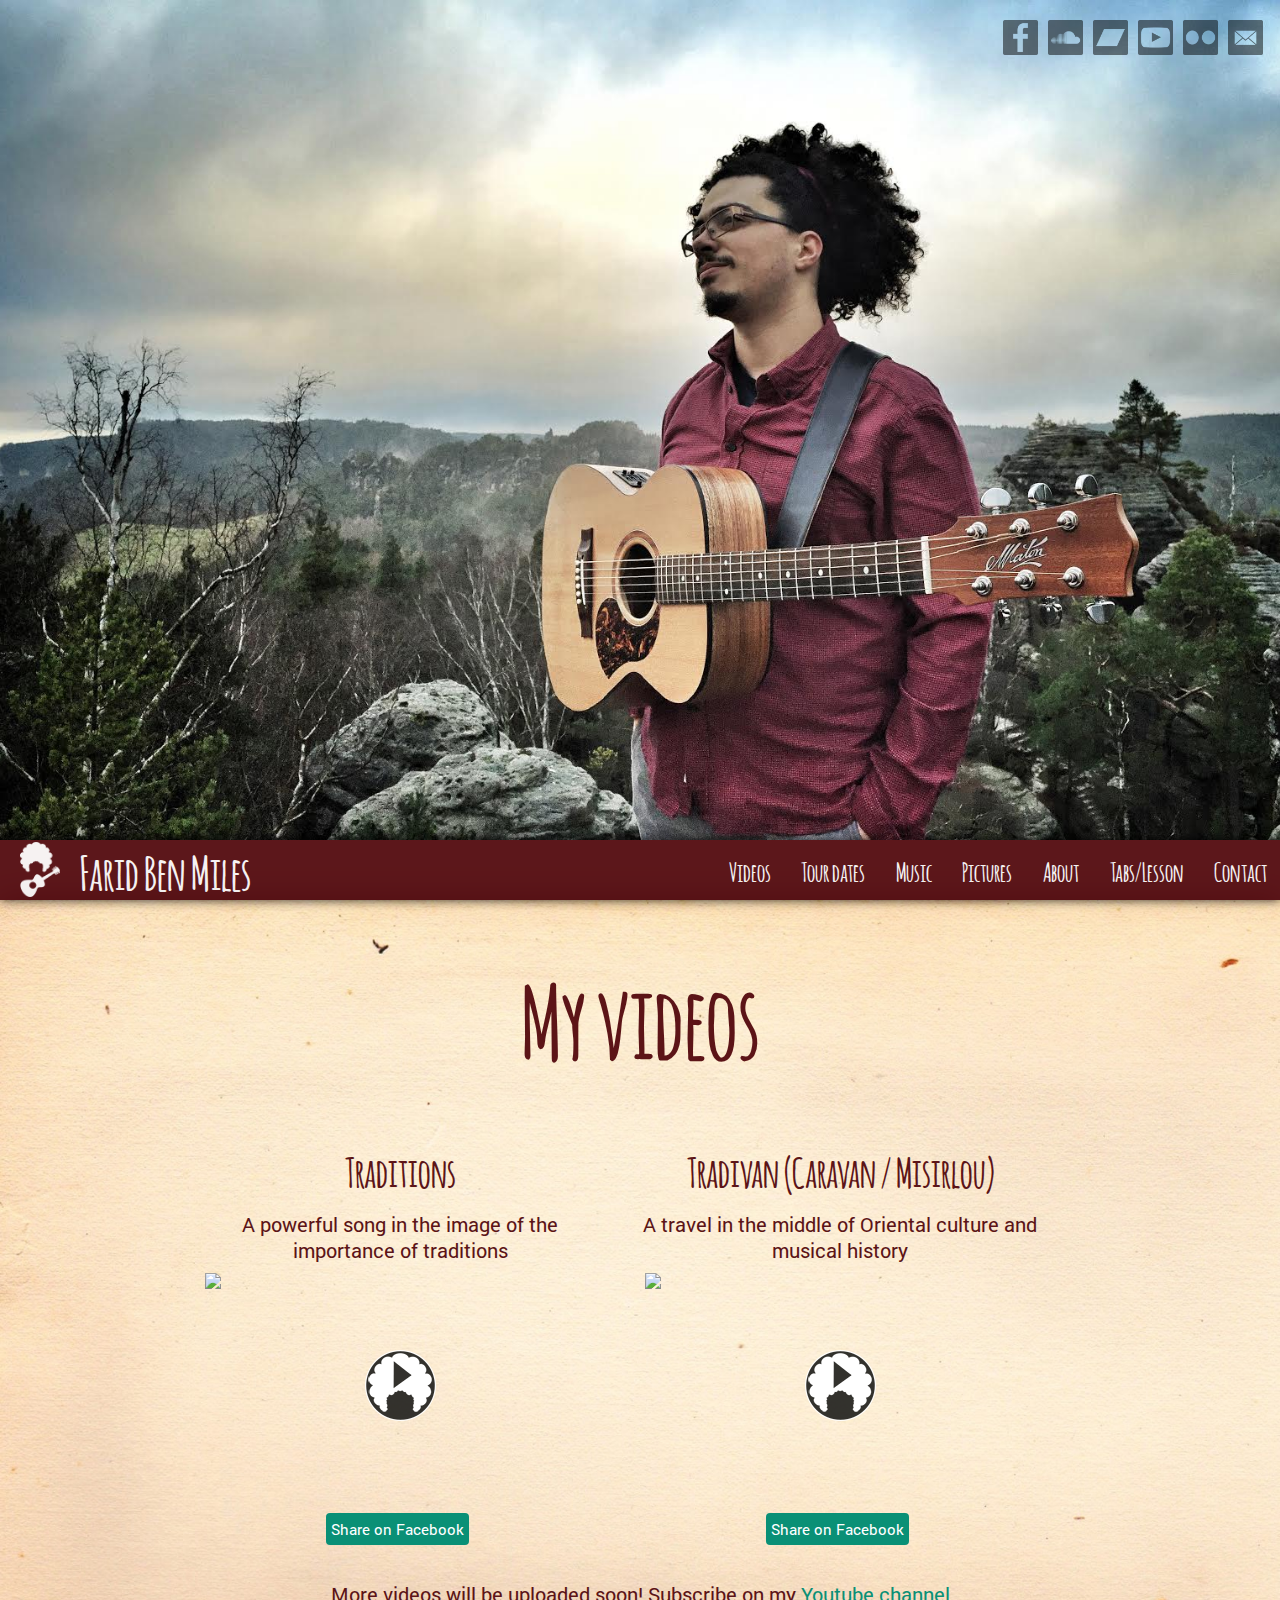
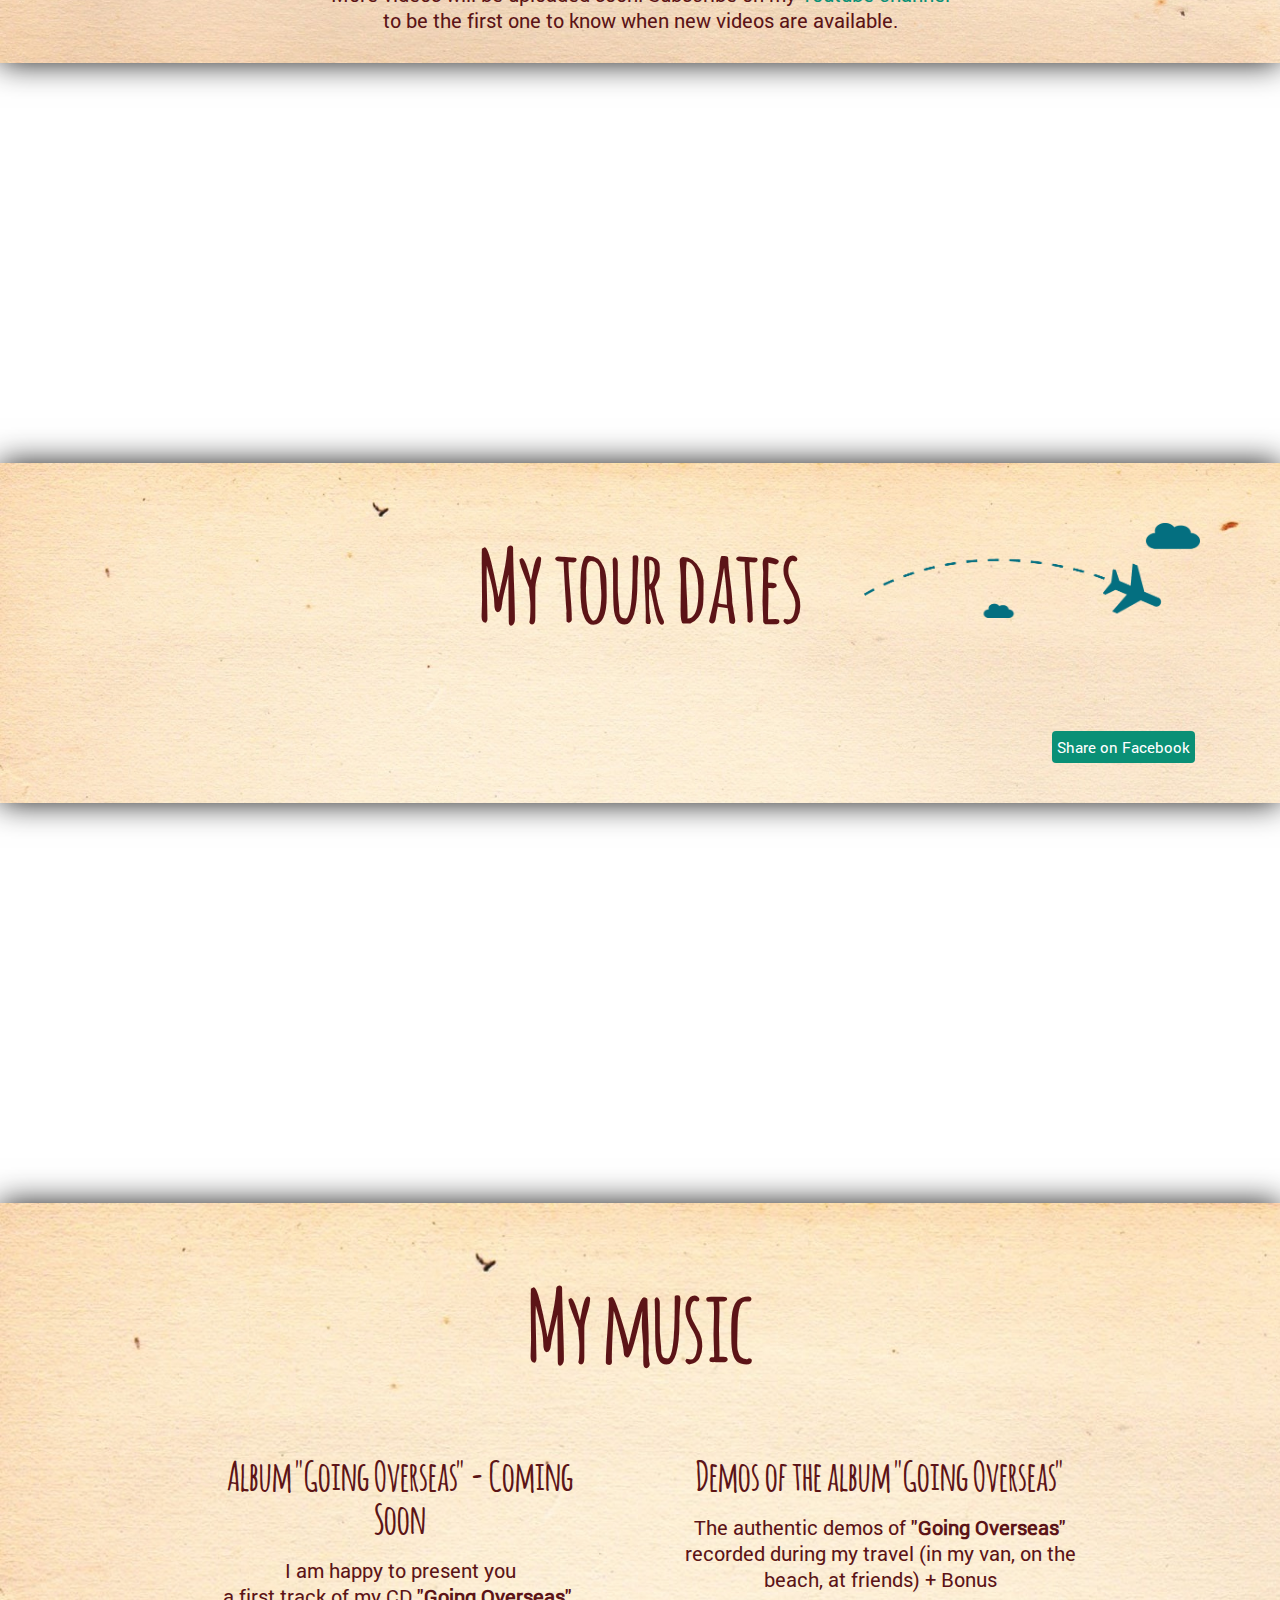
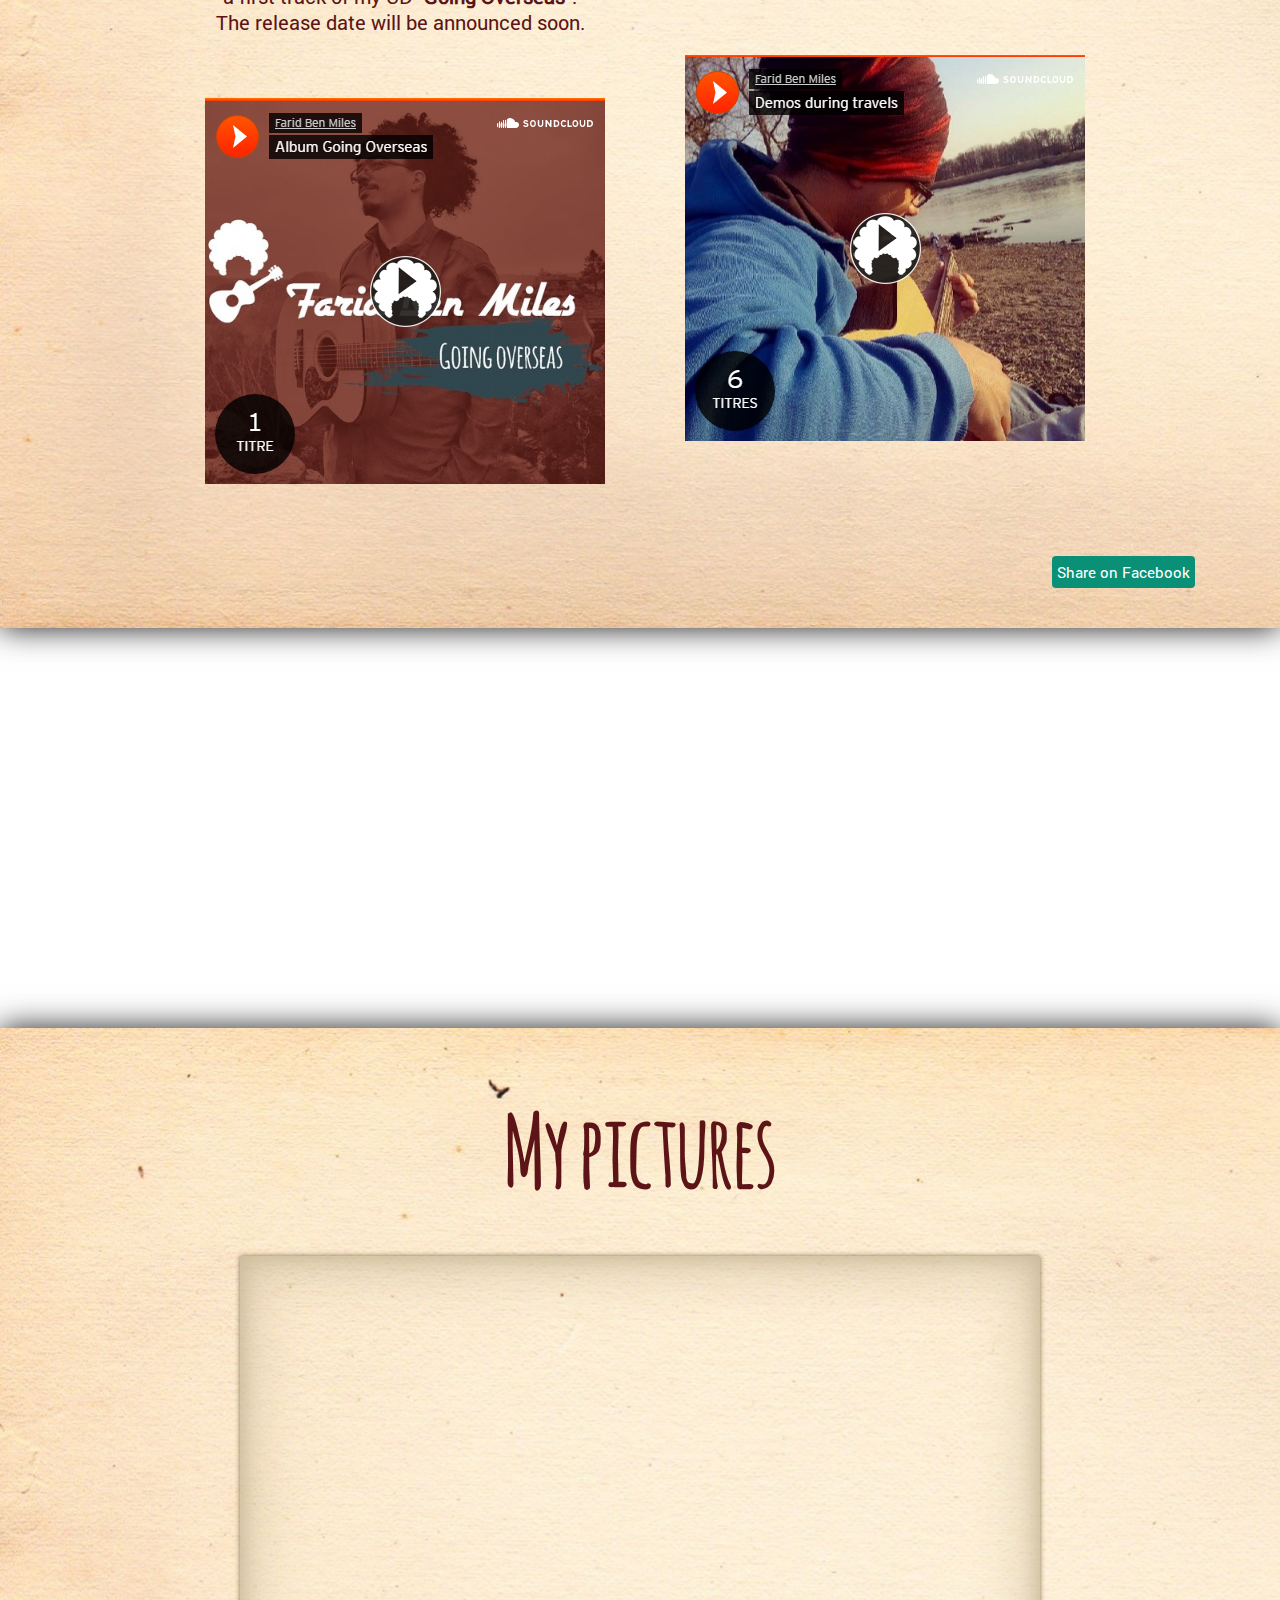
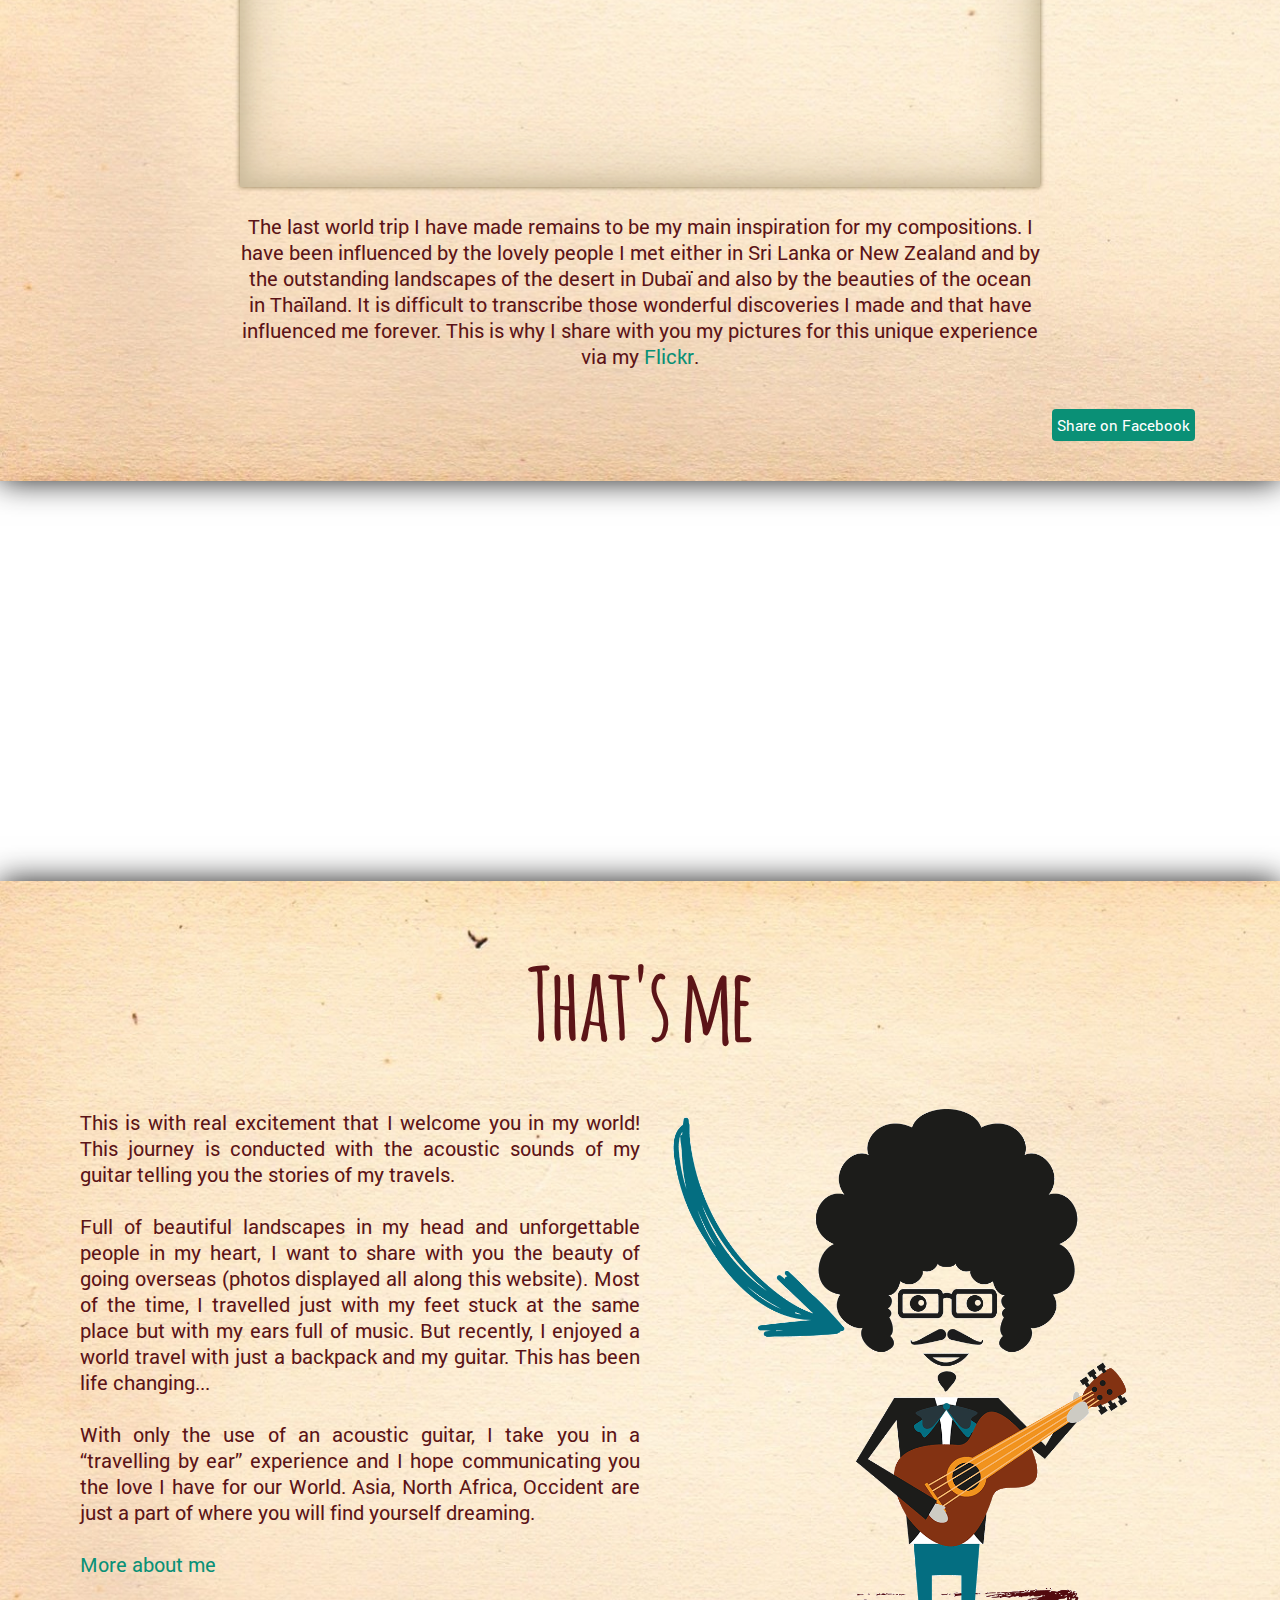
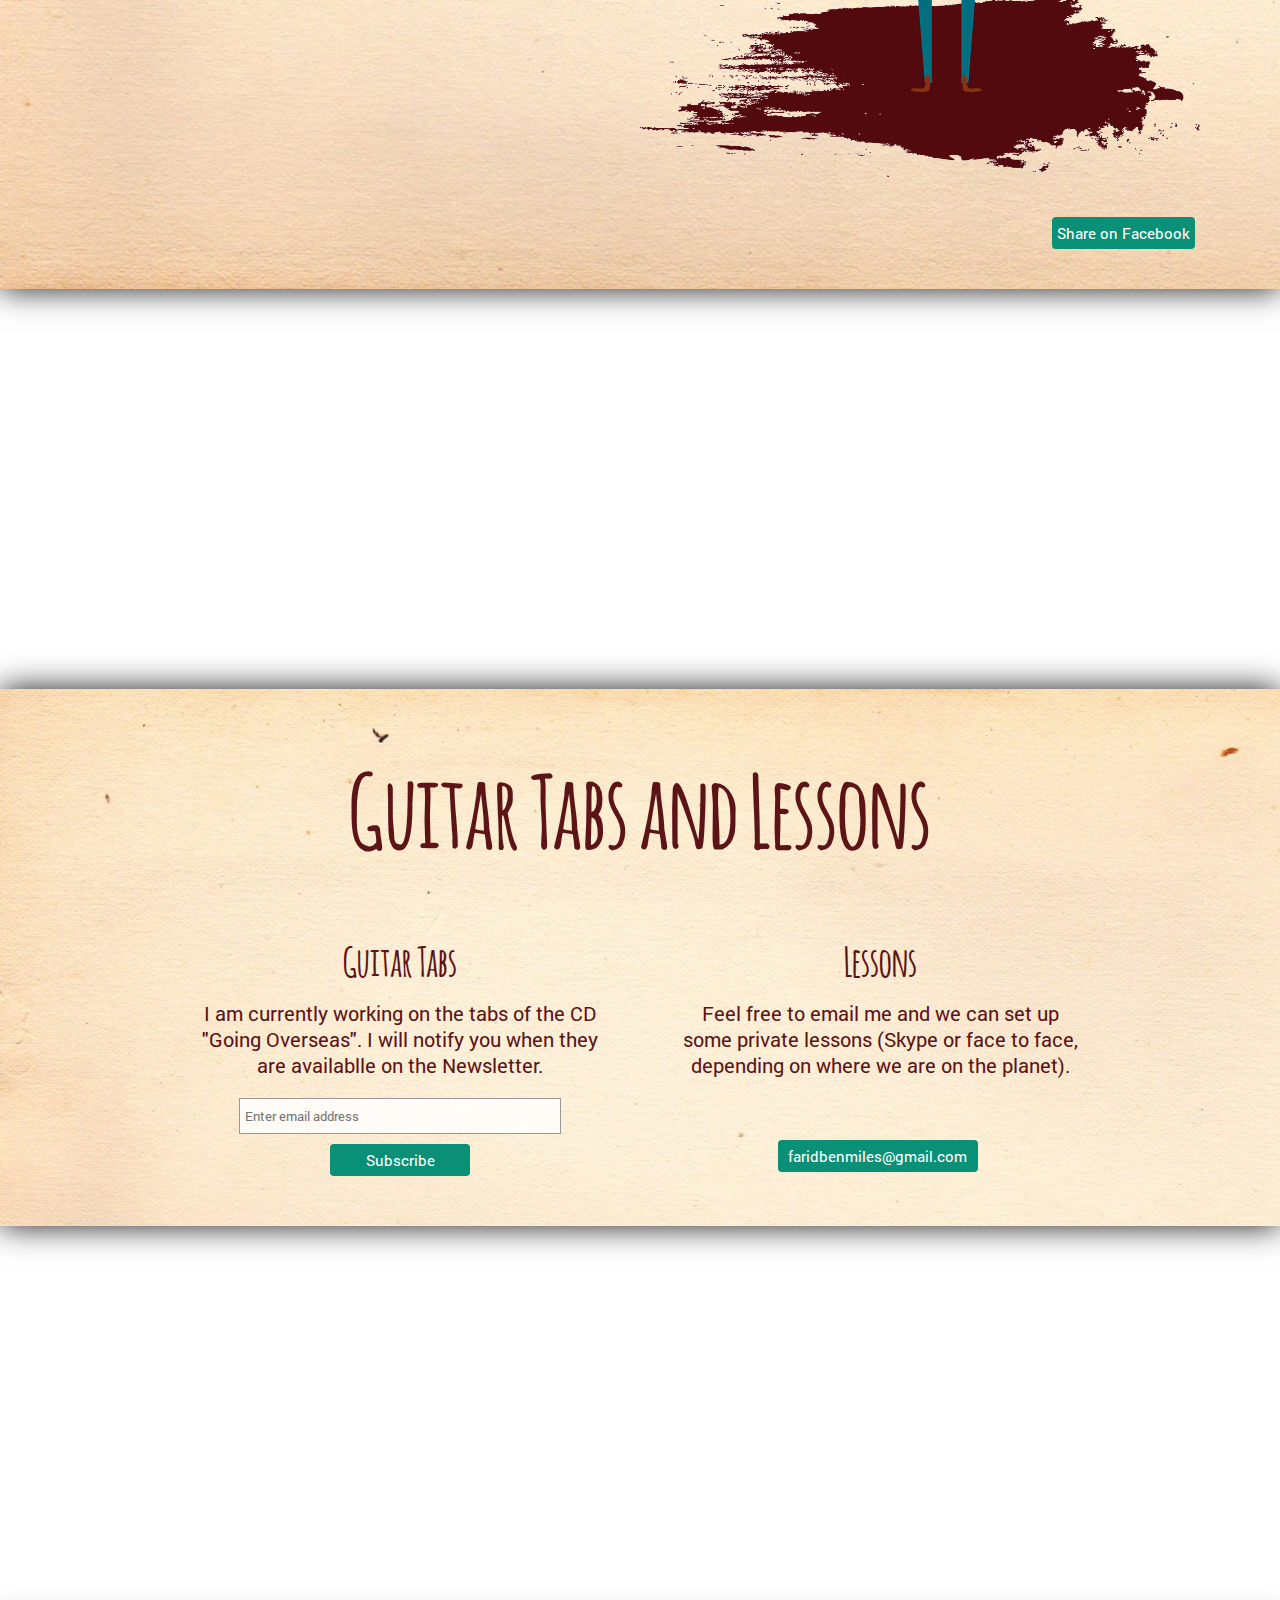
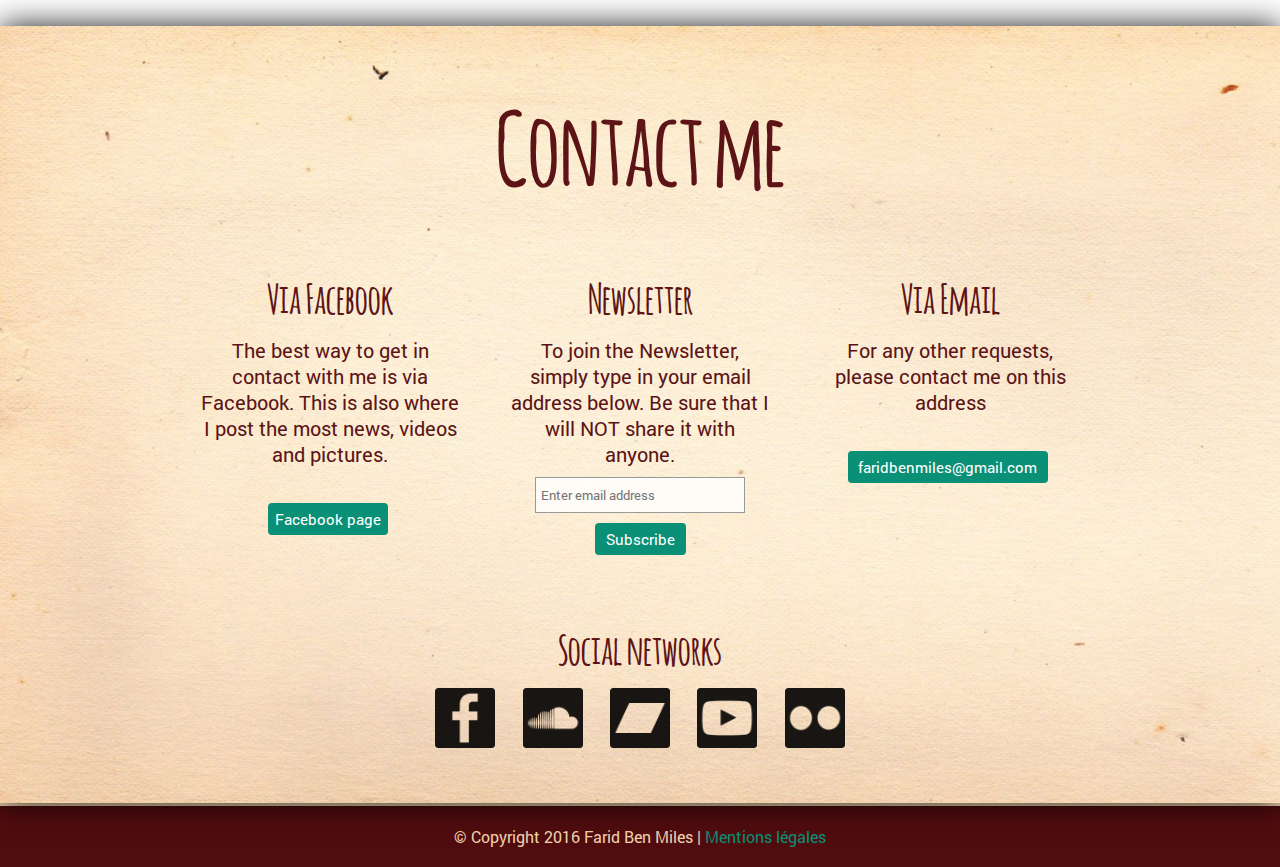
==== commit bc58d4ab: "a musical history" ====
--- a/index.html
+++ b/index.html
@@ -141,8 +141,8 @@
 					</div>
 					<div id="tradivan" class="box-video">
 						<h3>Tradivan (Caravan / Misirlou)</h3> 
-						<h4>A travel in the middle of Oriental culture and a musical history</h4>
-						<div class="youtube-player" data-id="vXUznxv0qF0"></div>
+						<h4>A travel in the middle of Oriental culture and musical history</h4>
+						<div class="youtube-player" data-id="Rv3SRhQrX5c"></div>
 						<div class="fb-share-video">
 							<a target="_blank" href="http://www.facebook.com/sharer/sharer.php?u=https://www.youtube.com/watch?v=_30K8Bei_iI">Share on Facebook</a>
 						</div>
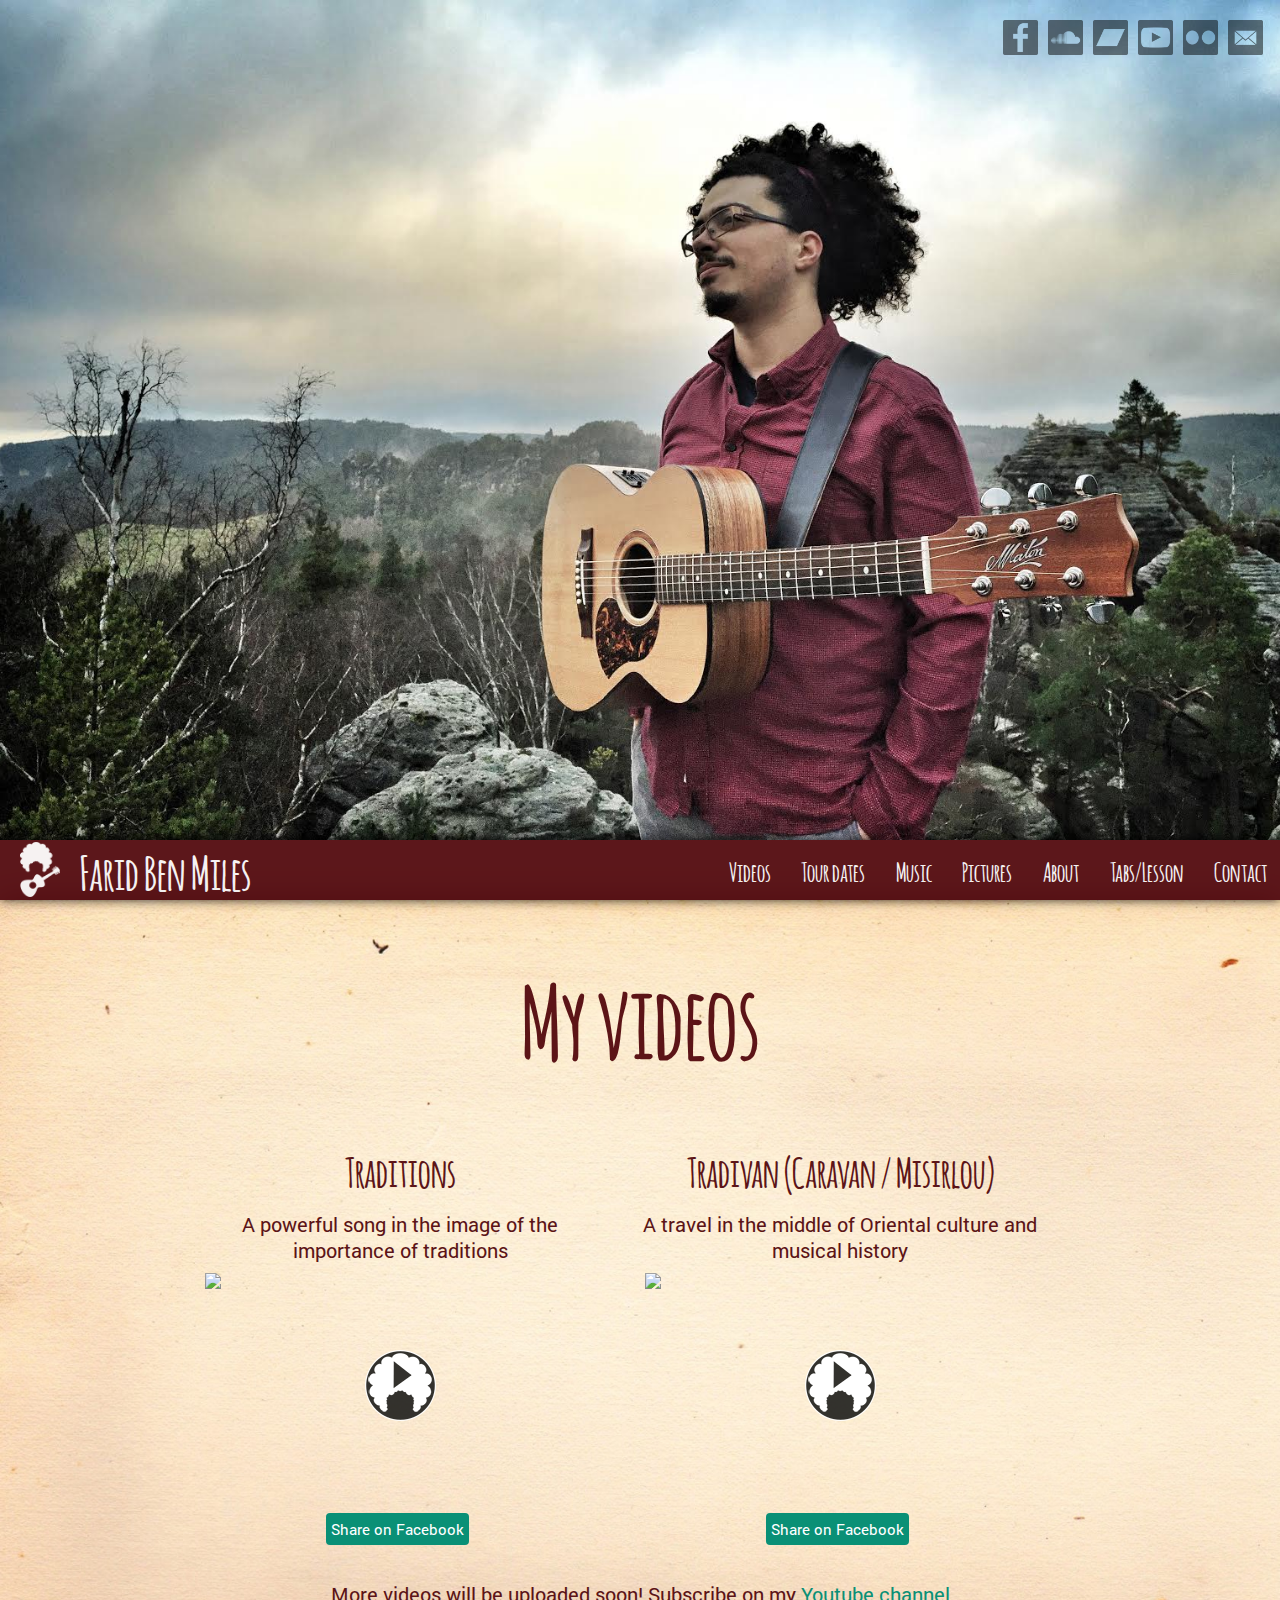
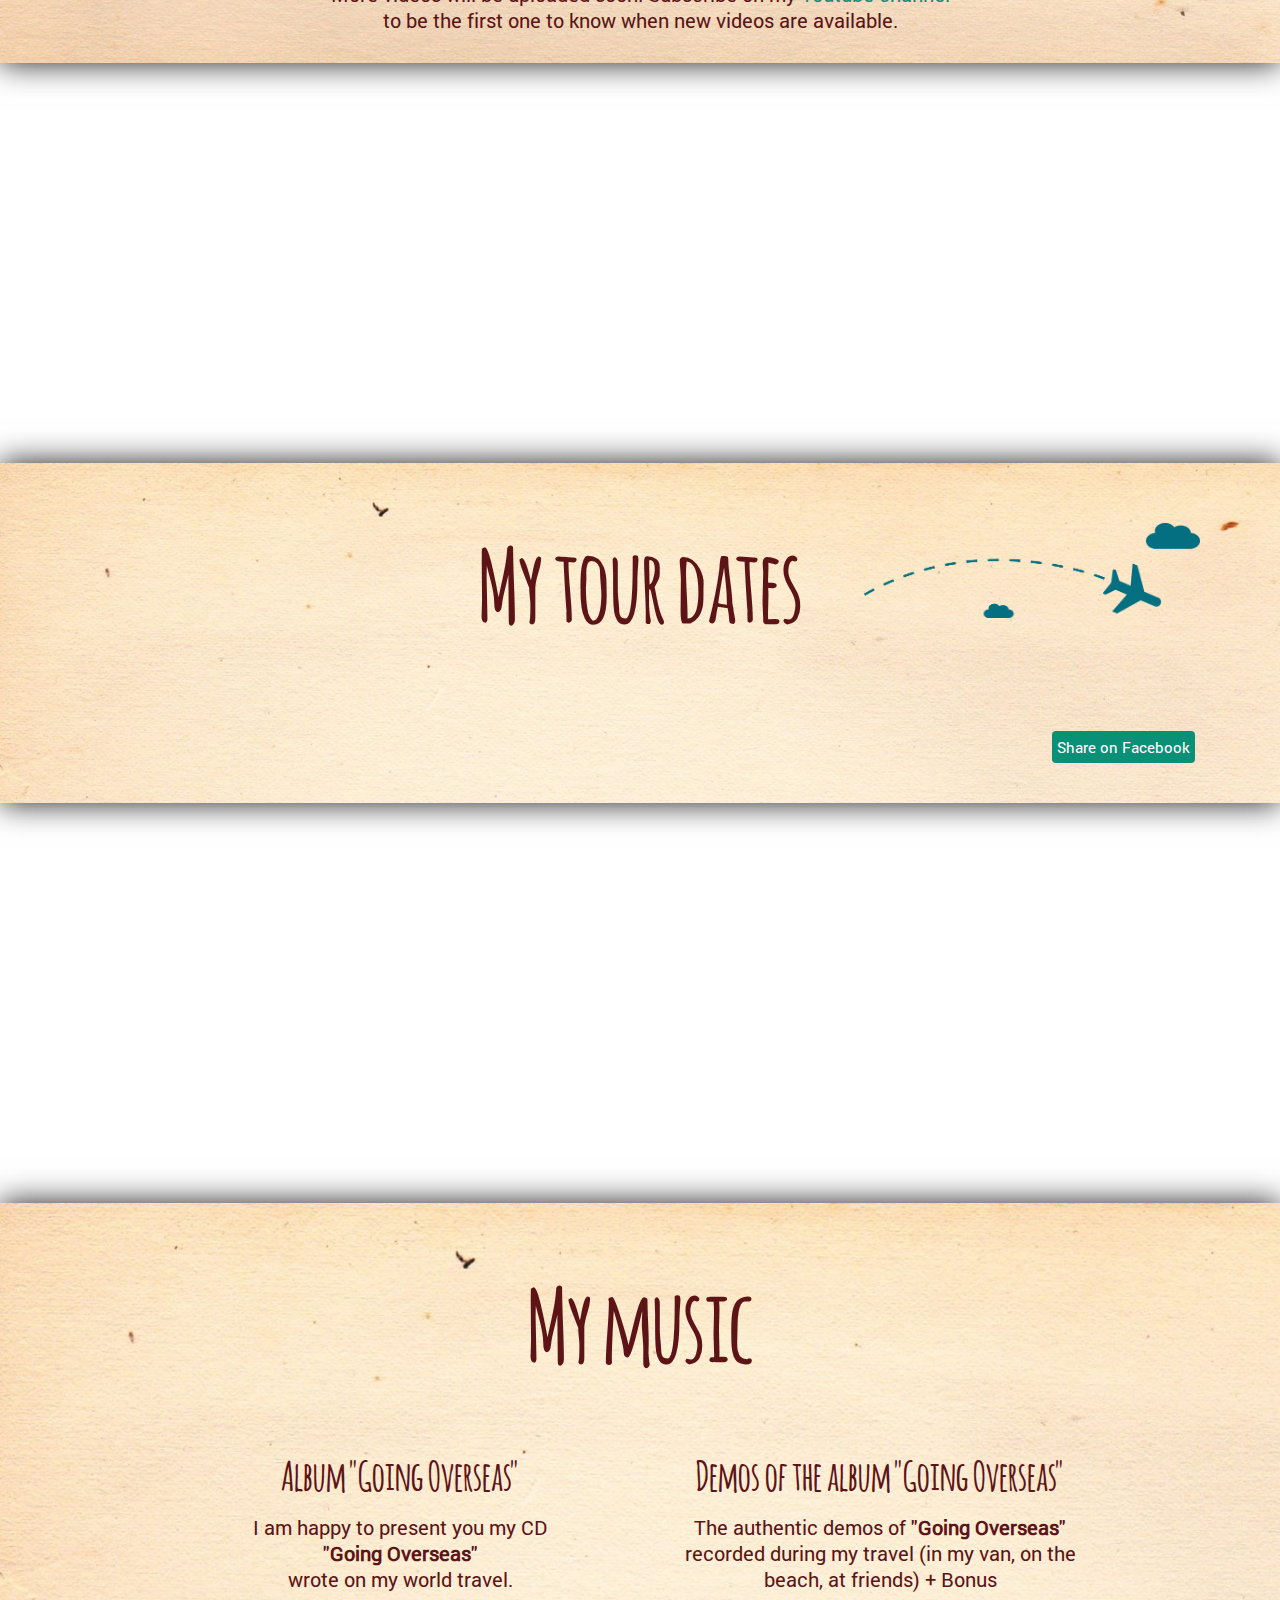
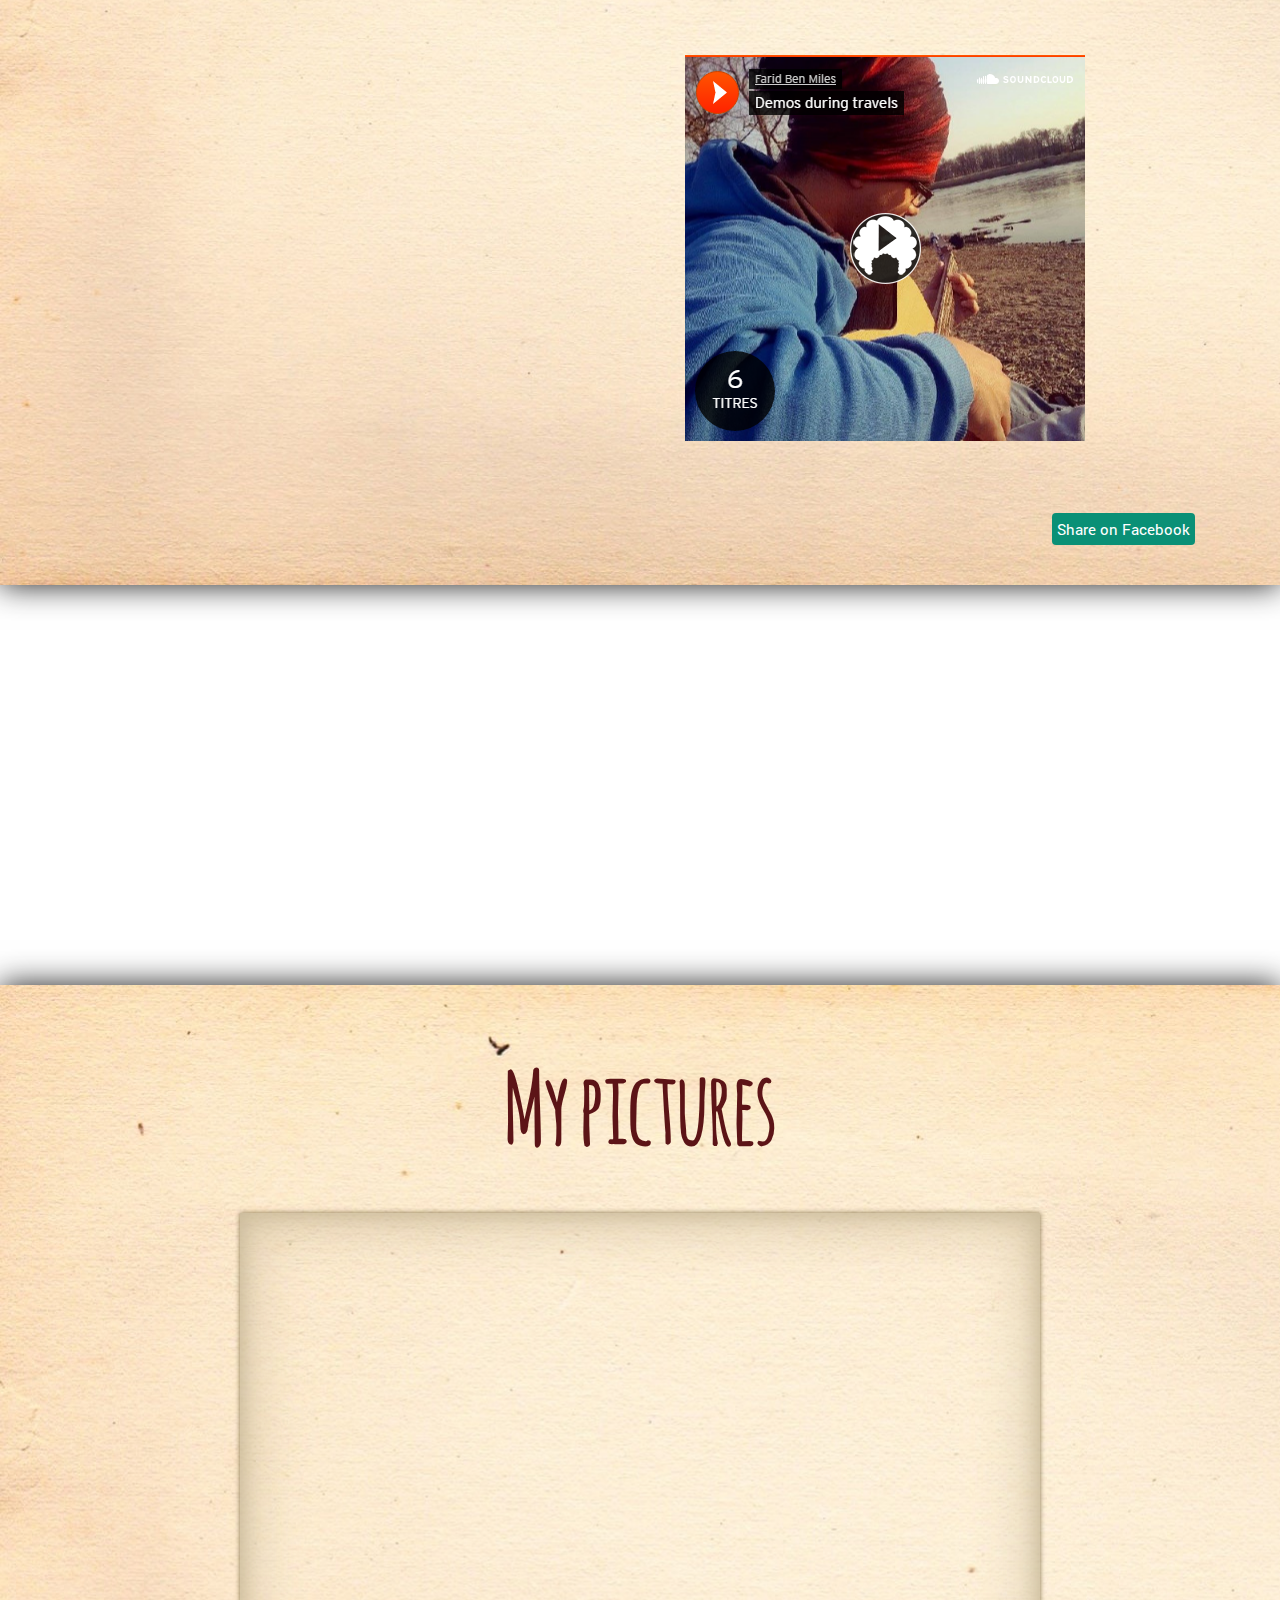
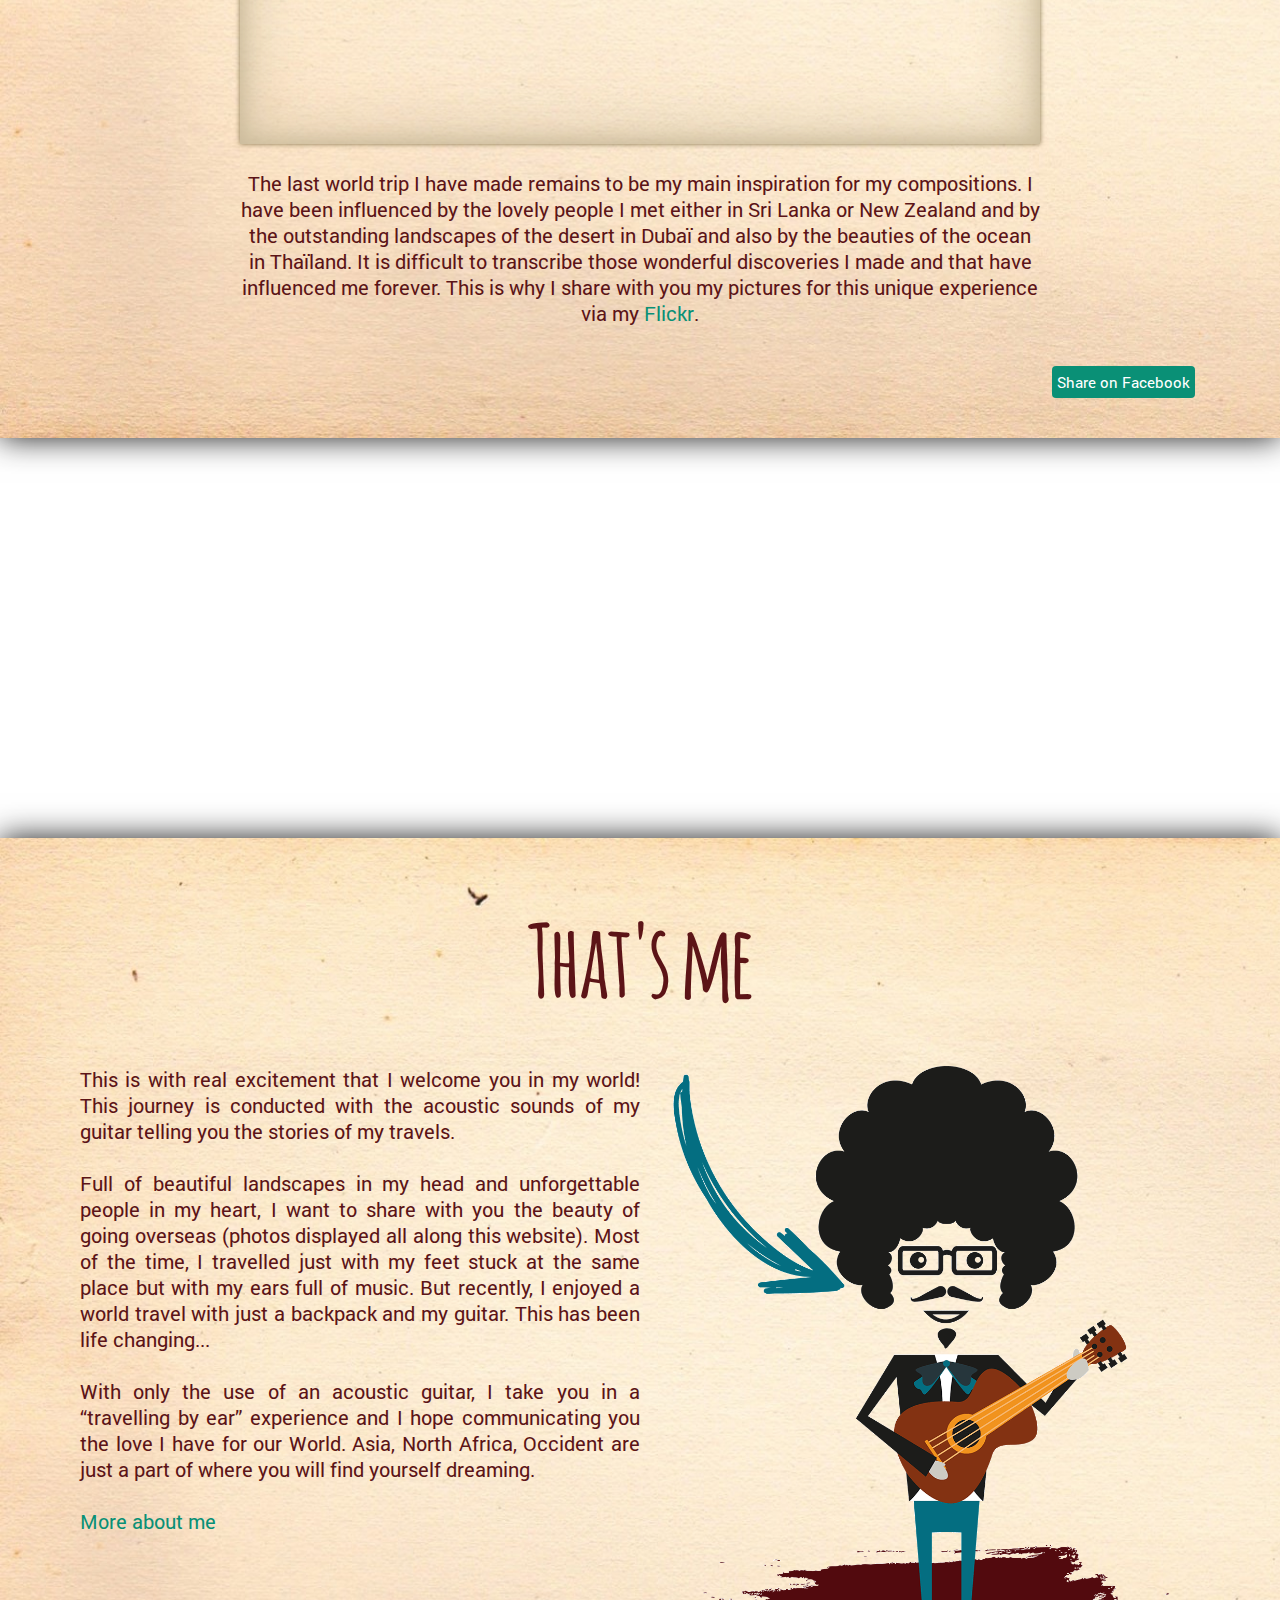
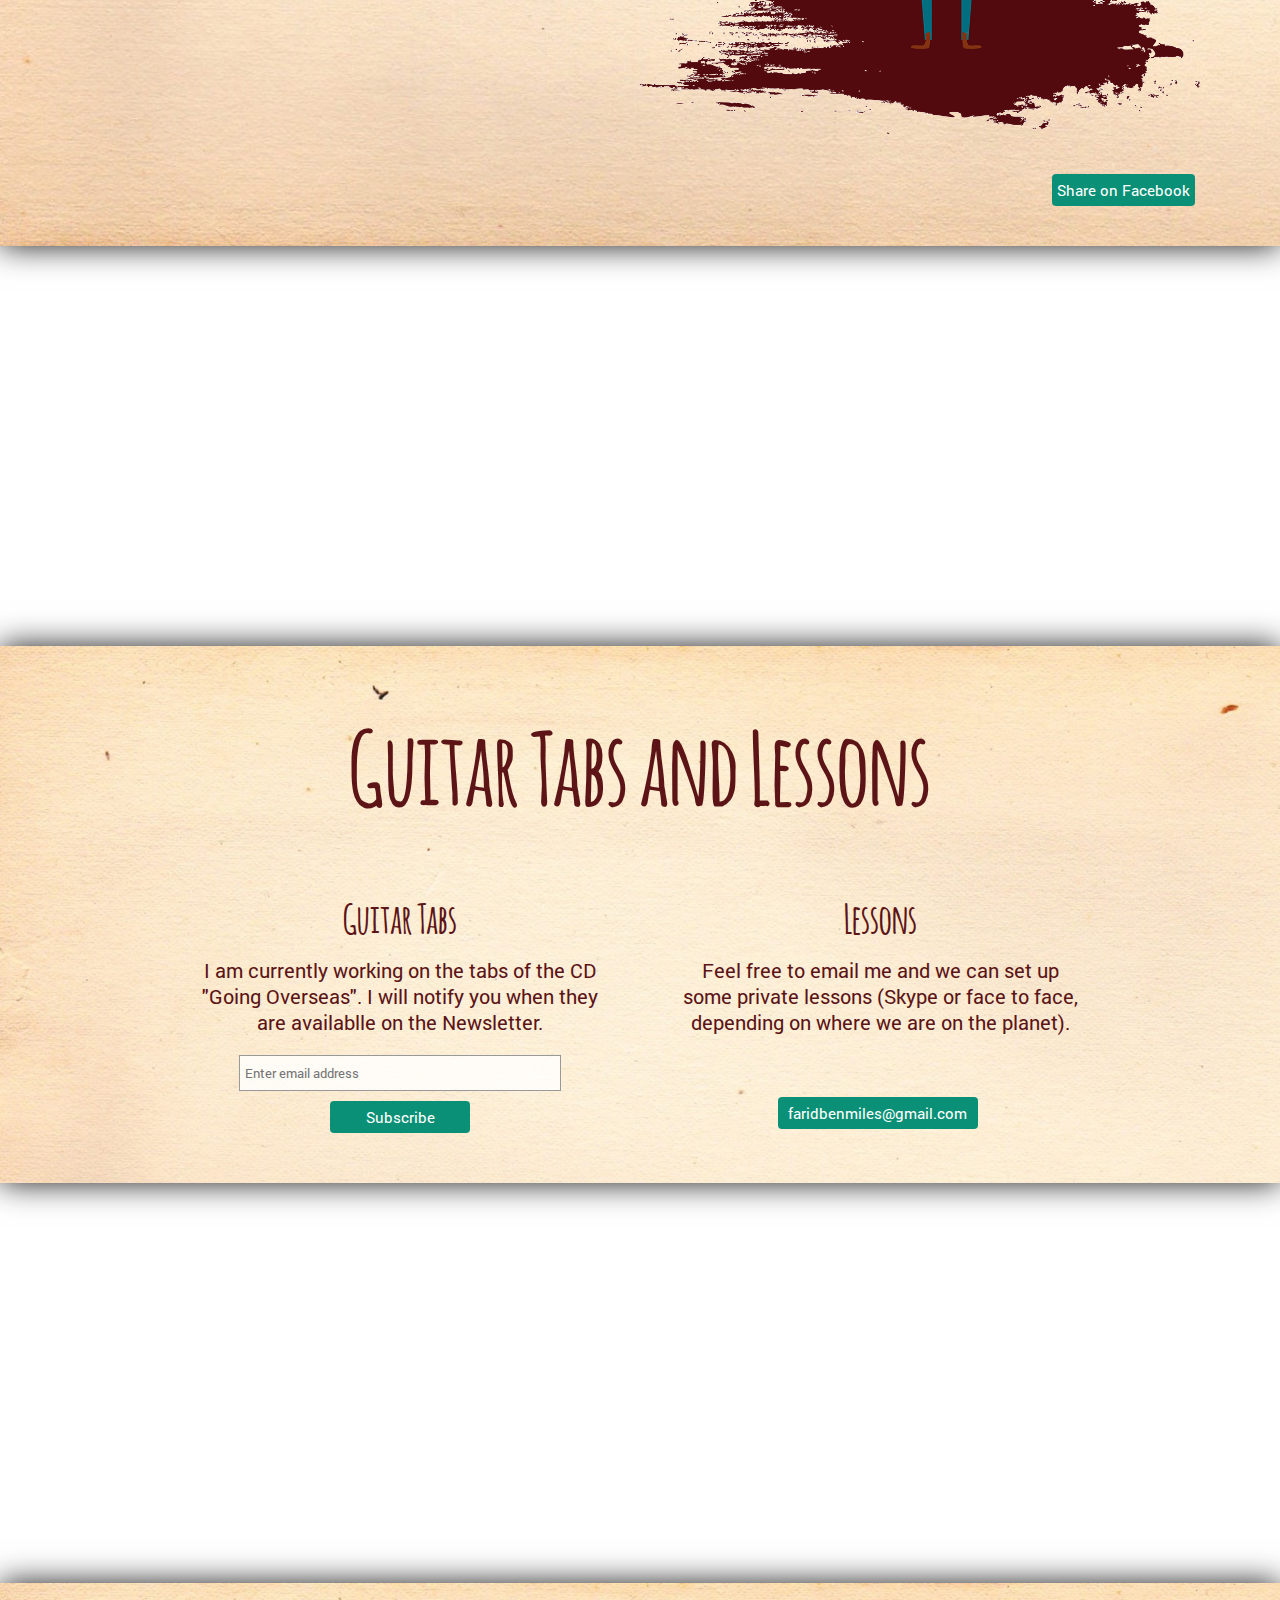
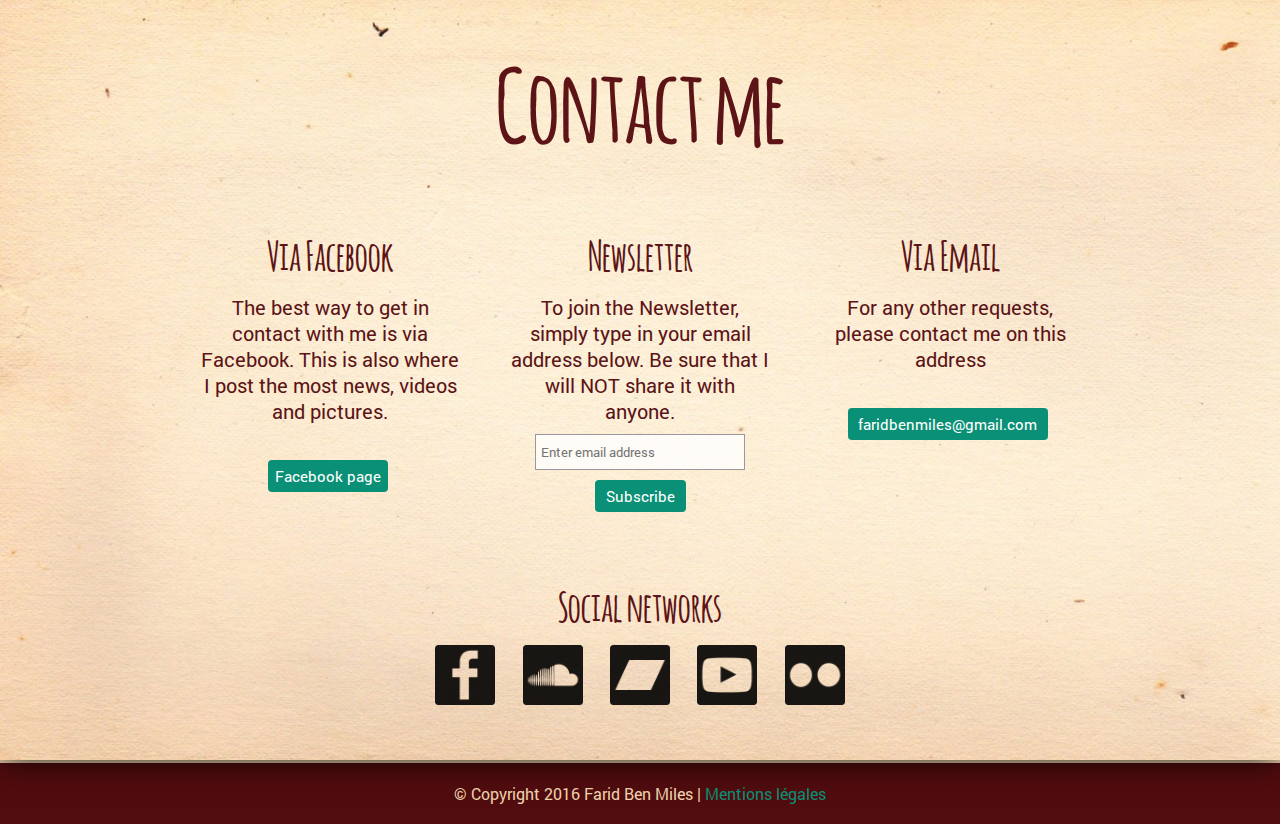
==== commit 386bf84a: "bandcamp" ====
--- a/index.html
+++ b/index.html
@@ -187,9 +187,9 @@
 				<h2> My music </h2>
 				<div id="player-container">
 					<div id="bandcamp-player" class="players">
-						<h3>Album "Going Overseas" - Coming Soon</h3>
-						<p>I am happy to present you <br>a first track of my CD "<b>Going Overseas</b>".<br>The release date will be announced soon.</p><br>
-						<div class="iframe-container"><div id="album-sc" class="soundcloud-player" data-id="208868711"></div></div>
+						<h3>Album "Going Overseas"</h3>
+						<p>I am happy to present you my CD <br>"<b>Going Overseas</b>"<br>wrote on my world travel.</p><br>
+						<div class="iframe-container"><iframe style="border: 0; " src="https://bandcamp.com/EmbeddedPlayer/album=551000062/size=large/bgcol=ffffff/linkcol=0687f5/tracklist=false/transparent=true/" seamless><a href="http://faridbenmiles.bandcamp.com/album/going-overseas">Going Overseas by Farid Ben Miles</a></iframe></div>
 						<!--<iframe scrolling="no" frameborder="no" src="https://w.soundcloud.com/player/?url=https%3A//api.soundcloud.com/playlists/128342976%3Fsecret_token%3Ds-qesPa&amp;auto_play=false&amp;hide_related=false&amp;show_comments=true&amp;show_user=true&amp;show_reposts=false&amp;visual=true"></iframe>-->
 					</div>
 					<div id="soundcloud-player" class="players">
